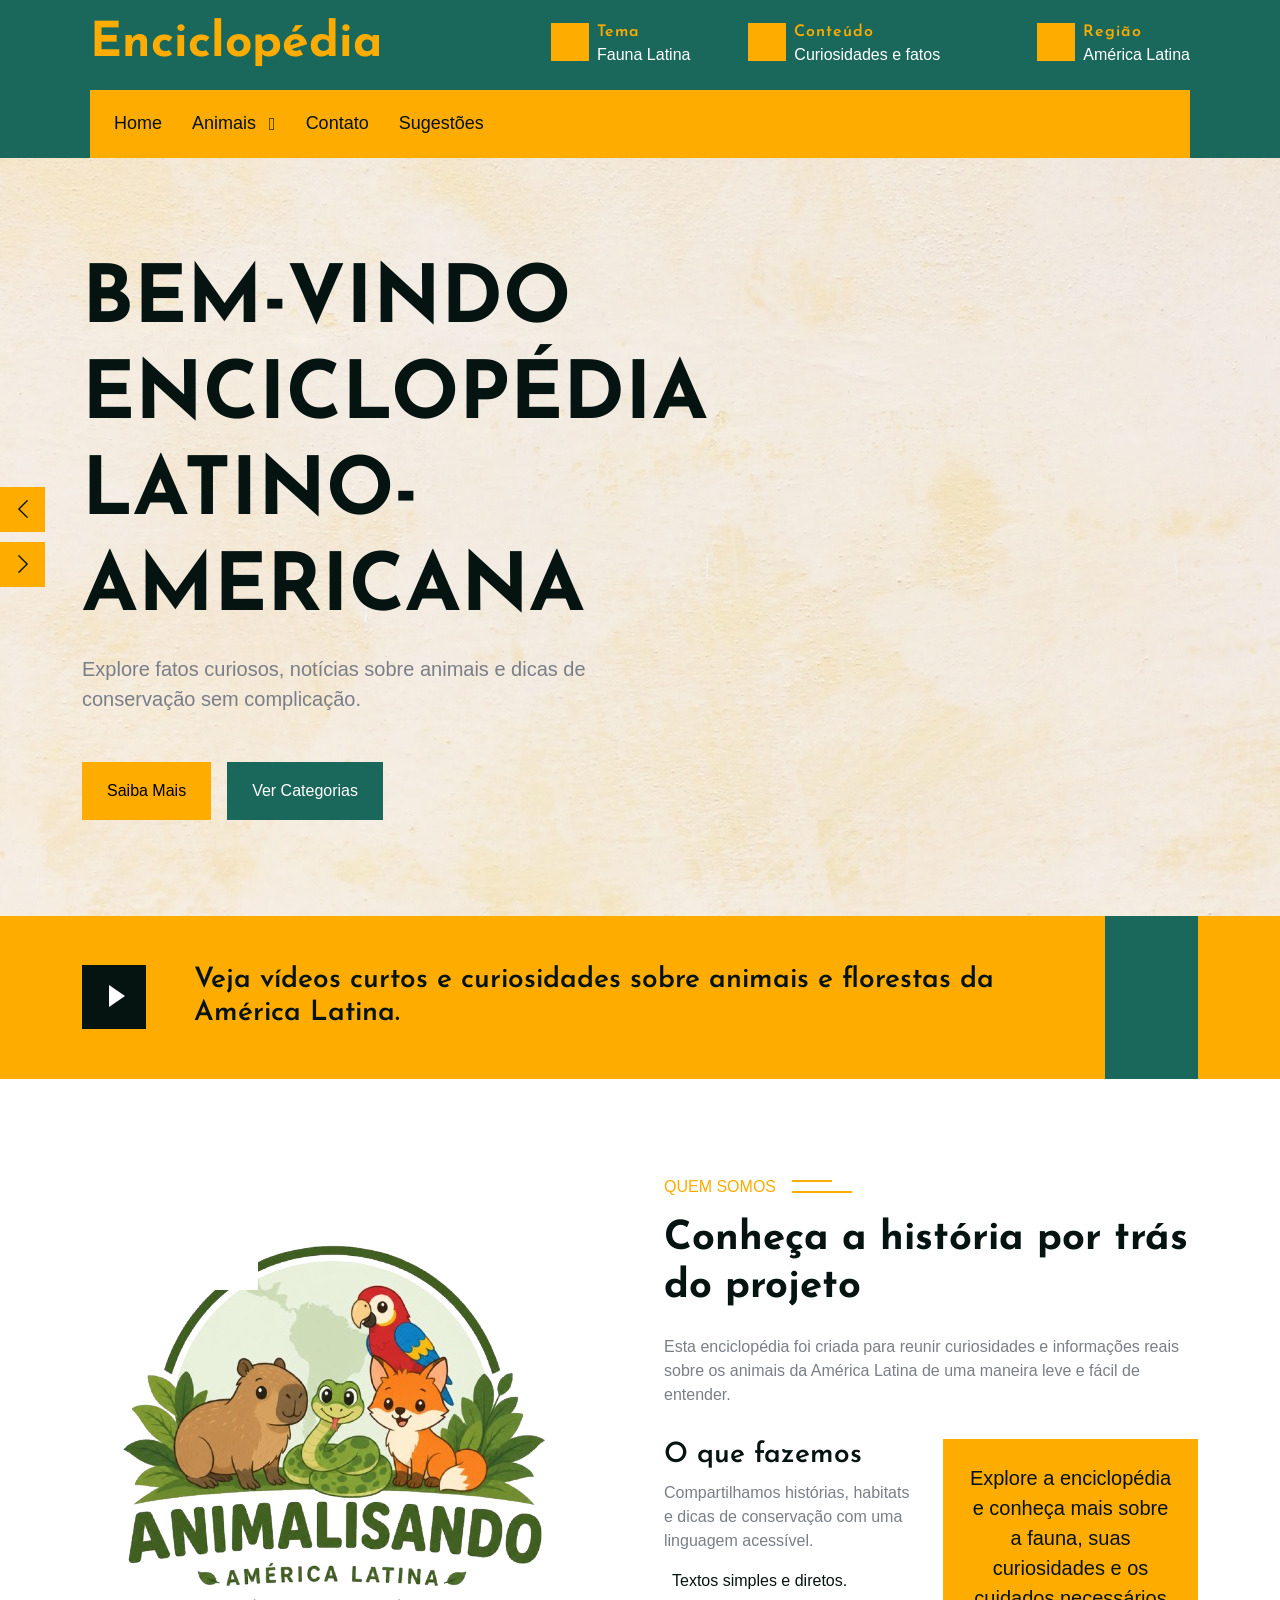
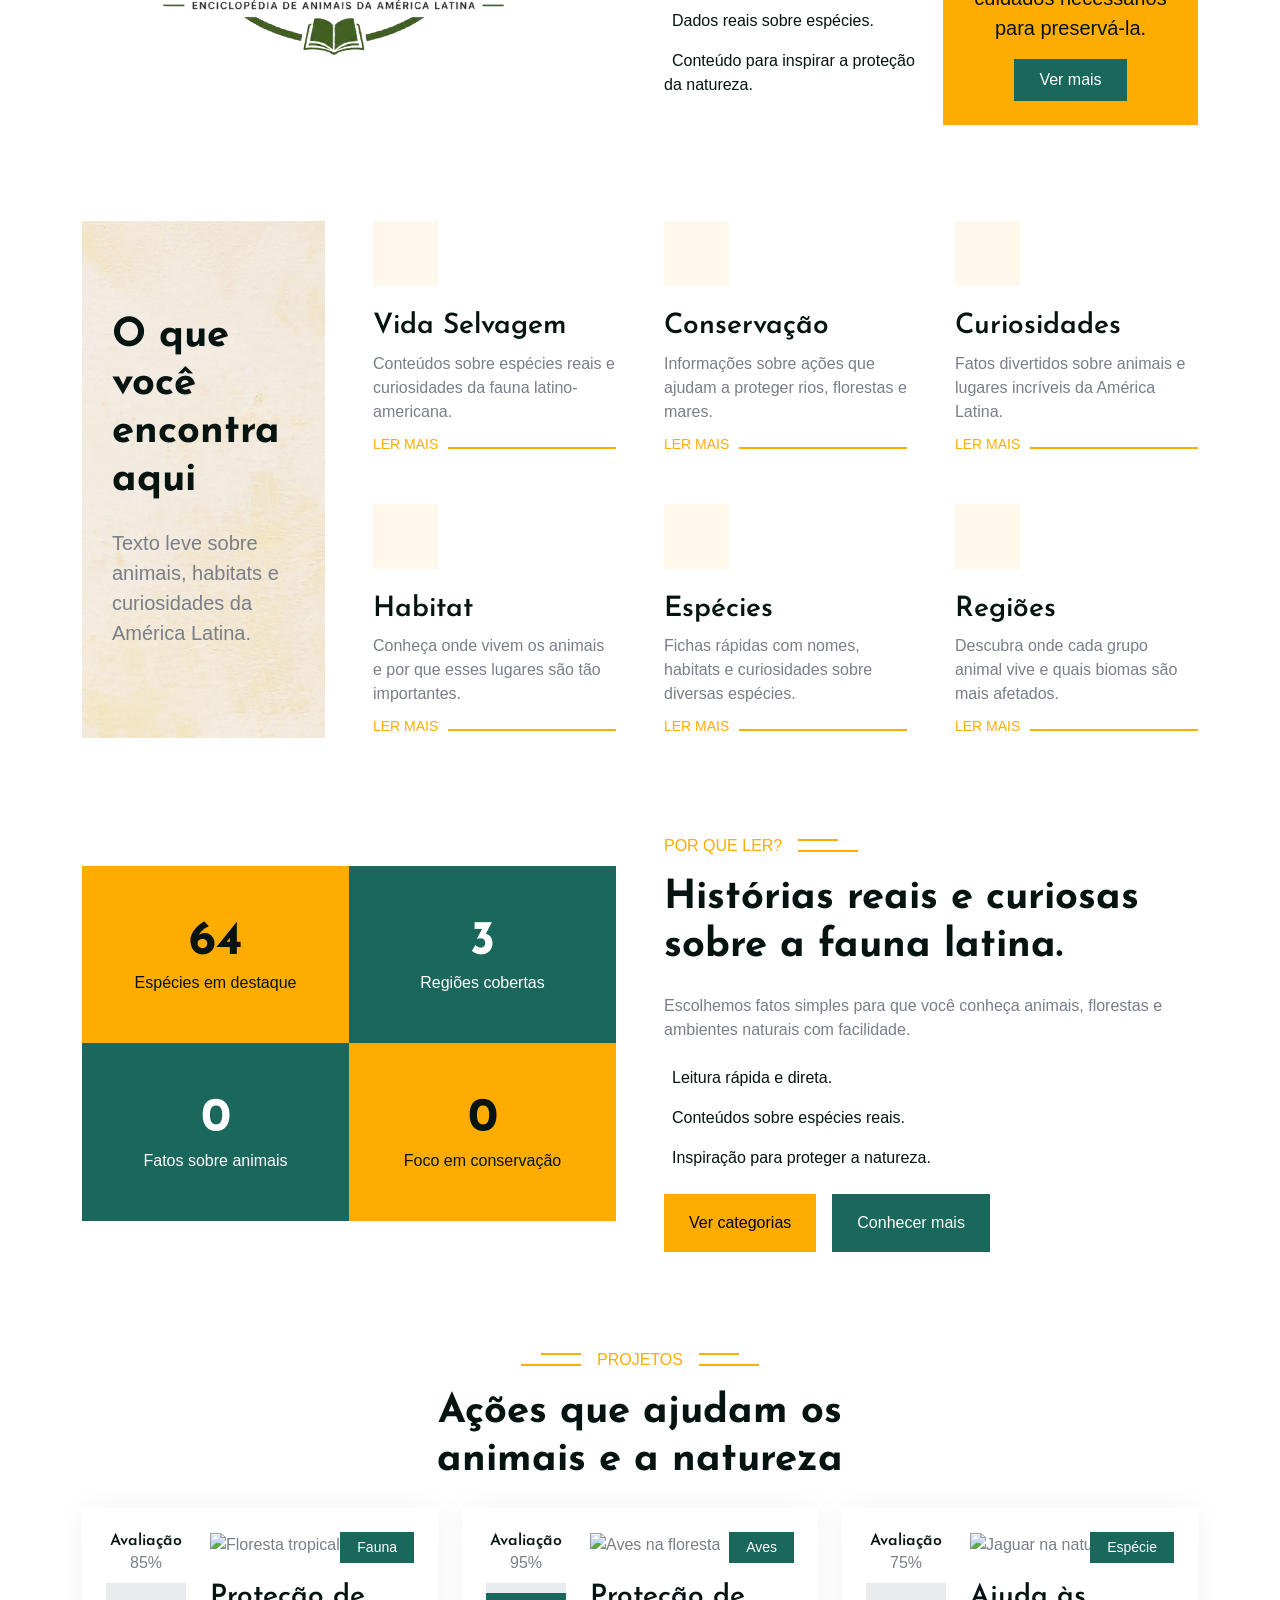
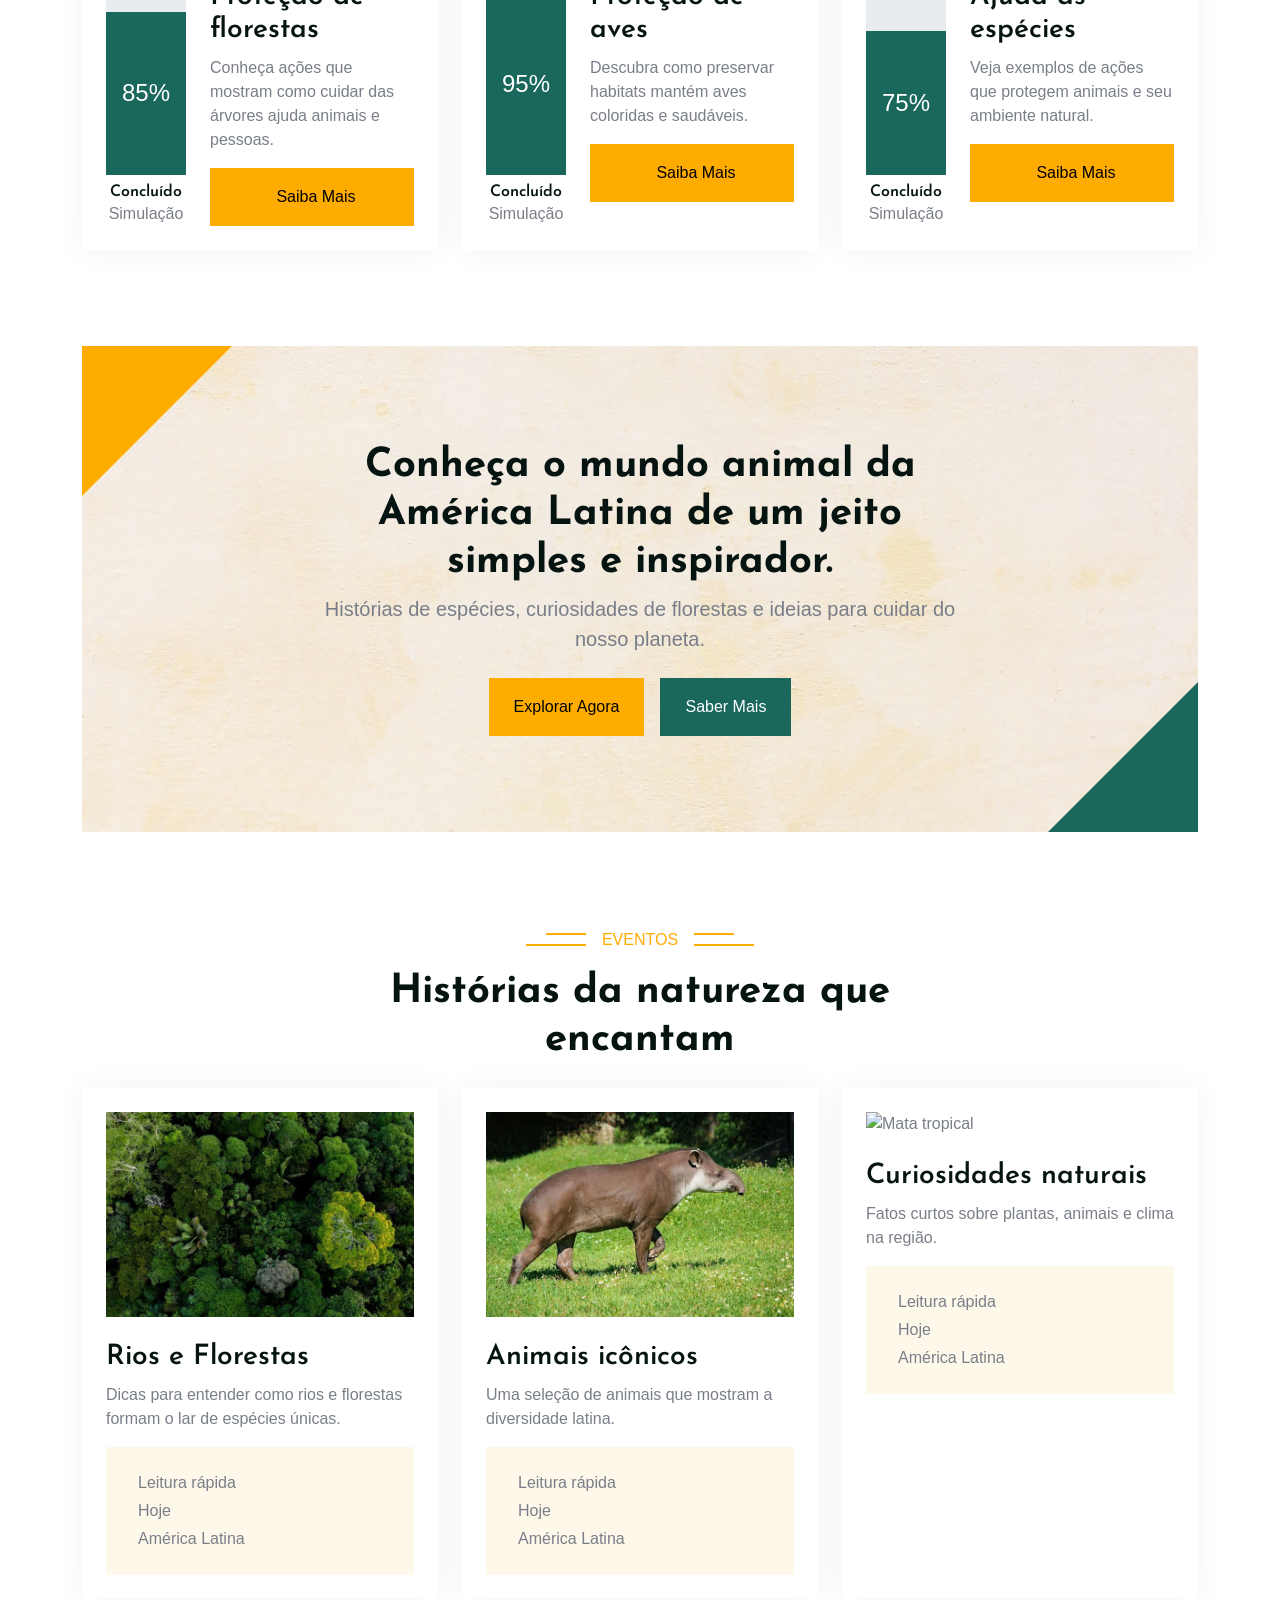
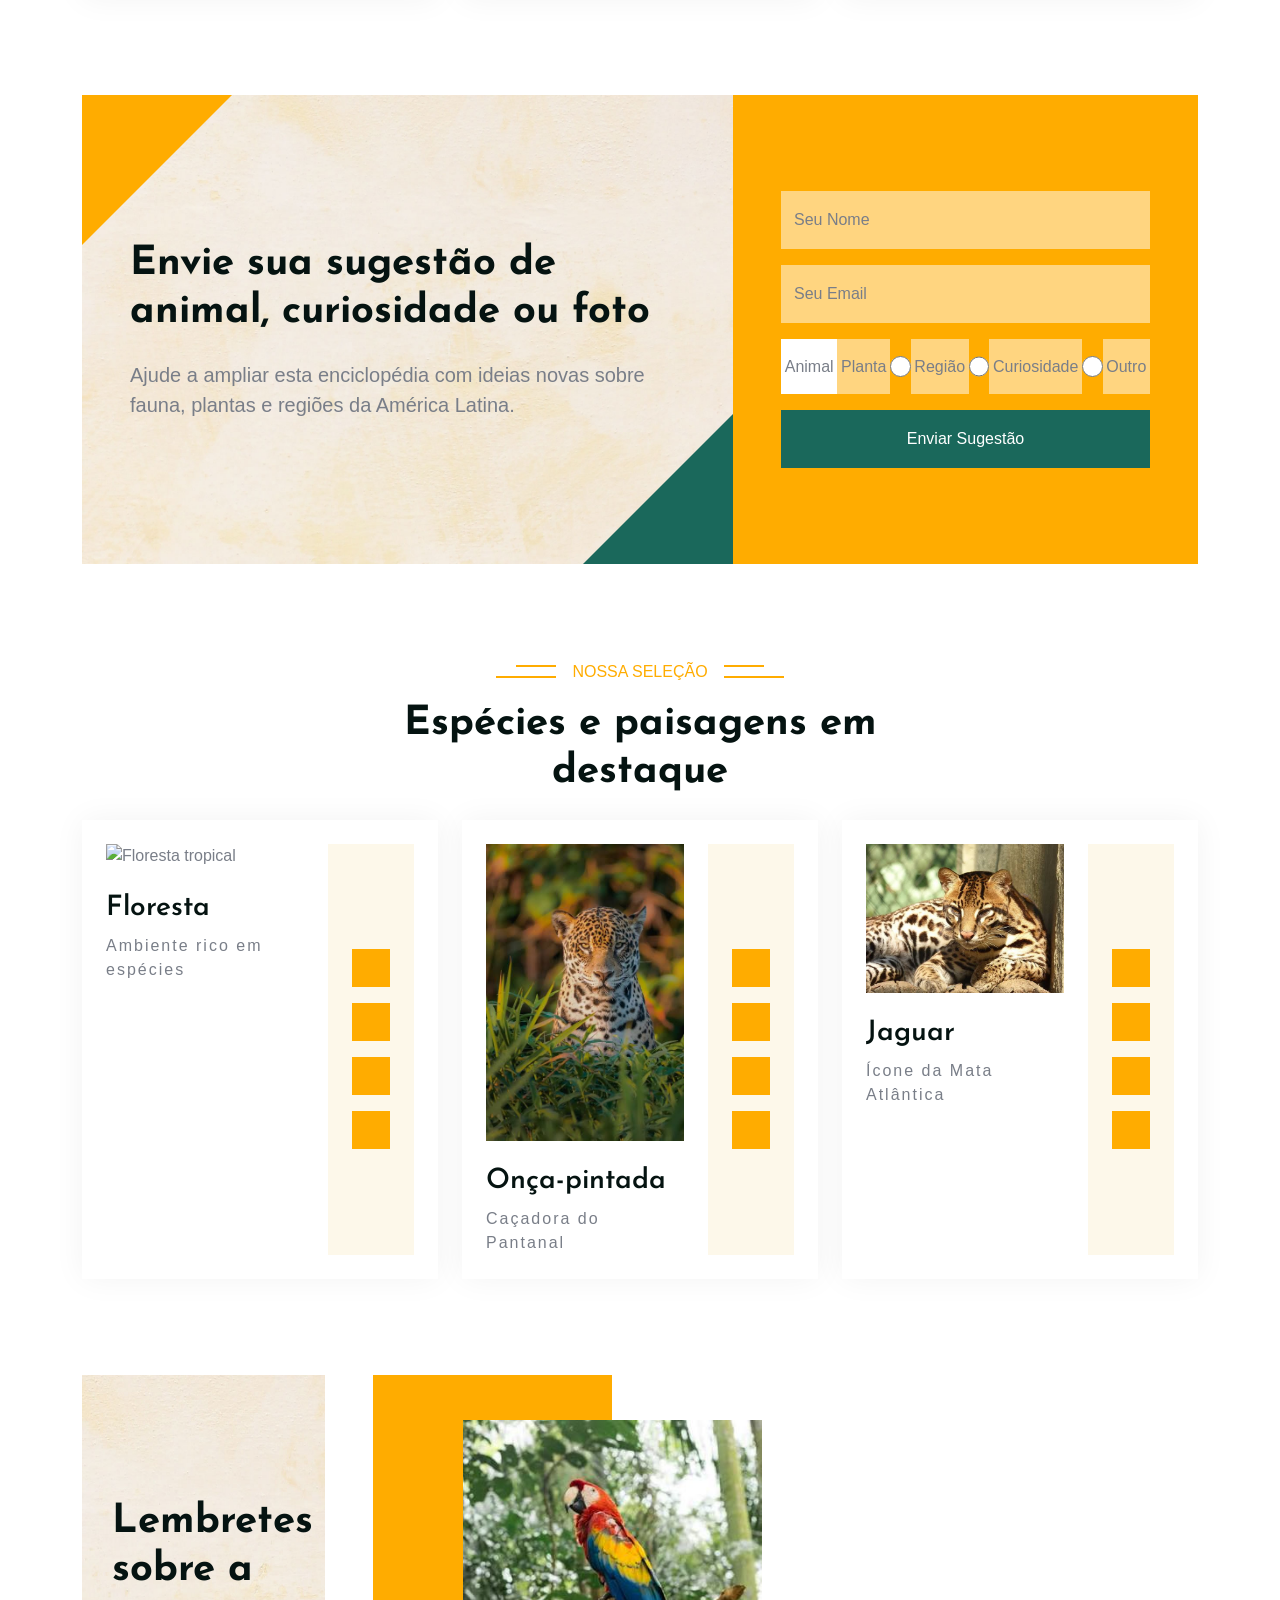
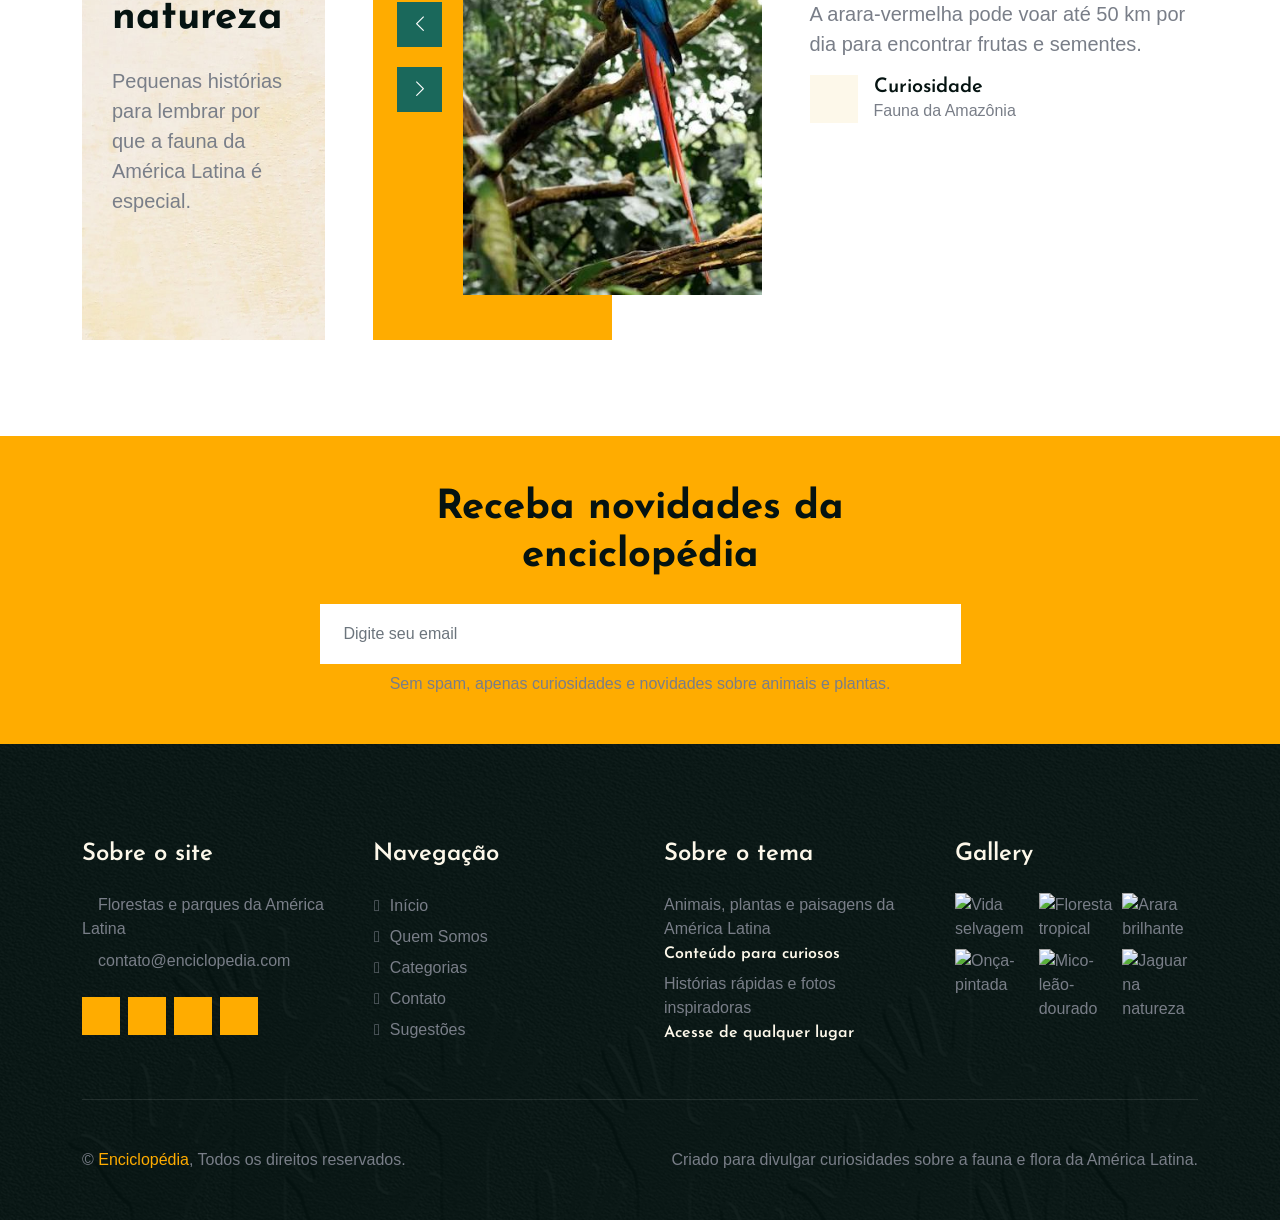
==== index.html @ 6407f8a0 "uyfgyu" ====
<!DOCTYPE html>
<html lang="en">

<head>
    <meta charset="utf-8">
        <title>Enciclopédia de Animais da América Latina</title>
        <meta content="width=device-width, initial-scale=1.0" name="viewport">
        <meta content="Enciclopédia de animais e curiosidades da América Latina" name="keywords">
        <meta content="Site com fatos, imagens e informações sobre flora e fauna da América Latina." name="description">
    <link href="img/favicon.ico" rel="icon">

    <!-- Google Web Fonts -->
    <link rel="preconnect" href="https://fonts.googleapis.com">
    <link rel="preconnect" href="https://fonts.gstatic.com" crossorigin>
    <link href="https://fonts.googleapis.com/css2?family=Josefin+Sans:wght@600;700&family=Open+Sans&display=swap"
        rel="stylesheet">

    <!-- Icon Font Stylesheet -->
    <link href="https://cdnjs.cloudflare.com/ajax/libs/font-awesome/7.0.0/css/all.min.css" rel="stylesheet">
    <link href="https://cdn.jsdelivr.net/npm/bootstrap-icons@1.4.1/font/bootstrap-icons.css" rel="stylesheet">

    <!-- Libraries Stylesheet -->
    <link href="lib/animate/animate.min.css" rel="stylesheet">
    <link href="lib/owlcarousel/assets/owl.carousel.min.css" rel="stylesheet">

    <!-- Customized Bootstrap Stylesheet -->
    <link href="css/bootstrap.min.css" rel="stylesheet">

    <!-- Template Stylesheet -->
    <link href="css/style.css" rel="stylesheet">
</head>

<body>
    <!-- Spinner Start -->
    <div id="spinner"
        class="show bg-white position-fixed translate-middle w-100 vh-100 top-50 start-50 d-flex align-items-center justify-content-center">
        <div class="spinner-border text-primary" role="status" style="width: 3rem; height: 3rem;"></div>
    </div>
    <!-- Spinner End -->


    <!-- Topbar Start -->
    <div class="container-fluid bg-secondary top-bar wow fadeIn" data-wow-delay="0.1s">
        <div class="row align-items-center h-100">
            <div class="col-lg-4 text-center text-lg-start">
                <a href="index.html">
                    <h1 class="display-5 text-primary m-0">Enciclopédia</h1>
                </a>
            </div>
            <div class="col-lg-8 d-none d-lg-block">
                <div class="row">
                    <div class="col-lg-4">
                        <div class="d-flex justify-content-end">
                            <div class="flex-shrink-0 btn-square bg-primary">
                                <i class="fa fa-globe text-dark"></i>
                            </div>
                            <div class="ms-2">
                                <h6 class="text-primary mb-0">Tema</h6>
                                <span class="text-white">Fauna Latina</span>
                            </div>
                        </div>
                    </div>
                    <div class="col-lg-4">
                        <div class="d-flex justify-content-end">
                            <div class="flex-shrink-0 btn-square bg-primary">
                                <i class="fa fa-book-open text-dark"></i>
                            </div>
                            <div class="ms-2">
                                <h6 class="text-primary mb-0">Conteúdo</h6>
                                <span class="text-white">Curiosidades e fatos</span>
                            </div>
                        </div>
                    </div>
                    <div class="col-lg-4">
                        <div class="d-flex justify-content-end">
                            <div class="flex-shrink-0 btn-square bg-primary">
                                <i class="fa fa-leaf text-dark"></i>
                            </div>
                            <div class="ms-2">
                                <h6 class="text-primary mb-0">Região</h6>
                                <span class="text-white">América Latina</span>
                            </div>
                        </div>
                    </div>
                </div>
            </div>
        </div>
    </div>
    <!-- Topbar End -->


    <!-- Navbar Start -->
    <div class="container-fluid bg-secondary px-0 wow fadeIn" data-wow-delay="0.1s">
        <div class="nav-bar">
            <nav class="navbar navbar-expand-lg bg-primary navbar-dark px-4 py-lg-0">
                <h4 class="d-lg-none m-0">Menu</h4>
                <button type="button" class="navbar-toggler me-0" data-bs-toggle="collapse"
                    data-bs-target="#navbarCollapse">
                    <span class="navbar-toggler-icon"></span>
                </button>
                <div class="collapse navbar-collapse" id="navbarCollapse">
                    <div class="navbar-nav">
                        <a class="nav-item nav-link" href="index.html">Home</a>
                        
                        <div class="nav-item dropdown">
                            <a class="nav-item nav-link dropdown-toggle" href="#" id="animaisDropdown" role="button" data-bs-toggle="dropdown" aria-expanded="false">
                                Animais
                            </a>
                            <ul class="dropdown-menu" aria-labelledby="animaisDropdown">
                                <li><a class="dropdown-item" href="animais/mamiferos.html">Mamíferos</a></li>
                                <li><a class="dropdown-item" href="animais/aves.html">Aves</a></li>
                                <li><a class="dropdown-item" href="animais/repteis.html">Répteis</a></li>
                                <li><a class="dropdown-item" href="animais/anfibios.html">Anfíbios</a></li>
                                <li><a class="dropdown-item" href="animais/peixes.html">Peixes</a></li>
                                <li><a class="dropdown-item" href="animais/insetos.html">Insetos</a></li>
                                <li><a class="dropdown-item" href="animais/aracnideos.html">Aracnídeos</a></li>
                                <li><a class="dropdown-item" href="animais/crustaceos.html">Crustáceos</a></li>
                                <li><a class="dropdown-item" href="animais/moluscos.html">Moluscos</a></li>
                                <li><a class="dropdown-item" href="animais/outros-invertebrados.html">Outros invertebrados</a></li>
                            </ul>
                        </div>
                        
                        <a class="nav-item nav-link" href="contato.html">Contato</a>
                        <a class="nav-item nav-link" href="formulario.html">Sugestões</a>
                    </div>
                </div>
            </nav>
        </div>
    </div>
    <!-- Navbar End -->


    <!-- Carousel Start -->
    <div class="container-fluid p-0 wow fadeIn" data-wow-delay="0.1s">
        <div class="owl-carousel header-carousel py-5">
            <div class="container py-5">
                <div class="row g-5 align-items-center">
                    <div class="col-lg-6">
                        <div class="carousel-text">
                            <h1 class="display-1 text-uppercase mb-3">Bem-vindo Enciclopédia Latino-Americana</h1>
                            <p class="fs-5 mb-5">Explore fatos curiosos, notícias sobre animais e dicas de conservação sem complicação.</p>
                            <div class="d-flex">
                                <a class="btn btn-primary py-3 px-4 me-3" href="quem-somos.html">Saiba Mais</a>
                                <a class="btn btn-secondary py-3 px-4" href="categorias.html">Ver Categorias</a>
                            </div>
                        </div>
                    </div>
                    <div class="col-lg-6">
                    
                    </div>
                </div>
            </div>
            <div class="container py-5">
                <div class="row g-5 align-items-center">
                    <div class="col-lg-6">
                        <div class="carousel-text">
                            <h1 class="display-1 text-uppercase mb-3">Notícias e Curiosidades da Fauna</h1>
                            <p class="fs-5 mb-5">Fique por dentro de descobertas, espécies incríveis e ações que ajudam a natureza.</p>
                            <div class="d-flex mt-4">
                                <a class="btn btn-primary py-3 px-4 me-3" href="#!">Ler Agora</a>
                                <a class="btn btn-secondary py-3 px-4" href="#!">Ver Histórias</a>
                            </div>
                        </div>
                    </div>
                    <div class="col-lg-6">
                        <div class="carousel-img">
                            <img class="w-100" src="https://images.unsplash.com/photo-1441974231531-c6227db76b6e?auto=format&fit=crop&w=1200&q=80" alt="Arara brilhante na floresta">
                        </div>
                    </div>
                </div>
            </div>
        </div>
    </div>
    <!-- Carousel End -->


    <!-- Video Start -->
    <div class="container-fluid bg-primary mb-5 wow fadeIn" data-wow-delay="0.1s">
        <div class="container">
            <div class="row g-0">
                <div class="col-lg-11">
                    <div class="h-100 py-5 d-flex align-items-center">
                        <button type="button" class="btn-play" data-bs-toggle="modal"
                            data-src="https://www.youtube.com/embed/DWRcNpR6Kdc" data-bs-target="#videoModal">
                            <span></span>
                        </button>
                        <h3 class="ms-5 mb-0">Veja vídeos curtos e curiosidades sobre animais e florestas da América Latina.</h3>
                    </div>
                </div>
                <div class="d-none d-lg-block col-lg-1">
                    <div class="h-100 w-100 bg-secondary d-flex align-items-center justify-content-center">
                      
                    </div>
                </div>
            </div>
        </div>
    </div>
    <!-- Video End -->


    <!-- Video Modal Start -->
    <div class="modal fade" id="videoModal" tabindex="-1" aria-labelledby="exampleModalLabel" aria-hidden="true">
        <div class="modal-dialog">
            <div class="modal-content rounded-0">
                <div class="modal-header">
                    <h5 class="modal-title" id="exampleModalLabel">Youtube Video</h5>
                    <button type="button" class="btn-close" data-bs-dismiss="modal" aria-label="Close"></button>
                </div>
                <div class="modal-body">
                    <!-- 16:9 aspect ratio -->
                    <div class="ratio ratio-16x9">
                        <iframe class="embed-responsive-item" src="" id="video" allowfullscreen
                            allowscriptaccess="always" allow="autoplay"></iframe>
                    </div>
                </div>
            </div>
        </div>
    </div>
    <!-- Video Modal End -->


    <!-- About Start -->
    <div class="container-fluid py-5">
        <div class="container">
            <div class="row g-5 align-items-center">
                <div class="col-lg-6 wow fadeIn" data-wow-delay="0.2s">
                    <div class="about-img">
                        <img src="img/logo-animalizando.png" alt="Logo Animalizando - Enciclopédia da Fauna Latina">
                    </div>
                </div>
                <div class="col-lg-6">
                    <p class="section-title bg-white text-start text-primary pe-3">Quem Somos</p>
                    <h1 class="display-6 mb-4 wow fadeIn" data-wow-delay="0.2s">Conheça a história por trás do projeto</h1>
                    <p class="mb-4 wow fadeIn" data-wow-delay="0.3s">Esta enciclopédia foi criada para reunir curiosidades e informações reais sobre os animais da América Latina de uma maneira leve e fácil de entender.</p>
                    <div class="row g-4 pt-2">
                        <div class="col-sm-6 wow fadeIn" data-wow-delay="0.4s">
                            <div class="h-100">
                                <h3>O que fazemos</h3>
                                <p>Compartilhamos histórias, habitats e dicas de conservação com uma linguagem acessível.</p>
                                <p class="text-dark"><i class="fa fa-check text-primary me-2"></i>Textos simples e diretos.</p>
                                <p class="text-dark"><i class="fa fa-check text-primary me-2"></i>Dados reais sobre espécies.</p>
                                <p class="text-dark mb-0"><i class="fa fa-check text-primary me-2"></i>Conteúdo para inspirar a proteção da natureza.</p>
                            </div>
                        </div>
                        <div class="col-sm-6 wow fadeIn" data-wow-delay="0.5s">
                            <div class="h-100 bg-primary p-4 text-center">
                                <p class="fs-5 text-dark">Explore a enciclopédia e conheça mais sobre a fauna, suas curiosidades e os cuidados necessários para preservá-la.</p>
                                <a class="btn btn-secondary py-2 px-4" href="#!">Ver mais</a>
                            </div>
                        </div>
                    </div>
                </div>
            </div>
        </div>
    </div>
    <!-- About End -->


    <!-- Service Start -->
    <div class="container-fluid py-5">
        <div class="container">
            <div class="row g-5">
                <div class="col-md-12 col-lg-4 col-xl-3 wow fadeIn" data-wow-delay="0.1s">
                    <div class="service-title">
                        <h1 class="display-6 mb-4">O que você encontra aqui</h1>
                        <p class="fs-5 mb-0">Texto leve sobre animais, habitats e curiosidades da América Latina.</p>
                    </div>
                </div>
                <div class="col-md-12 col-lg-8 col-xl-9">
                    <div class="row g-5">
                        <div class="col-sm-6 col-md-4 wow fadeIn" data-wow-delay="0.1s">
                            <div class="service-item h-100">
                                <div class="btn-square bg-light mb-4">
                                    <i class="fa fa-tree fa-2x text-secondary"></i>
                                </div>
                                <h3>Vida Selvagem</h3>
                                <p class="mb-2">Conteúdos sobre espécies reais e curiosidades da fauna latino-americana.</p>
                                <a href="#!">Ler mais</a>
                            </div>
                        </div>
                        <div class="col-sm-6 col-md-4 wow fadeIn" data-wow-delay="0.3s">
                            <div class="service-item h-100">
                                <div class="btn-square bg-light mb-4">
                                    <i class="fa fa-leaf fa-2x text-secondary"></i>
                                </div>
                                <h3>Conservação</h3>
                                <p class="mb-2">Informações sobre ações que ajudam a proteger rios, florestas e mares.</p>
                                <a href="#!">Ler mais</a>
                            </div>
                        </div>
                        <div class="col-sm-6 col-md-4 wow fadeIn" data-wow-delay="0.5s">
                            <div class="service-item h-100">
                                <div class="btn-square bg-light mb-4">
                                    <i class="fa fa-butterfly fa-2x text-secondary"></i>
                                </div>
                                <h3>Curiosidades</h3>
                                <p class="mb-2">Fatos divertidos sobre animais e lugares incríveis da América Latina.</p>
                                <a href="#!">Ler mais</a>
                            </div>
                        </div>
                        <div class="col-sm-6 col-md-4 wow fadeIn" data-wow-delay="0.1s">
                            <div class="service-item h-100">
                                <div class="btn-square bg-light mb-4">
                                    <i class="fa fa-map fa-2x text-secondary"></i>
                                </div>
                                <h3>Habitat</h3>
                                <p class="mb-2">Conheça onde vivem os animais e por que esses lugares são tão importantes.</p>
                                <a href="#!">Ler mais</a>
                            </div>
                        </div>
                        <div class="col-sm-6 col-md-4 wow fadeIn" data-wow-delay="0.3s">
                            <div class="service-item h-100">
                                <div class="btn-square bg-light mb-4">
                                    <i class="fa fa-paw fa-2x text-secondary"></i>
                                </div>
                                <h3>Espécies</h3>
                                <p class="mb-2">Fichas rápidas com nomes, habitats e curiosidades sobre diversas espécies.</p>
                                <a href="#!">Ler mais</a>
                            </div>
                        </div>
                        <div class="col-sm-6 col-md-4 wow fadeIn" data-wow-delay="0.5s">
                            <div class="service-item h-100">
                                <div class="btn-square bg-light mb-4">
                                    <i class="fa fa-globe fa-2x text-secondary"></i>
                                </div>
                                <h3>Regiões</h3>
                                <p class="mb-2">Descubra onde cada grupo animal vive e quais biomas são mais afetados.</p>
                                <a href="#!">Ler mais</a>
                            </div>
                        </div>
                    </div>
                </div>
            </div>
        </div>
    </div>
    <!-- Service End -->


    <!-- Features Start -->
    <div class="container-fluid py-5">
        <div class="container">
            <div class="row g-5 align-items-center">
                <div class="col-lg-6">
                    <div class="rounded overflow-hidden">
                        <div class="row g-0">
                            <div class="col-sm-6 wow fadeIn" data-wow-delay="0.1s">
                                <div class="text-center bg-primary py-5 px-4 h-100">
                                    <i class="fa fa-tree fa-3x text-secondary mb-3"></i>
                                    <h1 class="display-5 mb-0" data-toggle="counter-up">120</h1>
                                    <span class="text-dark">Espécies em destaque</span>
                                </div>
                            </div>
                            <div class="col-sm-6 wow fadeIn" data-wow-delay="0.3s">
                                <div class="text-center bg-secondary py-5 px-4 h-100">
                                    <i class="fa fa-map fa-3x text-primary mb-3"></i>
                                    <h1 class="display-5 text-white mb-0" data-toggle="counter-up">6</h1>
                                    <span class="text-white">Regiões cobertas</span>
                                </div>
                            </div>
                            <div class="col-sm-6 wow fadeIn" data-wow-delay="0.5s">
                                <div class="text-center bg-secondary py-5 px-4 h-100">
                                    <i class="fa fa-paw fa-3x text-primary mb-3"></i>
                                    <h1 class="display-5 text-white mb-0" data-toggle="counter-up">400+</h1>
                                    <span class="text-white">Fatos sobre animais</span>
                                </div>
                            </div>
                            <div class="col-sm-6 wow fadeIn" data-wow-delay="0.7s">
                                <div class="text-center bg-primary py-5 px-4 h-100">
                                    <i class="fa fa-leaf fa-3x text-secondary mb-3"></i>
                                    <h1 class="display-5 mb-0" data-toggle="counter-up">100%</h1>
                                    <span class="text-dark">Foco em conservação</span>
                                </div>
                            </div>
                        </div>
                    </div>
                </div>
                <div class="col-lg-6">
                    <p class="section-title bg-white text-start text-primary pe-3">Por que ler?</p>
                    <h1 class="display-6 mb-4 wow fadeIn" data-wow-delay="0.2s">Histórias reais e curiosas sobre a fauna latina.</h1>
                    <p class="mb-4 wow fadeIn" data-wow-delay="0.3s">Escolhemos fatos simples para que você conheça animais, florestas e ambientes naturais com facilidade.</p>
                    <p class="text-dark wow fadeIn" data-wow-delay="0.4s"><i class="fa fa-check text-primary me-2"></i>Leitura rápida e direta.</p>
                    <p class="text-dark wow fadeIn" data-wow-delay="0.5s"><i class="fa fa-check text-primary me-2"></i>Conteúdos sobre espécies reais.</p>
                    <p class="text-dark wow fadeIn" data-wow-delay="0.6s"><i class="fa fa-check text-primary me-2"></i>Inspiração para proteger a natureza.</p>
                    <div class="d-flex mt-4 wow fadeIn" data-wow-delay="0.7s">
                        <a class="btn btn-primary py-3 px-4 me-3" href="categorias.html">Ver categorias</a>
                        <a class="btn btn-secondary py-3 px-4" href="quem-somos.html">Conhecer mais</a>
                    </div>
                </div>
            </div>
        </div>
    </div>
    <!-- Features End -->


    <!-- Donation Start -->
    <div class="container-fluid py-5">
        <div class="container">
            <div class="text-center mx-auto wow fadeIn" data-wow-delay="0.1s" style="max-width: 500px;">
                <p class="section-title bg-white text-center text-primary px-3">Projetos</p>
                <h1 class="display-6 mb-4">Ações que ajudam os animais e a natureza</h1>
            </div>
            <div class="row g-4">
                <div class="col-md-6 col-lg-4 wow fadeIn" data-wow-delay="0.1s">
                    <div class="donation-item d-flex h-100 p-4">
                        <div class="donation-progress d-flex flex-column flex-shrink-0 text-center me-4">
                            <h6 class="mb-0">Avaliação</h6>
                            <span class="mb-2">85%</span>
                            <div class="progress d-flex align-items-end w-100 h-100 mb-2">
                                <div class="progress-bar w-100 bg-secondary" role="progressbar" aria-valuenow="85"
                                    aria-valuemin="0" aria-valuemax="100">
                                    <span class="fs-4">85%</span>
                                </div>
                            </div>
                            <h6 class="mb-0">Concluído</h6>
                            <span>Simulação</span>
                        </div>
                        <div class="donation-detail">
                            <div class="position-relative mb-4">
                                <img class="img-fluid w-100" src="https://images.unsplash.com/photo-1517423440428-a5a00ad493e8?auto=format&fit=crop&w=900&q=80" alt="Floresta tropical">
                                <a href="#!"
                                    class="btn btn-sm btn-secondary px-3 position-absolute top-0 end-0">Fauna</a>
                            </div>
                            <a href="#!" class="h3 d-inline-block">Proteção de florestas</a>
                            <p>Conheça ações que mostram como cuidar das árvores ajuda animais e pessoas.</p>
                            <a href="#!" class="btn btn-primary w-100 py-3"><i class="fa fa-plus me-2"></i>Saiba Mais</a>
                        </div>
                    </div>
                </div>
                <div class="col-md-6 col-lg-4 wow fadeIn" data-wow-delay="0.13s">
                    <div class="donation-item d-flex h-100 p-4">
                        <div class="donation-progress d-flex flex-column flex-shrink-0 text-center me-4">
                            <h6 class="mb-0">Avaliação</h6>
                            <span class="mb-2">95%</span>
                            <div class="progress d-flex align-items-end w-100 h-100 mb-2">
                                <div class="progress-bar w-100 bg-secondary" role="progressbar" aria-valuenow="95"
                                    aria-valuemin="0" aria-valuemax="100">
                                    <span class="fs-4">95%</span>
                                </div>
                            </div>
                            <h6 class="mb-0">Concluído</h6>
                            <span>Simulação</span>
                        </div>
                        <div class="donation-detail">
                            <div class="position-relative mb-4">
                                <img class="img-fluid w-100" src="https://images.unsplash.com/photo-1506744038136-46273834b3fb?auto=format&fit=crop&w=900&q=80" alt="Aves na floresta">
                                <a href="#!"
                                    class="btn btn-sm btn-secondary px-3 position-absolute top-0 end-0">Aves</a>
                            </div>
                            <a href="#!" class="h3 d-inline-block">Proteção de aves</a>
                            <p>Descubra como preservar habitats mantém aves coloridas e saudáveis.</p>
                            <a href="#!" class="btn btn-primary w-100 py-3"><i class="fa fa-plus me-2"></i>Saiba Mais</a>
                        </div>
                    </div>
                </div>
                <div class="col-md-6 col-lg-4 wow fadeIn" data-wow-delay="0.5s">
                    <div class="donation-item d-flex h-100 p-4">
                        <div class="donation-progress d-flex flex-column flex-shrink-0 text-center me-4">
                            <h6 class="mb-0">Avaliação</h6>
                            <span class="mb-2">75%</span>
                            <div class="progress d-flex align-items-end w-100 h-100 mb-2">
                                <div class="progress-bar w-100 bg-secondary" role="progressbar" aria-valuenow="75"
                                    aria-valuemin="0" aria-valuemax="100">
                                    <span class="fs-4">75%</span>
                                </div>
                            </div>
                            <h6 class="mb-0">Concluído</h6>
                            <span>Simulação</span>
                        </div>
                        <div class="donation-detail">
                            <div class="position-relative mb-4">
                                <img class="img-fluid w-100" src="https://images.unsplash.com/photo-1517849845537-4d257902454a?auto=format&fit=crop&w=900&q=80" alt="Jaguar na natureza">
                                <a href="#!"
                                    class="btn btn-sm btn-secondary px-3 position-absolute top-0 end-0">Espécie</a>
                            </div>
                            <a href="#!" class="h3 d-inline-block">Ajuda às espécies</a>
                            <p>Veja exemplos de ações que protegem animais e seu ambiente natural.</p>
                            <a href="#!" class="btn btn-primary w-100 py-3"><i class="fa fa-plus me-2"></i>Saiba Mais</a>
                        </div>
                    </div>
                </div>
            </div>
        </div>
    </div>
    <!-- Donation End -->


    <!-- Banner Start -->
    <div class="container-fluid banner py-5">
        <div class="container">
            <div class="banner-inner bg-light p-5 wow fadeIn" data-wow-delay="0.1s">
                <div class="row justify-content-center">
                    <div class="col-lg-8 py-5 text-center">
                        <h1 class="display-6 wow fadeIn" data-wow-delay="0.3s">Conheça o mundo animal da América Latina de um jeito simples e inspirador.</h1>
                        <p class="fs-5 mb-4 wow fadeIn" data-wow-delay="0.5s">Histórias de espécies, curiosidades de florestas e ideias para cuidar do nosso planeta.</p>
                        <div class="d-flex justify-content-center wow fadeIn" data-wow-delay="0.7s">
                            <a class="btn btn-primary py-3 px-4 me-3" href="categorias.html">Explorar Agora</a>
                            <a class="btn btn-secondary py-3 px-4" href="quem-somos.html">Saber Mais</a>
                        </div>
                    </div>
                </div>
            </div>
        </div>
    </div>
    <!-- Banner End -->


    <!-- Event Start -->
    <div class="container-fluid py-5">
        <div class="container">
            <div class="text-center mx-auto wow fadeIn" data-wow-delay="0.1s" style="max-width: 500px;">
                <p class="section-title bg-white text-center text-primary px-3">Eventos</p>
                <h1 class="display-6 mb-4">Histórias da natureza que encantam</h1>
            </div>
            <div class="row g-4">
                <div class="col-md-6 col-lg-4 wow fadeIn" data-wow-delay="0.1s">
                    <div class="event-item h-100 p-4">
                         <img class="img-fluid w-100 mb-4" src="img/floresta.jpeg" alt="floresta - Enciclopédia da Fauna Latina">
                        <a href="#!" class="h3 d-inline-block">Rios e Florestas</a>
                        <p>Dicas para entender como rios e florestas formam o lar de espécies únicas.</p>
                        <div class="bg-light p-4">
                            <p class="mb-1"><i class="fa fa-clock text-primary me-2"></i>Leitura rápida</p>
                            <p class="mb-1"><i class="fa fa-calendar-alt text-primary me-2"></i>Hoje</p>
                            <p class="mb-0"><i class="fa fa-map-marker-alt text-primary me-2"></i>América Latina</p>
                        </div>
                    </div>
                </div>
                <div class="col-md-6 col-lg-4 wow fadeIn" data-wow-delay="0.3s">
                    <div class="event-item h-100 p-4">
                        <img class="img-fluid w-100 mb-4" src="img/capivara.jpeg" alt="Vida selvagem">
                        <a href="#!" class="h3 d-inline-block">Animais icônicos</a>
                        <p>Uma seleção de animais que mostram a diversidade latina.</p>
                        <div class="bg-light p-4">
                            <p class="mb-1"><i class="fa fa-clock text-primary me-2"></i>Leitura rápida</p>
                            <p class="mb-1"><i class="fa fa-calendar-alt text-primary me-2"></i>Hoje</p>
                            <p class="mb-0"><i class="fa fa-map-marker-alt text-primary me-2"></i>América Latina</p>
                        </div>
                    </div>
                </div>
                <div class="col-md-6 col-lg-4 wow fadeIn" data-wow-delay="0.5s">
                    <div class="event-item h-100 p-4">
                        <img class="img-fluid w-100 mb-4" src="https://images.unsplash.com/photo-1517423440428-a5a00ad493e8?auto=format&fit=crop&w=900&q=80" alt="Mata tropical">
                        <a href="#!" class="h3 d-inline-block">Curiosidades naturais</a>
                        <p>Fatos curtos sobre plantas, animais e clima na região.</p>
                        <div class="bg-light p-4">
                            <p class="mb-1"><i class="fa fa-clock text-primary me-2"></i>Leitura rápida</p>
                            <p class="mb-1"><i class="fa fa-calendar-alt text-primary me-2"></i>Hoje</p>
                            <p class="mb-0"><i class="fa fa-map-marker-alt text-primary me-2"></i>América Latina</p>
                        </div>
                    </div>
                </div>
            </div>
        </div>
    </div>
    <!-- Event End -->


    <!-- Donate Start -->
    <div class="container-fluid donate py-5">
        <div class="container">
            <div class="row g-0">
                <div class="col-lg-7 donate-text bg-light py-5 wow fadeIn" data-wow-delay="0.1s">
                    <div class="d-flex flex-column justify-content-center h-100 p-5 wow fadeIn" data-wow-delay="0.3s">
                        <h1 class="display-6 mb-4">Envie sua sugestão de animal, curiosidade ou foto</h1>
                        <p class="fs-5 mb-0">Ajude a ampliar esta enciclopédia com ideias novas sobre fauna, plantas e regiões da América Latina.</p>
                    </div>
                </div>
                <div class="col-lg-5 donate-form bg-primary py-5 text-center wow fadeIn" data-wow-delay="0.5s">
                    <div class="h-100 p-5">
                        <form>
                            <div class="row g-3">
                                <div class="col-12">
                                    <div class="form-floating">
                                        <input type="text" class="form-control" id="name" placeholder="Seu Nome">
                                        <label for="name">Seu Nome</label>
                                    </div>
                                </div>
                                <div class="col-12">
                                    <div class="form-floating">
                                        <input type="email" class="form-control" id="email" placeholder="Seu Email">
                                        <label for="email">Seu Email</label>
                                    </div>
                                </div>
                                <div class="col-12">
                                    <div class="btn-group" role="group" aria-label="Basic radio toggle button group">
                                        <input type="radio" class="btn-check" name="btnradio" id="btnradio1"
                                            autocomplete="off" checked>
                                        <label class="btn btn-light" for="btnradio1">Animal</label>

                                        <input type="radio" class="btn-check" name="btnradio" id="btnradio2"
                                            autocomplete="off">
                                        <label class="btn btn-light" for="btnradio2">Planta</label>

                                        <input type="radio" class="btn btn-check" name="btnradio" id="btnradio3"
                                            autocomplete="off">
                                        <label class="btn btn-light" for="btnradio3">Região</label>

                                        <input type="radio" class="btn btn-check" name="btnradio" id="btnradio4"
                                            autocomplete="off">
                                        <label class="btn btn-light" for="btnradio4">Curiosidade</label>

                                        <input type="radio" class="btn btn-check" name="btnradio" id="btnradio5"
                                            autocomplete="off">
                                        <label class="btn btn-light" for="btnradio5">Outro</label>
                                    </div>
                                </div>
                                <div class="col-12">
                                    <button class="btn btn-secondary py-3 w-100" type="submit">Enviar Sugestão</button>
                                </div>
                            </div>
                        </form>
                    </div>
                </div>
            </div>
        </div>
    </div>
    <!-- Donate End -->


    <!-- Team Start -->
    <div class="container-fluid py-5">
        <div class="container">
            <div class="text-center mx-auto wow fadeIn" data-wow-delay="0.1s" style="max-width: 500px;">
                <p class="section-title bg-white text-center text-primary px-3">Nossa Seleção</p>
                <h1 class="display-6 mb-4">Espécies e paisagens em destaque</h1>
            </div>
            <div class="row g-4">
                <div class="col-md-6 col-lg-4 wow fadeIn" data-wow-delay="0.1s">
                    <div class="team-item d-flex h-100 p-4">
                        <div class="team-detail pe-4">
                            <img class="img-fluid mb-4" src="https://images.unsplash.com/photo-1515622112105-54c341f0b5cc?auto=format&fit=crop&w=900&q=80" alt="Floresta tropical">
                            <h3>Floresta</h3>
                            <span>Ambiente rico em espécies</span>
                        </div>
                        <div class="team-social bg-light d-flex flex-column justify-content-center flex-shrink-0 p-4">
                            <a class="btn btn-square btn-primary my-2" href="#!"><i class="fa fa-tree"></i></a>
                            <a class="btn btn-square btn-primary my-2" href="#!"><i class="fa fa-water"></i></a>
                            <a class="btn btn-square btn-primary my-2" href="#!"><i class="fa fa-leaf"></i></a>
                            <a class="btn btn-square btn-primary my-2" href="#!"><i class="fa fa-paw"></i></a>
                        </div>
                    </div>
                </div>
                <div class="col-md-6 col-lg-4 wow fadeIn" data-wow-delay="0.3s">
                    <div class="team-item d-flex h-100 p-4">
                        <div class="team-detail pe-4">
                            <img class="img-fluid mb-4" src="img/onça.jpeg" alt="Onça-pintada">
                            <h3>Onça-pintada</h3>
                            <span>Caçadora do Pantanal</span>
                        </div>
                        <div class="team-social bg-light d-flex flex-column justify-content-center flex-shrink-0 p-4">
                            <a class="btn btn-square btn-primary my-2" href="#!"><i class="fa fa-paw"></i></a>
                            <a class="btn btn-square btn-primary my-2" href="#!"><i class="fa fa-tree"></i></a>
                            <a class="btn btn-square btn-primary my-2" href="#!"><i class="fa fa-water"></i></a>
                            <a class="btn btn-square btn-primary my-2" href="#!"><i class="fa fa-eye"></i></a>
                        </div>
                    </div>
                </div>
                <div class="col-md-6 col-lg-4 wow fadeIn" data-wow-delay="0.5s">
                    <div class="team-item d-flex h-100 p-4">
                        <div class="team-detail pe-4">
                            <img class="img-fluid mb-4" src="img/jaguar.jpeg" alt="Jaguar na natureza">
                            <h3>Jaguar</h3>
                            <span>Ícone da Mata Atlântica</span>
                        </div>
                        <div class="team-social bg-light d-flex flex-column justify-content-center flex-shrink-0 p-4">
                            <a class="btn btn-square btn-primary my-2" href="#!"><i class="fa fa-paw"></i></a>
                            <a class="btn btn-square btn-primary my-2" href="#!"><i class="fa fa-leaf"></i></a>
                            <a class="btn btn-square btn-primary my-2" href="#!"><i class="fa fa-water"></i></a>
                            <a class="btn btn-square btn-primary my-2" href="#!"><i class="fa fa-star"></i></a>
                        </div>
                    </div>
                </div>
            </div>
        </div>
    </div>
    <!-- Team End -->


    <!-- Testimonial Start -->
    <div class="container-fluid py-5">
        <div class="container">
            <div class="row g-5">
                <div class="col-md-12 col-lg-4 col-xl-3 wow fadeIn" data-wow-delay="0.1s">
                    <div class="testimonial-title">
                        <h1 class="display-6 mb-4">Lembretes sobre a natureza</h1>
                        <p class="fs-5 mb-0">Pequenas histórias para lembrar por que a fauna da América Latina é especial.</p>
                    </div>
                </div>
                <div class="col-md-12 col-lg-8 col-xl-9">
                    <div class="owl-carousel testimonial-carousel wow fadeIn" data-wow-delay="0.3s">
                        <div class="testimonial-item">
                            <div class="row g-5 align-items-center">
                                <div class="col-md-6">
                                    <div class="testimonial-img">
                                        <img class="img-fluid" src="img/Arara-vermelha.jpeg" alt="Arara">
                                    </div>
                                </div>
                                <div class="col-md-6">
                                    <div class="testimonial-text pb-5 pb-md-0">
                                        <div class="mb-2">
                                            <i class="fa fa-star text-primary"></i>
                                            <i class="fa fa-star text-primary"></i>
                                            <i class="fa fa-star text-primary"></i>
                                            <i class="fa fa-star text-primary"></i>
                                            <i class="fa fa-star text-primary"></i>
                                        </div>
                                        <p class="fs-5">A arara-vermelha pode voar até 50 km por dia para encontrar frutas e sementes.</p>
                                        <div class="d-flex align-items-center">
                                            <div class="btn-lg-square bg-light text-secondary flex-shrink-0">
                                                <i class="fa fa-quote-right fa-2x"></i>
                                            </div>
                                            <div class="ps-3">
                                                <h5 class="mb-0">Curiosidade</h5>
                                                <span>Fauna da Amazônia</span>
                                            </div>
                                        </div>
                                    </div>
                                </div>
                            </div>
                        </div>
                        <div class="testimonial-item">
                            <div class="row g-5 align-items-center">
                                <div class="col-md-6">
                                    <div class="testimonial-img">
                                        <img class="img-fluid" src="img/onça.jpeg" alt="Onça">
                                    </div>
                                </div>
                                <div class="col-md-6">
                                    <div class="testimonial-text pb-5 pb-md-0">
                                        <div class="mb-2">
                                            <i class="fa fa-star text-primary"></i>
                                            <i class="fa fa-star text-primary"></i>
                                            <i class="fa fa-star text-primary"></i>
                                            <i class="fa fa-star text-primary"></i>
                                            <i class="fa fa-star text-primary"></i>
                                        </div>
                                        <p class="fs-5">A onça-pintada é o maior felino das Américas e pode nadar muito bem.</p>
                                        <div class="d-flex align-items-center">
                                            <div class="btn-lg-square bg-light text-secondary flex-shrink-0">
                                                <i class="fa fa-quote-right fa-2x"></i>
                                            </div>
                                            <div class="ps-3">
                                                <h5 class="mb-0">Curiosidade</h5>
                                                <span>Pantanal</span>
                                            </div>
                                        </div>
                                    </div>
                                </div>
                            </div>
                        </div>
                        <div class="testimonial-item">
                            <div class="row g-5 align-items-center">
                                <div class="col-md-6">
                                    <div class="testimonial-img">
                                        <img class="img-fluid" src="img/mico-leão.jpeg" alt="Mico-leão-dourado">
                                    </div>
                                </div>
                                <div class="col-md-6">
                                    <div class="testimonial-text pb-5 pb-md-0">
                                        <div class="mb-2">
                                            <i class="fa fa-star text-primary"></i>
                                            <i class="fa fa-star text-primary"></i>
                                            <i class="fa fa-star text-primary"></i>
                                            <i class="fa fa-star text-primary"></i>
                                            <i class="fa fa-star text-primary"></i>
                                        </div>
                                        <p class="fs-5">O mico-leão-dourado vive na Mata Atlântica e é um símbolo de conservação no Brasil.</p>
                                        <div class="d-flex align-items-center">
                                            <div class="btn-lg-square bg-light text-secondary flex-shrink-0">
                                                <i class="fa fa-quote-right fa-2x"></i>
                                            </div>
                                            <div class="ps-3">
                                                <h5 class="mb-0">Curiosidade</h5>
                                                <span>Mata Atlântica</span>
                                            </div>
                                        </div>
                                    </div>
                                </div>
                            </div>
                        </div>
                    </div>
                </div>
            </div>
        </div>
    </div>
    <!-- Testimonial End -->


    <!-- Newsletter Start -->
    <div class="container-fluid bg-primary py-5 mt-5 wow fadeIn" data-wow-delay="0.1s">
        <div class="container">
            <div class="row justify-content-center">
                <div class="col-lg-7 text-center wow fadeIn" data-wow-delay="0.5s">
                    <h1 class="display-6 mb-4">Receba novidades da enciclopédia</h1>
                    <div class="position-relative w-100 mb-2">
                        <input class="form-control border-0 w-100 ps-4 pe-5" type="text" placeholder="Digite seu email"
                            style="height: 60px;">
                        <button type="button"
                            class="btn btn-lg-square shadow-none position-absolute top-0 end-0 mt-2 me-2"><i
                                class="fa fa-paper-plane text-primary fs-4"></i></button>
                    </div>
                    <p class="mb-0">Sem spam, apenas curiosidades e novidades sobre animais e plantas.</p>
                </div>
            </div>
        </div>
    </div>
    <!-- Newsletter End -->


    <!-- Footer Start -->
    <div class="container-fluid footer py-5 wow fadeIn" data-wow-delay="0.1s">
        <div class="container">
            <div class="row g-5 py-5">
                <div class="col-lg-3 col-md-6">
                    <h4 class="text-light mb-4">Sobre o site</h4>
                    <p class="mb-2"><i class="fa fa-map-marker-alt me-3"></i>Florestas e parques da América Latina</p>
                    <p class="mb-2"><i class="fa fa-envelope me-3"></i>contato@enciclopedia.com</p>
                    <div class="d-flex pt-3">
                        <a class="btn btn-square btn-primary me-2" href="#!"><i class="fa fa-tree"></i></a>
                        <a class="btn btn-square btn-primary me-2" href="#!"><i class="fa fa-leaf"></i></a>
                        <a class="btn btn-square btn-primary me-2" href="#!"><i class="fa fa-paw"></i></a>
                        <a class="btn btn-square btn-primary me-2" href="#!"><i class="fa fa-globe"></i></a>
                    </div>
                </div>
                <div class="col-lg-3 col-md-6">
                    <h4 class="text-light mb-4">Navegação</h4>
                    <a class="btn btn-link" href="index.html">Início</a>
                    <a class="btn btn-link" href="quem-somos.html">Quem Somos</a>
                    <a class="btn btn-link" href="categorias.html">Categorias</a>
                    <a class="btn btn-link" href="contato.html">Contato</a>
                    <a class="btn btn-link" href="formulario.html">Sugestões</a>
                </div>
                <div class="col-lg-3 col-md-6">
                    <h4 class="text-light mb-4">Sobre o tema</h4>
                    <p class="mb-1">Animais, plantas e paisagens da América Latina</p>
                    <h6 class="text-light">Conteúdo para curiosos</h6>
                    <p class="mb-1">Histórias rápidas e fotos inspiradoras</p>
                    <h6 class="text-light">Acesse de qualquer lugar</h6>
                </div>
                <div class="col-lg-3 col-md-6">
                    <h4 class="text-light mb-4">Gallery</h4>
                    <div class="row g-2">
                        <div class="col-4">
                            <img class="img-fluid w-100" src="https://images.unsplash.com/photo-1500530855697-b586d89ba3ee?auto=format&fit=crop&w=300&q=80" alt="Vida selvagem">
                        </div>
                        <div class="col-4">
                            <img class="img-fluid w-100" src="https://images.unsplash.com/photo-1517423440428-a5a00ad493e8?auto=format&fit=crop&w=300&q=80" alt="Floresta tropical">
                        </div>
                        <div class="col-4">
                            <img class="img-fluid w-100" src="https://images.unsplash.com/photo-1441974231531-c6227db76b6e?auto=format&fit=crop&w=300&q=80" alt="Arara brilhante">
                        </div>
                        <div class="col-4">
                            <img class="img-fluid w-100" src="https://images.unsplash.com/photo-1500534314209-a25ddb2bd429?auto=format&fit=crop&w=300&q=80" alt="Onça-pintada">
                        </div>
                        <div class="col-4">
                            <img class="img-fluid w-100" src="https://images.unsplash.com/photo-1470770903676-69b98201ea1c?auto=format&fit=crop&w=300&q=80" alt="Mico-leão-dourado">
                        </div>
                        <div class="col-4">
                            <img class="img-fluid w-100" src="https://images.unsplash.com/photo-1517849845537-4d257902454a?auto=format&fit=crop&w=300&q=80" alt="Jaguar na natureza">
                        </div>
                    </div>
                </div>
            </div>
            <div class="copyright pt-5">
                <div class="row">
                    <div class="col-md-6 text-center text-md-start mb-3 mb-md-0">
                        &copy; <a class="fw-semi-bold" href="index.html">Enciclopédia</a>, Todos os direitos reservados.
                    </div>
                    <div class="col-md-6 text-center text-md-end">
                        Criado para divulgar curiosidades sobre a fauna e flora da América Latina.
                    </div>
                </div>
            </div>
        </div>
    </div>
    <!-- Footer End -->


    <!-- Back to Top -->
    <a href="#!" class="btn btn-lg btn-primary btn-lg-square back-to-top"><i class="bi bi-arrow-up"></i></a>


    <!-- JavaScript Libraries -->
    <script src="https://code.jquery.com/jquery-3.4.1.min.js"></script>
    <script src="https://cdn.jsdelivr.net/npm/bootstrap@5.0.0/dist/js/bootstrap.bundle.min.js"></script>
    <script src="lib/wow/wow.min.js"></script>
    <script src="lib/easing/easing.min.js"></script>
    <script src="lib/waypoints/waypoints.min.js"></script>
    <script src="lib/owlcarousel/owl.carousel.min.js"></script>
    <script src="lib/counterup/counterup.min.js"></script>

    <!-- Template Javascript -->
    <script src="js/main.js"></script>
</body>

</html>
---- css/style.css ----
/********** Template CSS **********/
:root {
    --bs-tertiary: #797E88;
}

.back-to-top {
    position: fixed;
    display: none;
    right: 30px;
    bottom: 30px;
    z-index: 99;
}

.fw-bold {
    font-weight: 700 !important;
}

.fw-medium {
    font-weight: 600 !important;
}

.fw-normal {
    font-weight: 400 !important;
}


/*** Spinner ***/
#spinner {
    opacity: 0;
    visibility: hidden;
    transition: opacity .5s ease-out, visibility 0s linear .5s;
    z-index: 99999;
}

#spinner.show {
    transition: opacity .5s ease-out, visibility 0s linear 0s;
    visibility: visible;
    opacity: 1;
}


/*** Button ***/
.btn {
    transition: .5s;
}

.btn-square {
    width: 38px;
    height: 38px;
}

.btn-sm-square {
    width: 32px;
    height: 32px;
}

.btn-lg-square {
    width: 48px;
    height: 48px;
}

.btn-square,
.btn-sm-square,
.btn-lg-square {
    padding: 0;
    display: flex;
    align-items: center;
    justify-content: center;
    font-weight: normal;
}


/*** Top Bar ***/
.top-bar {
    height: 90px;
    padding: 0 90px;
}

.top-bar h6 {
    letter-spacing: 1px;
}


/*** Nav Bar ***/
.nav-bar {
    padding: 0 90px;
    transition: .5s;
}

.navbar .navbar-nav .nav-link {
    margin-right: 30px;
    padding: 20px 0;
    color: var(--bs-dark);
    font-size: 18px;
    outline: none;
}

.navbar .nav-item.nav-link {
    color: var(--bs-dark);
}

.navbar .navbar-nav .nav-link:hover,
.navbar .navbar-nav .nav-link.active {
    color: var(--bs-white);
}

.navbar .nav-item.nav-link:hover,
.navbar .nav-item.nav-link.active {
    color: var(--bs-white);
}

.navbar .dropdown-toggle::after {
    border: none;
    content: "\f107";
    font-family: "Font Awesome 5 Free";
    font-weight: 900;
    vertical-align: middle;
    margin-left: 8px;
}

@media (max-width: 991.98px) {
    .navbar .navbar-nav .nav-link {
        margin-right: 0;
        padding: 10px 0;
    }

    .navbar .navbar-nav {
        margin-top: 20px;
        border-top: 1px solid var(--bs-white);
    }
    
    .navbar .dropdown-menu {
        background-color: transparent;
        border: none;
        box-shadow: none;
        padding: 0;
    }
    
    .navbar .dropdown-item {
        padding: 8px 0;
        padding-left: 20px;
        background-color: transparent;
        color: var(--bs-white);
    }
    
    .navbar .dropdown-item:hover {
        background-color: transparent;
        color: var(--bs-light);
    }
}

@media (min-width: 992px) {
    .navbar .nav-item .dropdown-menu {
        display: block;
        border: none;
        margin-top: 0;
        top: 150%;
        opacity: 0;
        visibility: hidden;
        transition: .5s;
        background-color: var(--bs-secondary);
        min-width: 200px;
        box-shadow: 0 8px 16px rgba(0, 0, 0, 0.1);
    }

    .navbar .nav-item:hover .dropdown-menu {
        top: 100%;
        visibility: visible;
        transition: .5s;
        opacity: 1;
    }
}

/*** Dropdown Items ***/
.dropdown-menu {
    background-color: var(--bs-secondary);
    border: none;
    padding: 10px 0;
    border-radius: 4px;
    box-shadow: 0 4px 12px rgba(0, 0, 0, 0.15);
}

.dropdown-item {
    padding: 12px 20px;
    color: var(--bs-dark);
    font-size: 16px;
    transition: .3s;
}

.dropdown-item:hover {
    background-color: var(--bs-primary);
    color: var(--bs-white);
}

.dropdown-item.active {
    background-color: var(--bs-primary);
    color: var(--bs-white);
}


/*** Header Carousel ***/
.header-carousel {
    position: relative;
    background: url(../img/bg.jpg) center center no-repeat;
    background-size: cover;
}

.header-carousel .carousel-img {
    position: relative;
}

.header-carousel .owl-nav {
    position: absolute;
    top: 50%;
    left: 0;
    transform: translateY(-50%);
}

.header-carousel .owl-nav .owl-prev,
.header-carousel .owl-nav .owl-next {
    width: 45px;
    height: 45px;
    margin: 10px 0;
    display: flex;
    align-items: center;
    justify-content: center;
    font-size: 22px;
    color: var(--bs-dark);
    background: var(--bs-primary);
}

.page-header {
    background: url(../img/bg.jpg) center center no-repeat;
    background-size: cover;
}

.page-header .breadcrumb-item+.breadcrumb-item::before {
    color: var(--bs-tertiary);
}

.page-header .breadcrumb-item,
.page-header .breadcrumb-item a {
    font-size: 18px;
    color: var(--bs-primary);
}

.page-header .breadcrumb-item.active {
    color: var(--bs-dark);
}


/*** Video ***/
.btn-play {
    position: relative;
    display: block;
    box-sizing: content-box;
    width: 16px;
    height: 26px;
    border: none;
    outline: none !important;
    padding: 18px 20px 20px 28px;
    background: var(--bs-dark);
}

.btn-play:before {
    content: "";
    position: absolute;
    z-index: 0;
    left: 50%;
    top: 50%;
    transform: translateX(-50%) translateY(-50%);
    display: block;
    width: 60px;
    height: 60px;
    background: var(--bs-dark);
    animation: pulse-border 1500ms ease-out infinite;
}

.btn-play:after {
    content: "";
    position: absolute;
    z-index: 1;
    left: 50%;
    top: 50%;
    transform: translateX(-50%) translateY(-50%);
    display: block;
    width: 60px;
    height: 60px;
    background: var(--bs-dark);
    transition: all 200ms;
}

.btn-play span {
    display: block;
    position: relative;
    z-index: 3;
    width: 0;
    height: 0;
    left: -1px;
    border-left: 16px solid var(--bs-white);
    border-top: 11px solid transparent;
    border-bottom: 11px solid transparent;
}

@keyframes pulse-border {
    0% {
        transform: translateX(-50%) translateY(-50%) translateZ(0) scale(1);
        opacity: 1;
    }

    100% {
        transform: translateX(-50%) translateY(-50%) translateZ(0) scale(2);
        opacity: 0;
    }
}

#videoModal .modal-dialog {
    position: relative;
    max-width: 800px;
    margin: 60px auto 0 auto;
}

#videoModal .modal-body {
    position: relative;
    padding: 0px;
}

#videoModal .close {
    position: absolute;
    width: 30px;
    height: 30px;
    right: 0px;
    top: -30px;
    z-index: 999;
    font-size: 30px;
    font-weight: normal;
    color: var(--bs-white);
    background: #000000;
    opacity: 1;
}


/*** Section Title ***/
.section-title {
    position: relative;
    display: inline-block;
    text-transform: uppercase;
}

.section-title::before {
    position: absolute;
    content: "";
    width: calc(100% + 80px);
    height: 0px;
    top: 5px;
    left: -40px;
    border-top: 2px solid var(--bs-primary);
    z-index: -1;
}

.section-title::after {
    position: absolute;
    content: "";
    width: calc(100% + 120px);
    height: 0px;
    bottom: 6px;
    left: -60px;
    border-bottom: 2px solid var(--bs-primary);
    z-index: -1;
}

.section-title.text-start::before {
    width: calc(100% + 40px);
    left: 0;
}

.section-title.text-start::after {
    width: calc(100% + 60px);
    left: 0;
}


/*** Animal Gallery ***/
.animal-page {
    background: linear-gradient(180deg, #f8f9fa 0%, #eef4f2 100%);
    min-height: 100vh;
}

.animal-grid {
    display: grid;
    grid-template-columns: repeat(auto-fit, minmax(240px, 1fr));
    gap: 30px;
}

.animal-card {
    background: #ffffff;
    border-radius: 18px;
    overflow: hidden;
    box-shadow: 0 10px 30px rgba(0, 0, 0, 0.08);
    transition: transform 0.3s ease, box-shadow 0.3s ease;
    cursor: pointer;
    border: 1px solid rgba(0, 0, 0, 0.04);
}

.animal-card:hover {
    transform: translateY(-8px);
    box-shadow: 0 18px 40px rgba(0, 0, 0, 0.12);
}

.animal-card__image {
    position: relative;
    overflow: hidden;
    height: 280px;
}

.animal-card__image img {
    width: 100%;
    height: 100%;
    object-fit: cover;
    display: block;
    transition: transform 0.4s ease;
}

.animal-card:hover .animal-card__image img {
    transform: scale(1.08);
}

.animal-card__badge {
    position: absolute;
    left: 16px;
    bottom: 16px;
    background: rgba(0, 0, 0, 0.6);
    color: #fff;
    padding: 6px 12px;
    border-radius: 999px;
    font-size: 12px;
    font-weight: 600;
    backdrop-filter: blur(4px);
}

.animal-card__info {
    padding: 20px 18px 22px;
}

.animal-card__info h3 {
    margin: 0 0 10px;
    color: var(--bs-dark);
    font-size: 1.5rem;
}

.animal-card__info p {
    margin: 0;
    color: var(--bs-tertiary);
    line-height: 1.6;
}

.animal-modal {
    position: fixed;
    inset: 0;
    display: none;
    align-items: center;
    justify-content: center;
    z-index: 9999;
}

.animal-modal.show {
    display: flex;
}

.animal-modal__backdrop {
    position: absolute;
    inset: 0;
    background: rgba(0, 0, 0, 0.7);
    backdrop-filter: blur(4px);
}

.animal-modal__content {
    position: relative;
    z-index: 1;
    width: min(900px, 92vw);
    max-height: 90vh;
    overflow: auto;
    background: #fff;
    border-radius: 20px;
    box-shadow: 0 25px 80px rgba(0, 0, 0, 0.25);
    display: grid;
    grid-template-columns: 1.1fr 1fr;
}

.animal-modal__content img {
    width: 100%;
    height: 100%;
    object-fit: cover;
    display: block;
    min-height: 300px;
}

.animal-modal__body {
    padding: 28px 28px 24px;
    background: #f8f9fa;
}

.animal-modal__label {
    margin: 0 0 8px;
    font-size: 12px;
    font-weight: 700;
    text-transform: uppercase;
    letter-spacing: 0.08em;
    color: var(--bs-primary);
}

.animal-modal__body h3 {
    margin: 0 0 18px;
    font-size: 2rem;
    color: var(--bs-dark);
}

.animal-modal__body p {
    color: var(--bs-dark);
    line-height: 1.7;
    margin-bottom: 14px;
}

.animal-modal__close {
    position: absolute;
    top: 14px;
    right: 16px;
    width: 42px;
    height: 42px;
    border: none;
    border-radius: 50%;
    background: rgba(255, 255, 255, 0.9);
    color: var(--bs-dark);
    font-size: 2rem;
    cursor: pointer;
    z-index: 2;
}

@media (max-width: 768px) {
    .animal-modal__content {
        grid-template-columns: 1fr;
    }

    .animal-card__image {
        height: 220px;
    }
}


/*** About ***/
.about-img {
    position: relative;
}

.about-img::before,
.about-img::after {
    position: absolute;
    content: "";
    width: 33%;
    height: 90px;
    background: var(--bs-white);
}

.about-img::before {
    top: 0px;
    left: 0px;
}

.about-img::after {
    right: 0px;
    bottom: 0px;
}


/*** Service ***/
.service-title {
    height: 100%;
    padding: 30px;
    display: flex;
    flex-direction: column;
    justify-content: center;
    background: url(../img/bg.jpg) center center no-repeat;
    background-size: cover;
}

.service-item {
    overflow: hidden;
}

.service-item .btn-square {
    width: 65px;
    height: 65px;
}

.service-item a {
    position: relative;
    padding: 0;
    font-size: 14px;
    line-height: 14px;
    text-transform: uppercase;
    transition: .5s;
}

.service-item a::after {
    position: absolute;
    content: "";
    width: 500%;
    height: 0;
    left: 100%;
    bottom: 3px;
    margin-left: 10px;
    border-bottom: 2px solid var(--bs-primary);
}


/*** Donation ***/
.donation-item {
    box-shadow: 0 0 30px rgba(0, 0, 0, .05);
    transition: .5s;
}

.donation-item:hover {
    box-shadow: 0 0 30px rgba(0, 0, 0, .1);
}

.donation-item .donation-progress {
    width: 80px;
}

.donation-item .progress .progress-bar {
    height: 20px;
    overflow: visible;
    transition: 3s;
}


/*** Banner ***/
.banner .banner-inner {
    position: relative;
    background: url(../img/bg.jpg) center center no-repeat;
    background-size: cover;
}

.banner .banner-inner::before,
.banner .banner-inner::after {
    position: absolute;
    content: "";
    width: 0;
    height: 0;
}

.banner .banner-inner::before {
    top: 0;
    left: 0;
    border-top: 150px solid var(--bs-primary);
    border-right: 150px solid transparent;
}

.banner .banner-inner::after {
    right: 0;
    bottom: 0;
    border-bottom: 150px solid var(--bs-secondary);
    border-left: 150px solid transparent;
}


/*** Event ***/
.event-item {
    box-shadow: 0 0 30px rgba(0, 0, 0, .05);
    transition: .5s;
}

.event-item:hover {
    box-shadow: 0 0 30px rgba(0, 0, 0, .1);
}


/*** Donate ***/
.donate .donate-text {
    position: relative;
    background: url(../img/bg.jpg) center center no-repeat;
    background-size: cover;
}

.donate .donate-text::before,
.donate .donate-text::after {
    position: absolute;
    content: "";
    width: 0;
    height: 0;
}

.donate .donate-text::before {
    top: 0;
    left: 0;
    border-top: 150px solid var(--bs-primary);
    border-right: 150px solid transparent;
}

.donate .donate-text::after {
    right: 0;
    bottom: 0;
    border-bottom: 150px solid var(--bs-secondary);
    border-left: 150px solid transparent;
}

.donate .donate-form .form-control {
    border: none;
    background: rgba(255, 255, 255, .5);
}

.donate .donate-form .btn-group {
    display: flex;
}

.donate .donate-form .btn-group .btn {
    margin: 0;
    padding: 0;
    height: 55px;
    display: flex;
    align-items: center;
    justify-content: center;
    border: none;
    color: var(--bs-tertiary);
    background: rgba(255, 255, 255, .5);
}

.donate .donate-form .btn-group .btn-check:checked+.btn {
    border: none;
    background: var(--bs-white);
}



/*** Team ***/
.team-item {
    box-shadow: 0 0 30px rgba(0, 0, 0, .05);
    transition: .5s;
}

.team-item:hover {
    box-shadow: 0 0 30px rgba(0, 0, 0, .1);
}

.team-item .team-detail span {
    letter-spacing: 2px;
}



/*** Testimonial ***/
.testimonial-title {
    height: 100%;
    padding: 30px;
    display: flex;
    flex-direction: column;
    justify-content: center;
    background: url(../img/bg.jpg) center center no-repeat;
    background-size: cover;
}

.testimonial-img {
    position: relative;
    padding: 45px 0 45px 90px;
}

.testimonial-img::before {
    position: absolute;
    content: "";
    top: 0;
    left: 0;
    width: calc(50% + 45px);
    height: 100%;
    background: var(--bs-primary);
    z-index: -1;
}

.testimonial-carousel .owl-nav {
    position: absolute;
    top: 50%;
    left: 1.5rem;
    transform: translateY(-50%);
    display: flex;
    flex-direction: column;
}

.testimonial-carousel .owl-prev,
.testimonial-carousel .owl-next {
    width: 45px;
    height: 45px;
    margin: 10px 0;
    display: flex;
    align-items: center;
    justify-content: center;
    font-size: 18px;
    color: var(--bs-white);
    background: var(--bs-secondary);
    transition: .5s;
}

.testimonial-carousel .owl-prev:hover,
.testimonial-carousel .owl-next:hover {
    color: var(--bs-secondary);
    background: var(--bs-white);
}

@media (max-width: 768px) {
    .testimonial-carousel .owl-nav {
        top: 6.3rem;
    }
}



/*** Footer ***/
.footer {
    color: var(--bs-tertiary);
    background: linear-gradient(rgba(5, 19, 17, .95), rgba(5, 19, 17, .95)), url(../img/bg-footer.jpg) center center no-repeat;
    background-size: cover;
}

.footer .btn.btn-link {
    display: block;
    margin-bottom: 5px;
    padding: 0;
    text-align: left;
    color: var(--bs-tertiary);
    font-weight: normal;
    text-transform: capitalize;
    transition: .3s;
}

.footer .btn.btn-link::before {
    position: relative;
    content: "\f105";
    font-family: "Font Awesome 5 Free";
    font-weight: 900;
    margin-right: 10px;
}

.footer .btn.btn-link:hover {
    color: var(--bs-light);
    letter-spacing: 1px;
    box-shadow: none;
}

.footer .copyright {
    border-top: 1px solid rgba(255, 255, 255, .1);
}
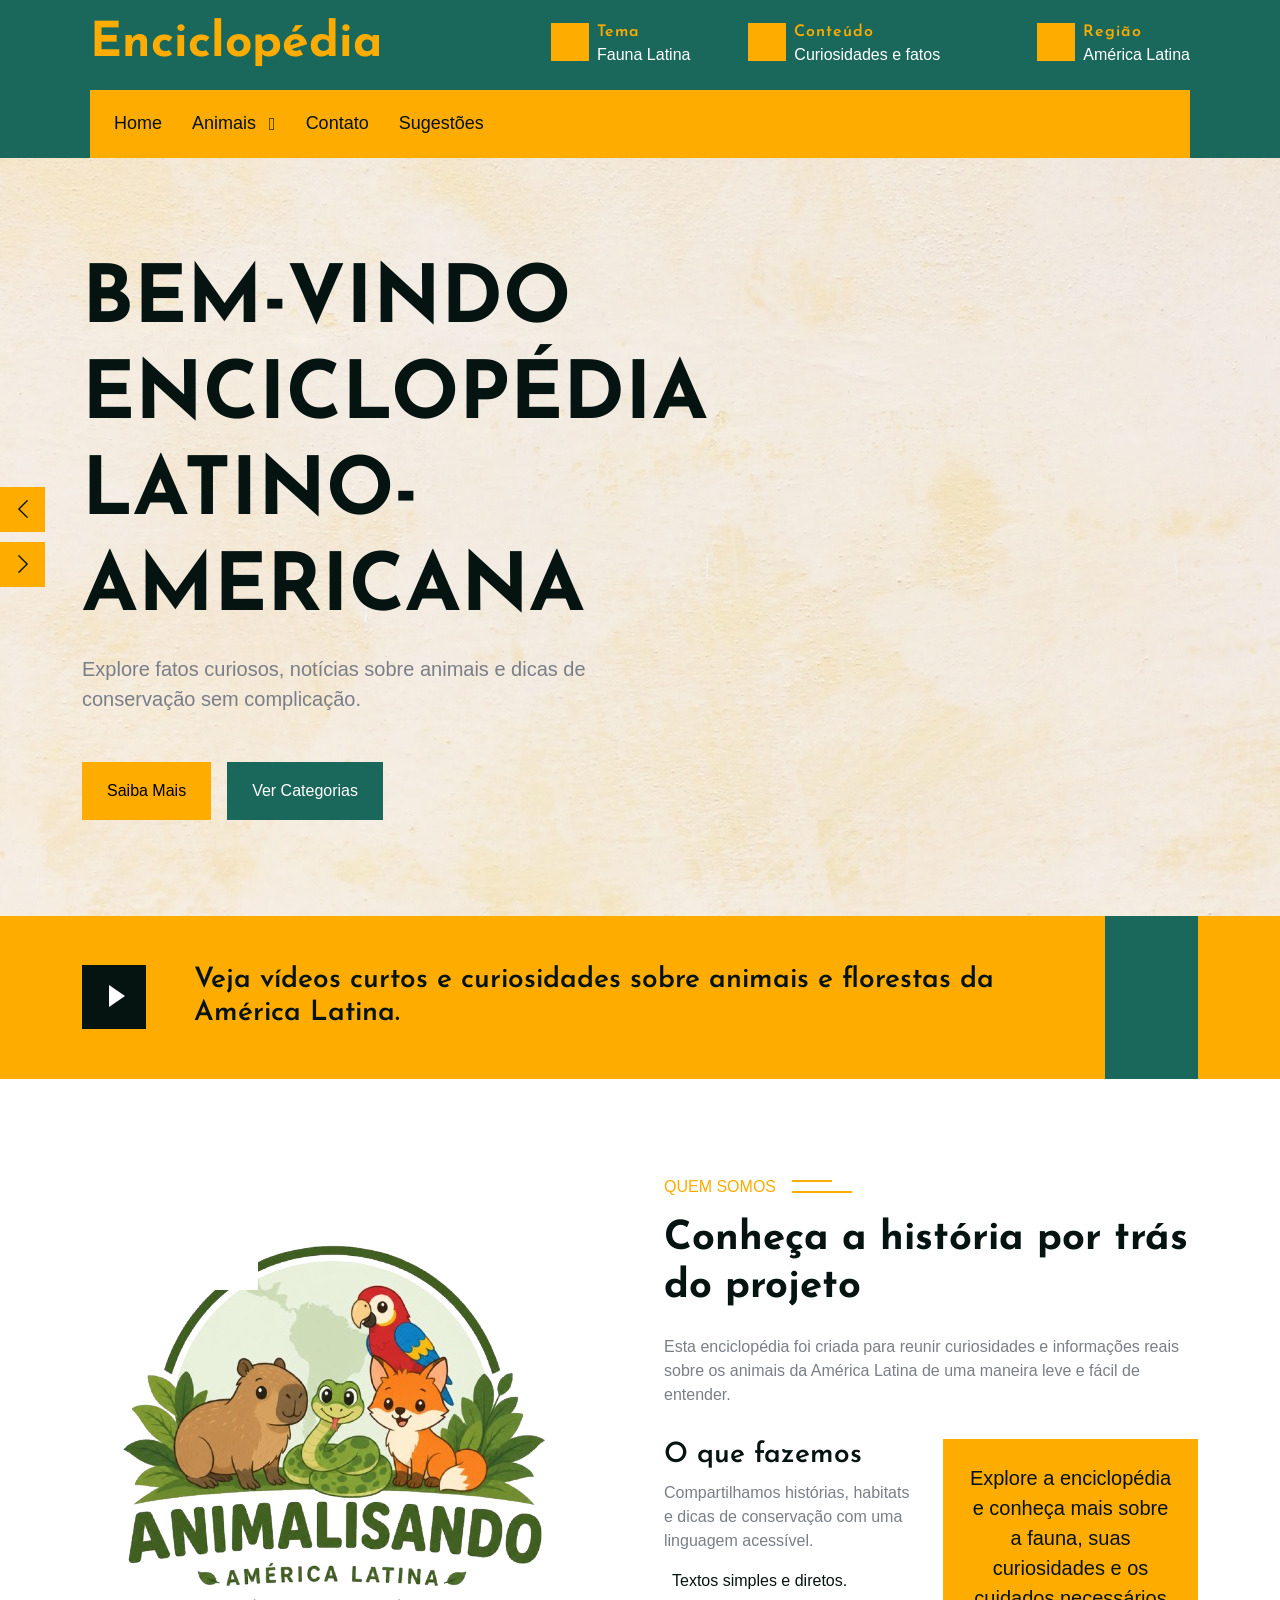
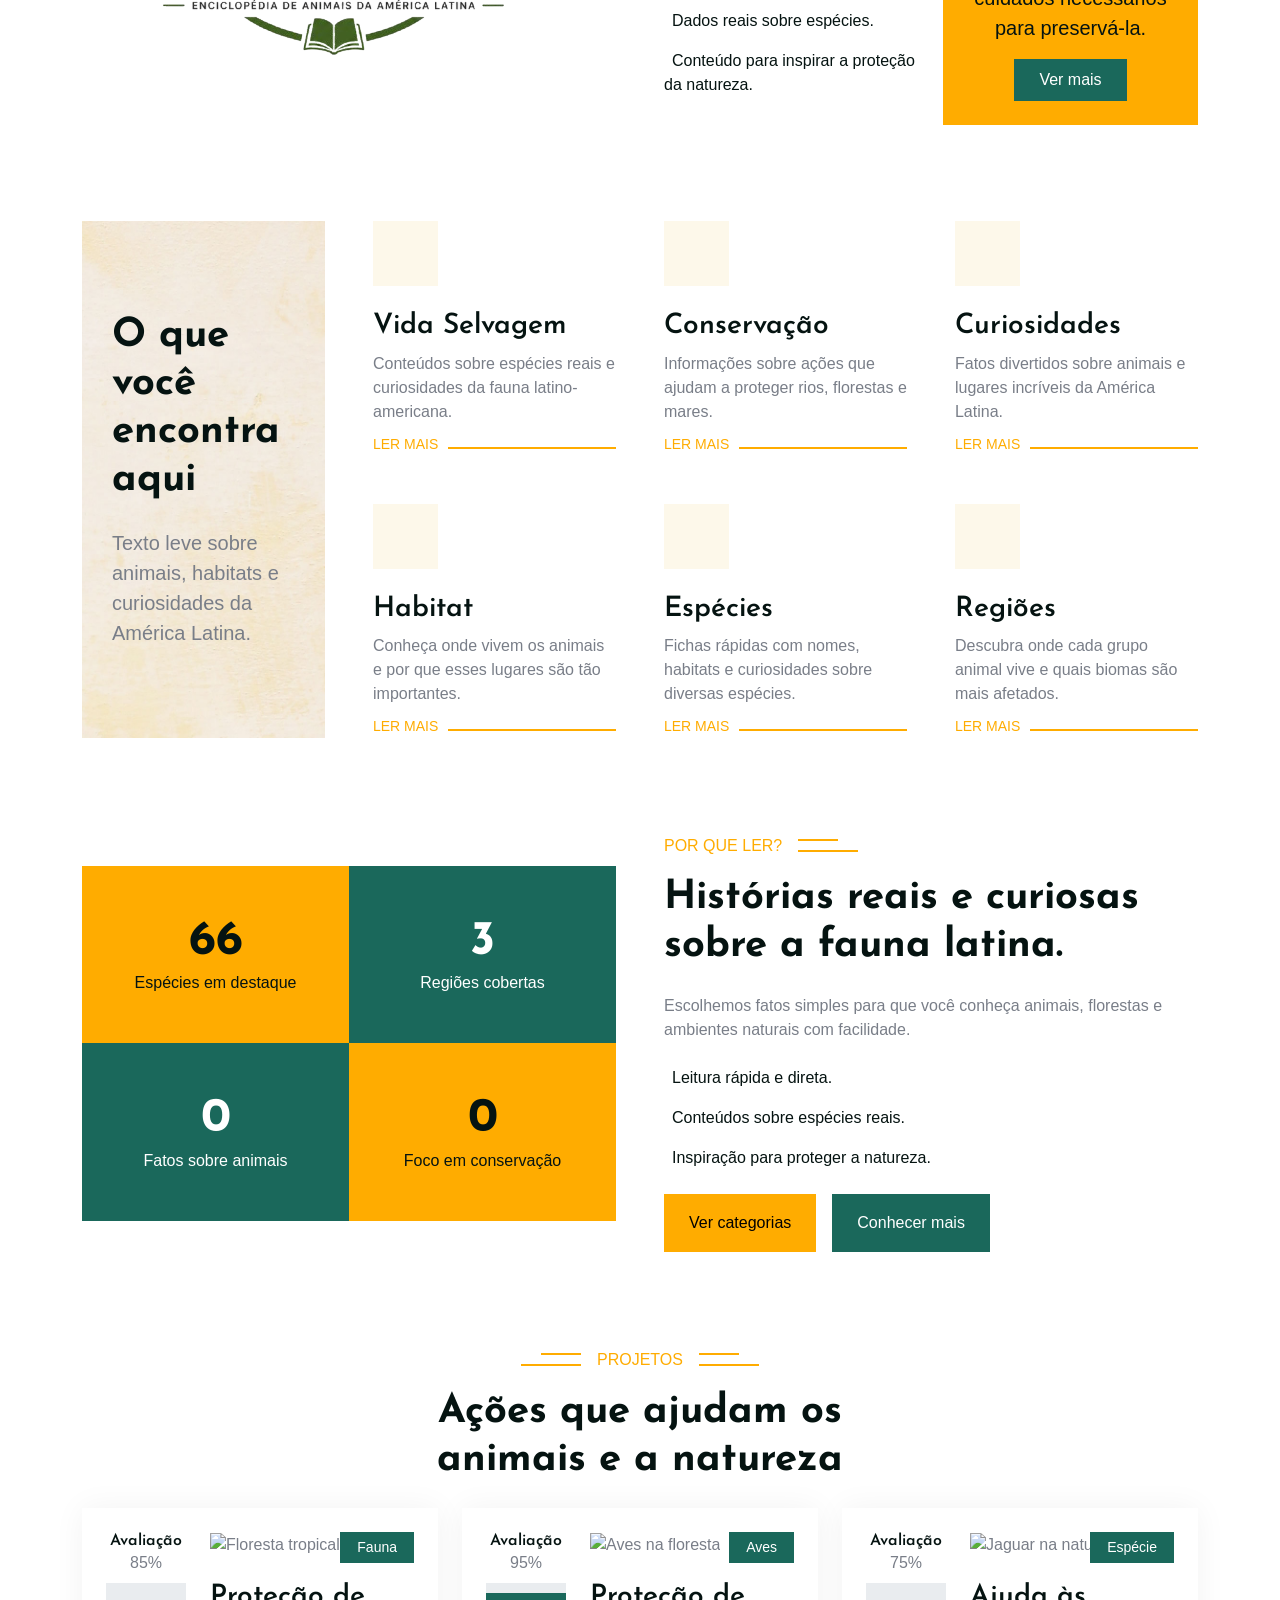
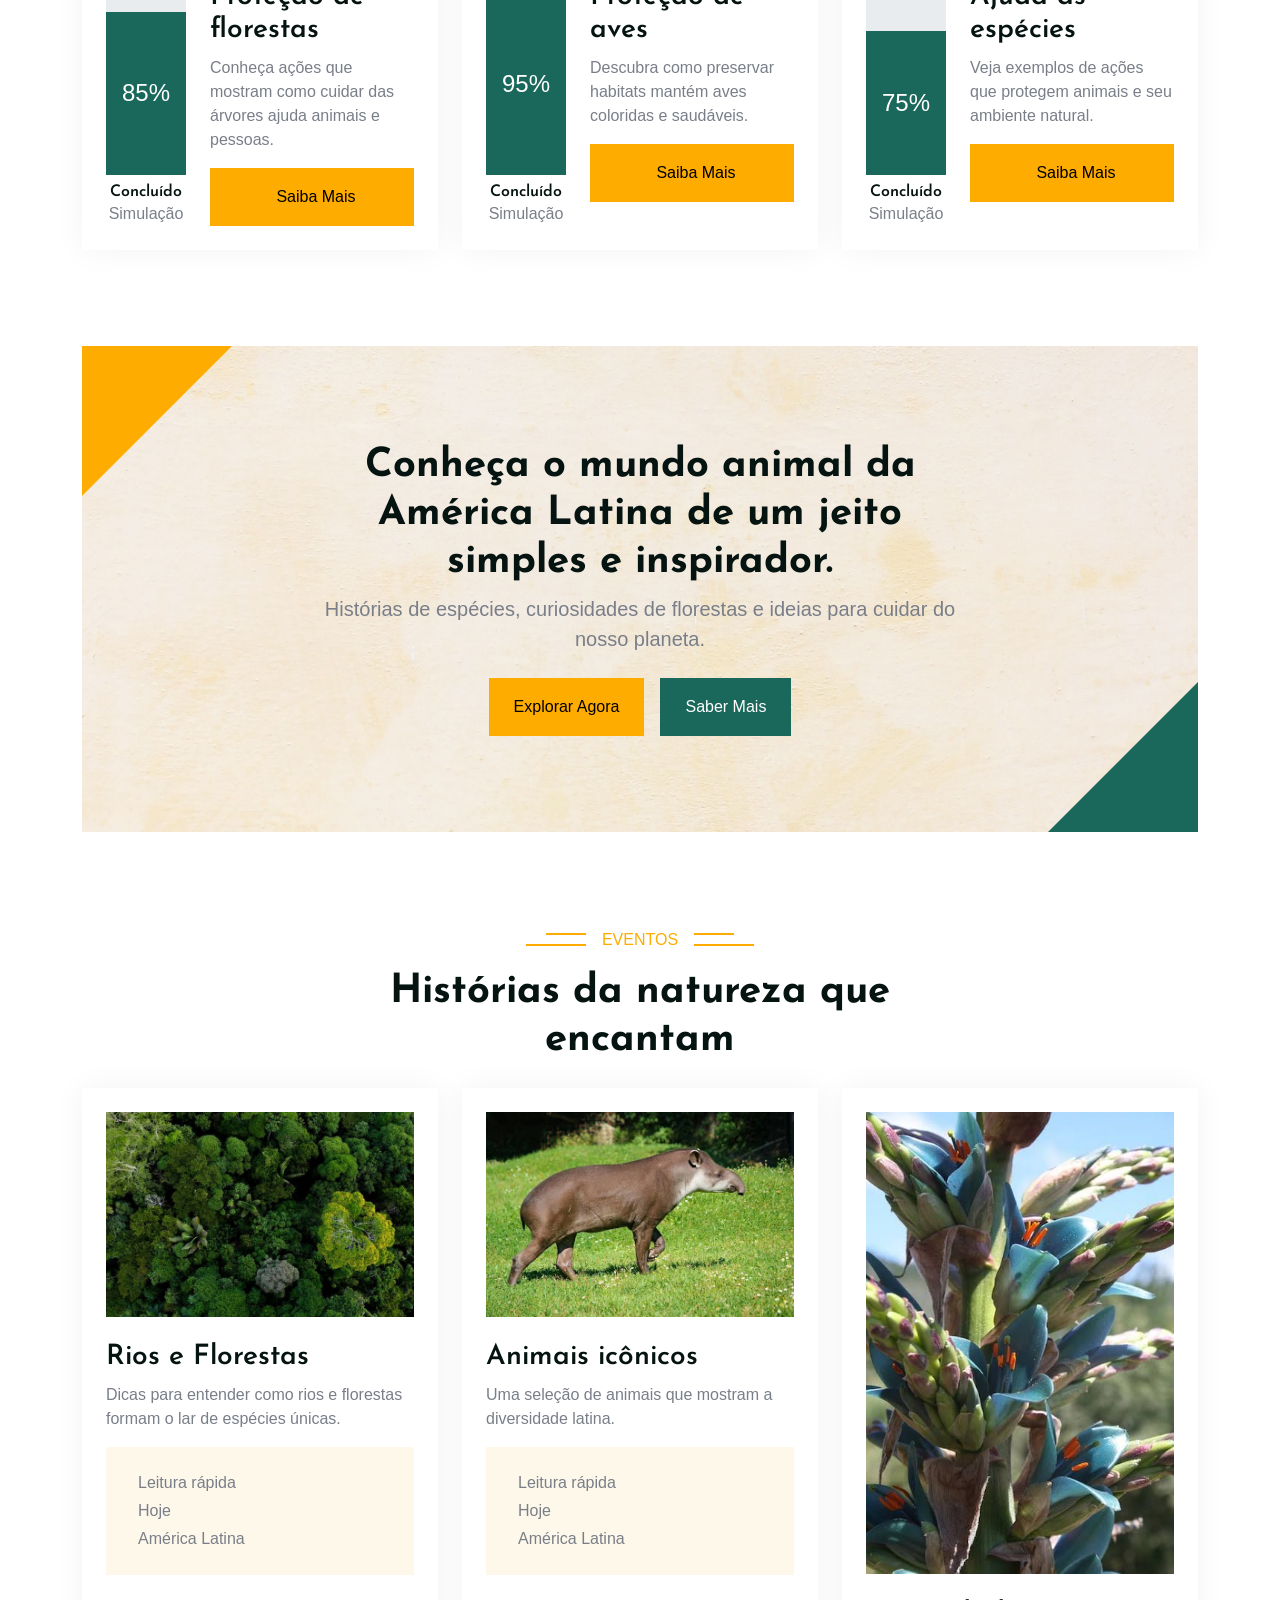
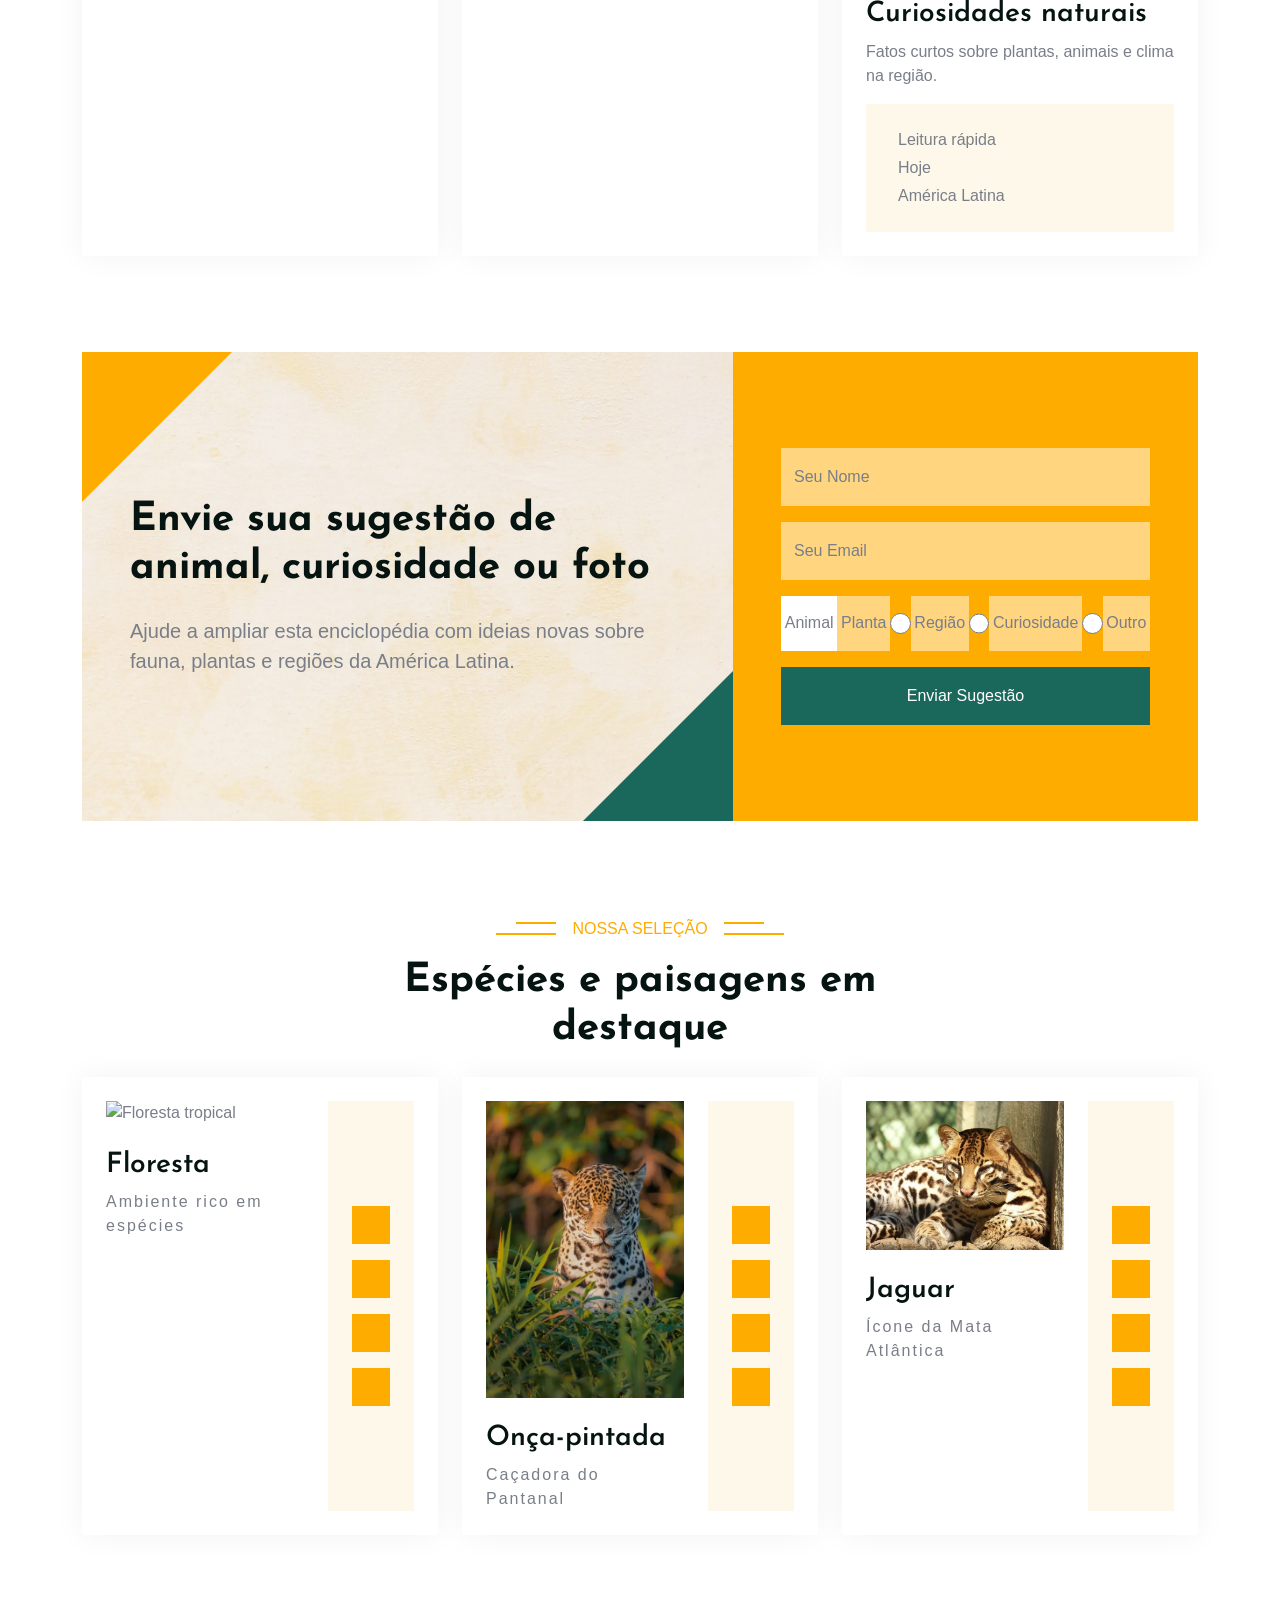
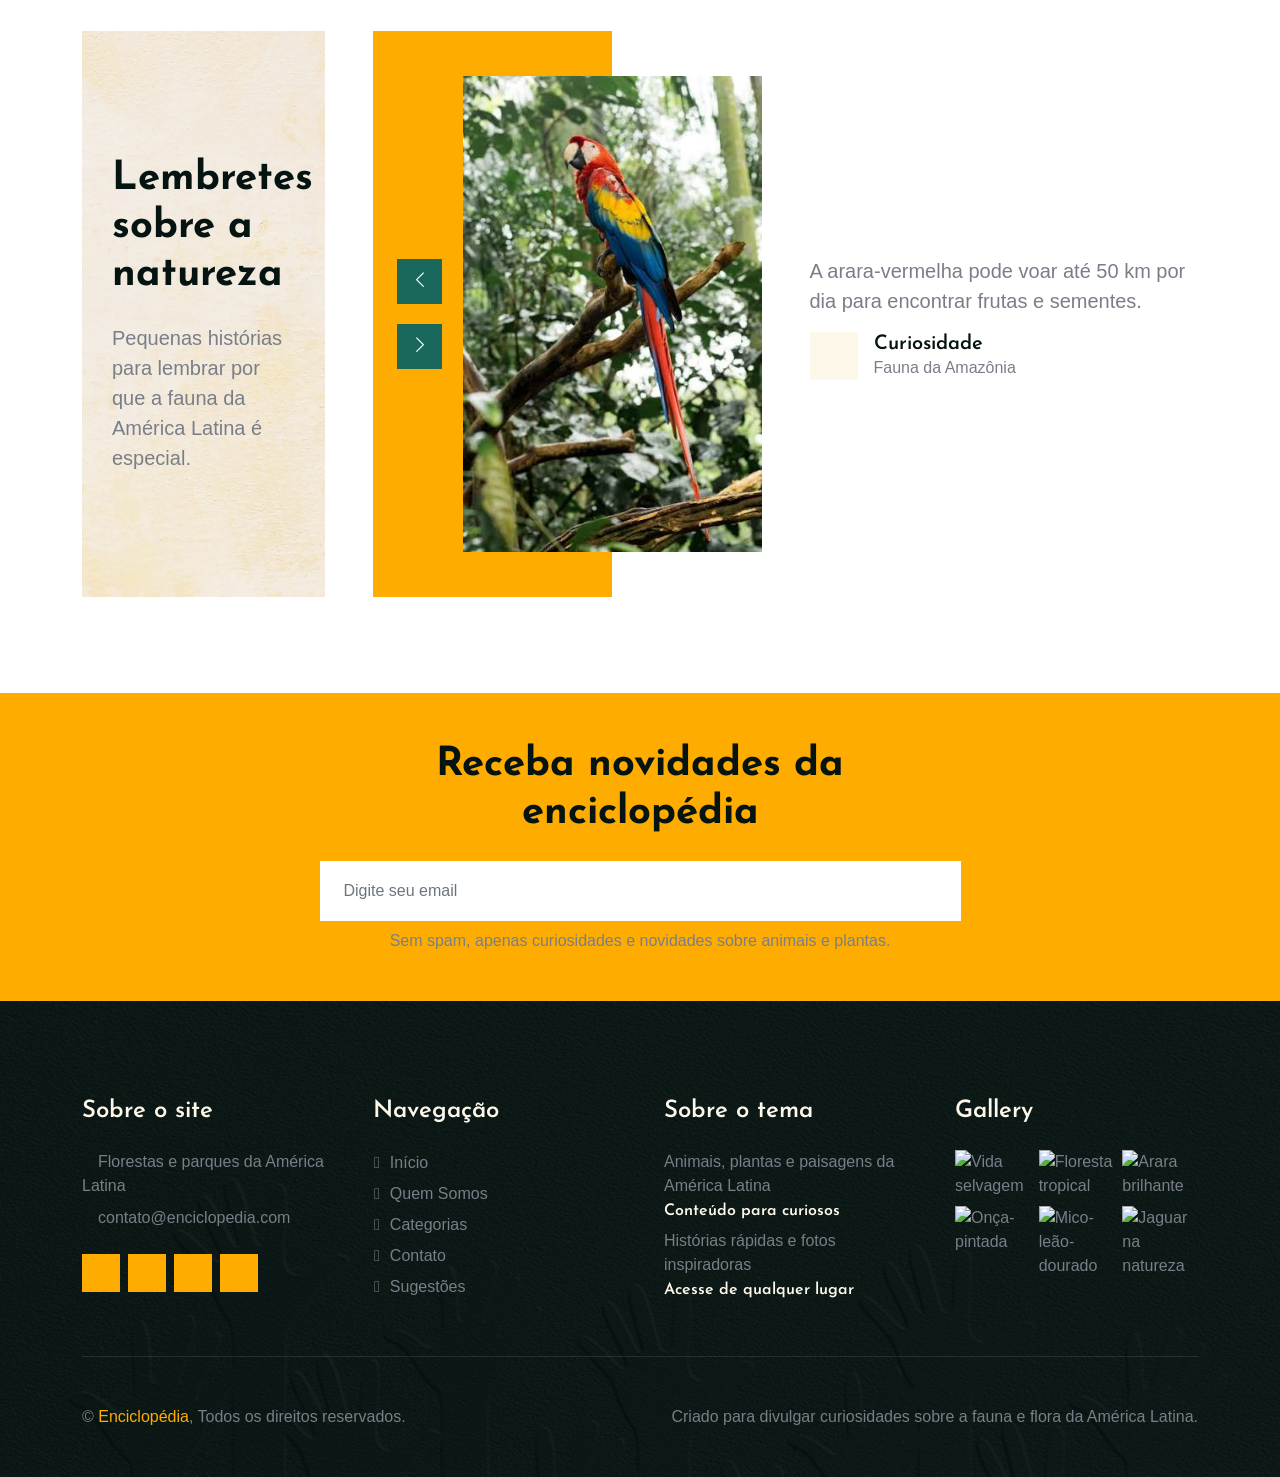
==== commit 41ff7f8c: "deleted imgs" ====
--- a/index.html
+++ b/index.html
@@ -538,7 +538,7 @@
                 </div>
                 <div class="col-md-6 col-lg-4 wow fadeIn" data-wow-delay="0.5s">
                     <div class="event-item h-100 p-4">
-                        <img class="img-fluid w-100 mb-4" src="https://images.unsplash.com/photo-1517423440428-a5a00ad493e8?auto=format&fit=crop&w=900&q=80" alt="Mata tropical">
+                        <img class="img-fluid w-100 mb-4" src="img/planta.jpeg" alt="planta">
                         <a href="#!" class="h3 d-inline-block">Curiosidades naturais</a>
                         <p>Fatos curtos sobre plantas, animais e clima na região.</p>
                         <div class="bg-light p-4">
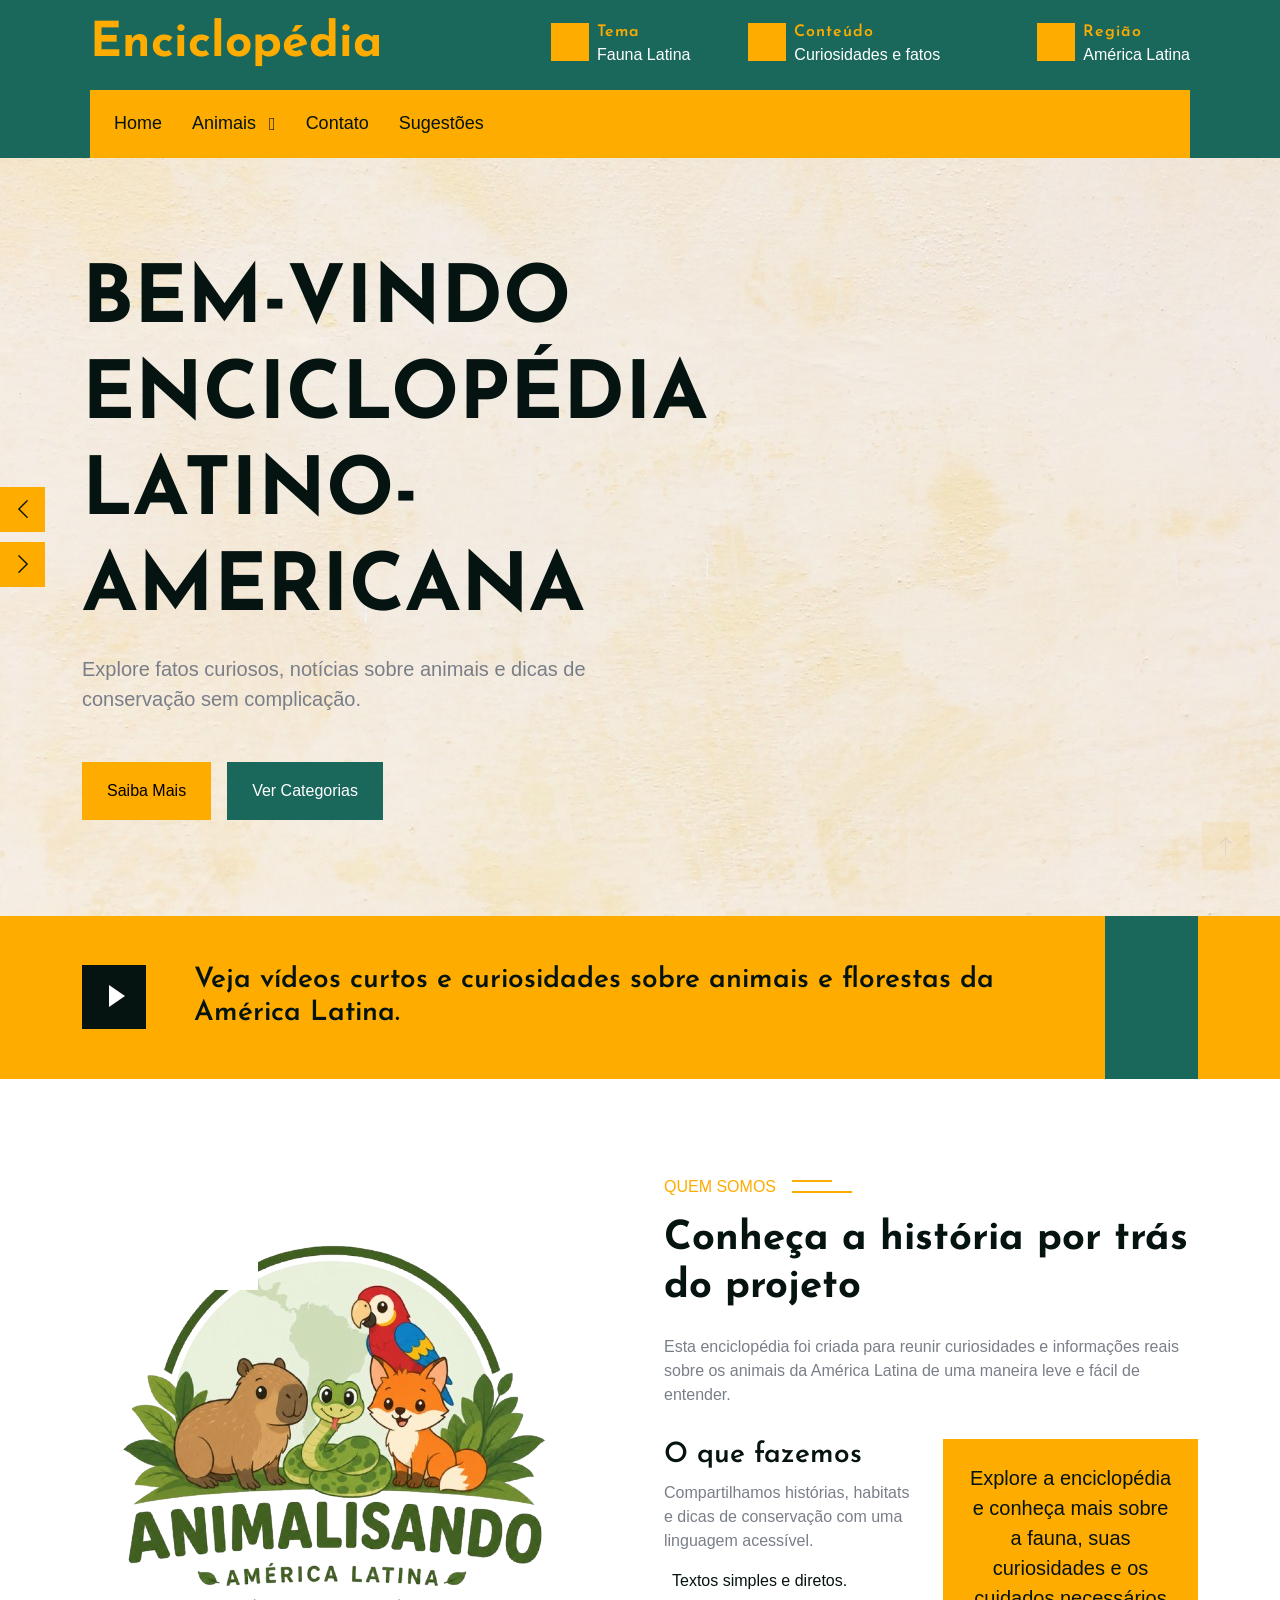
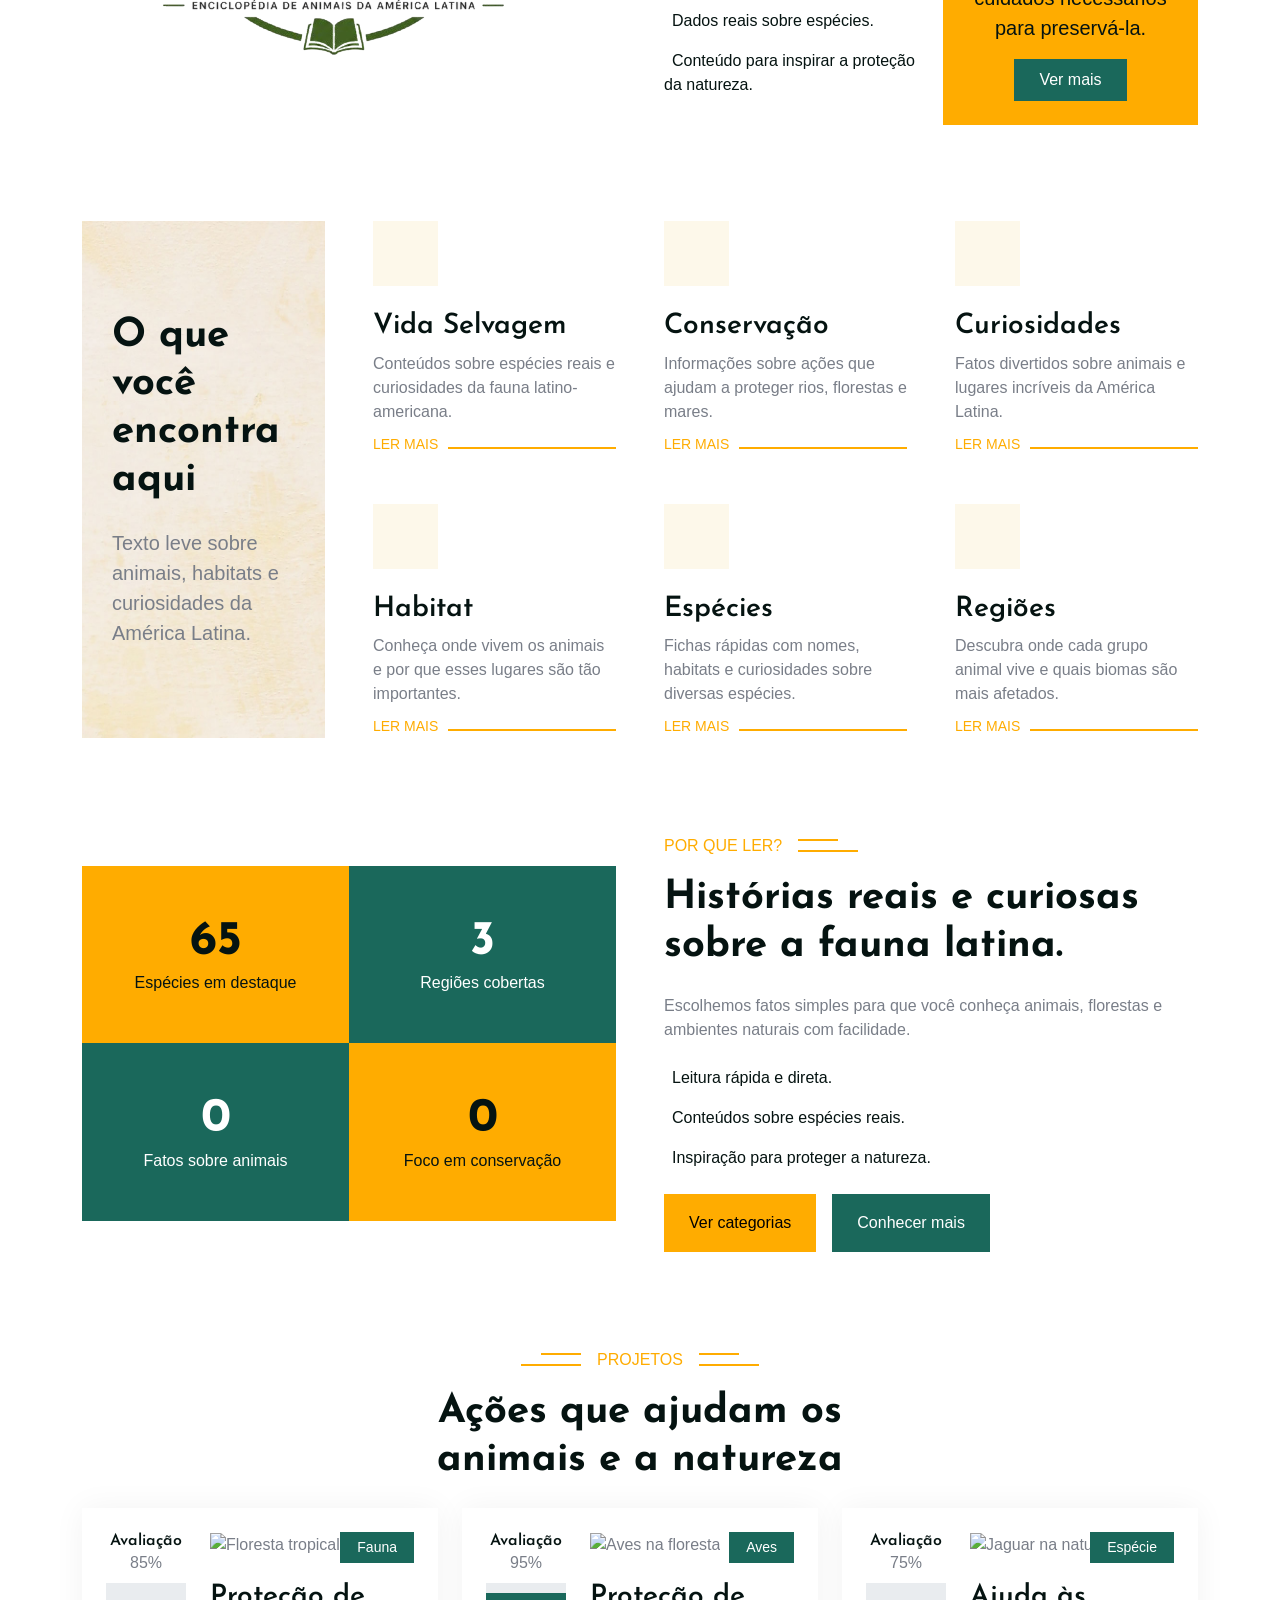
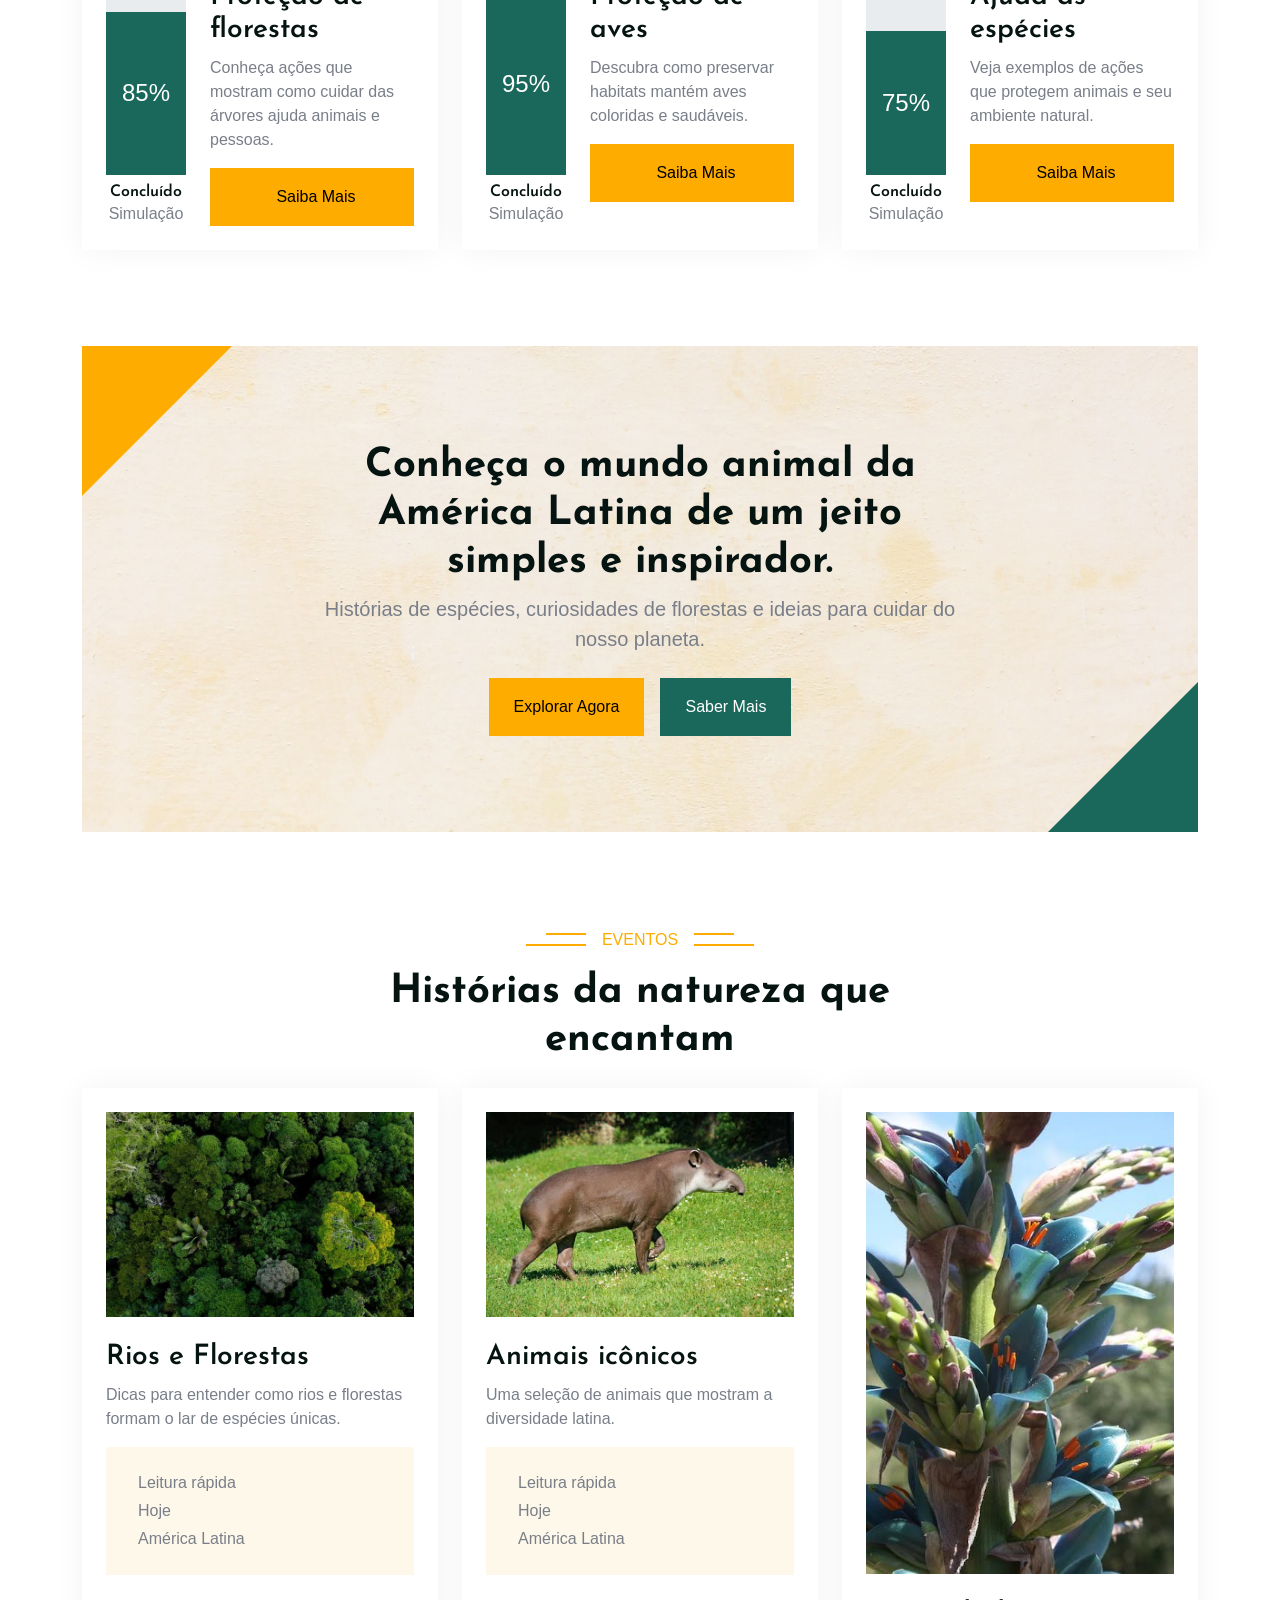
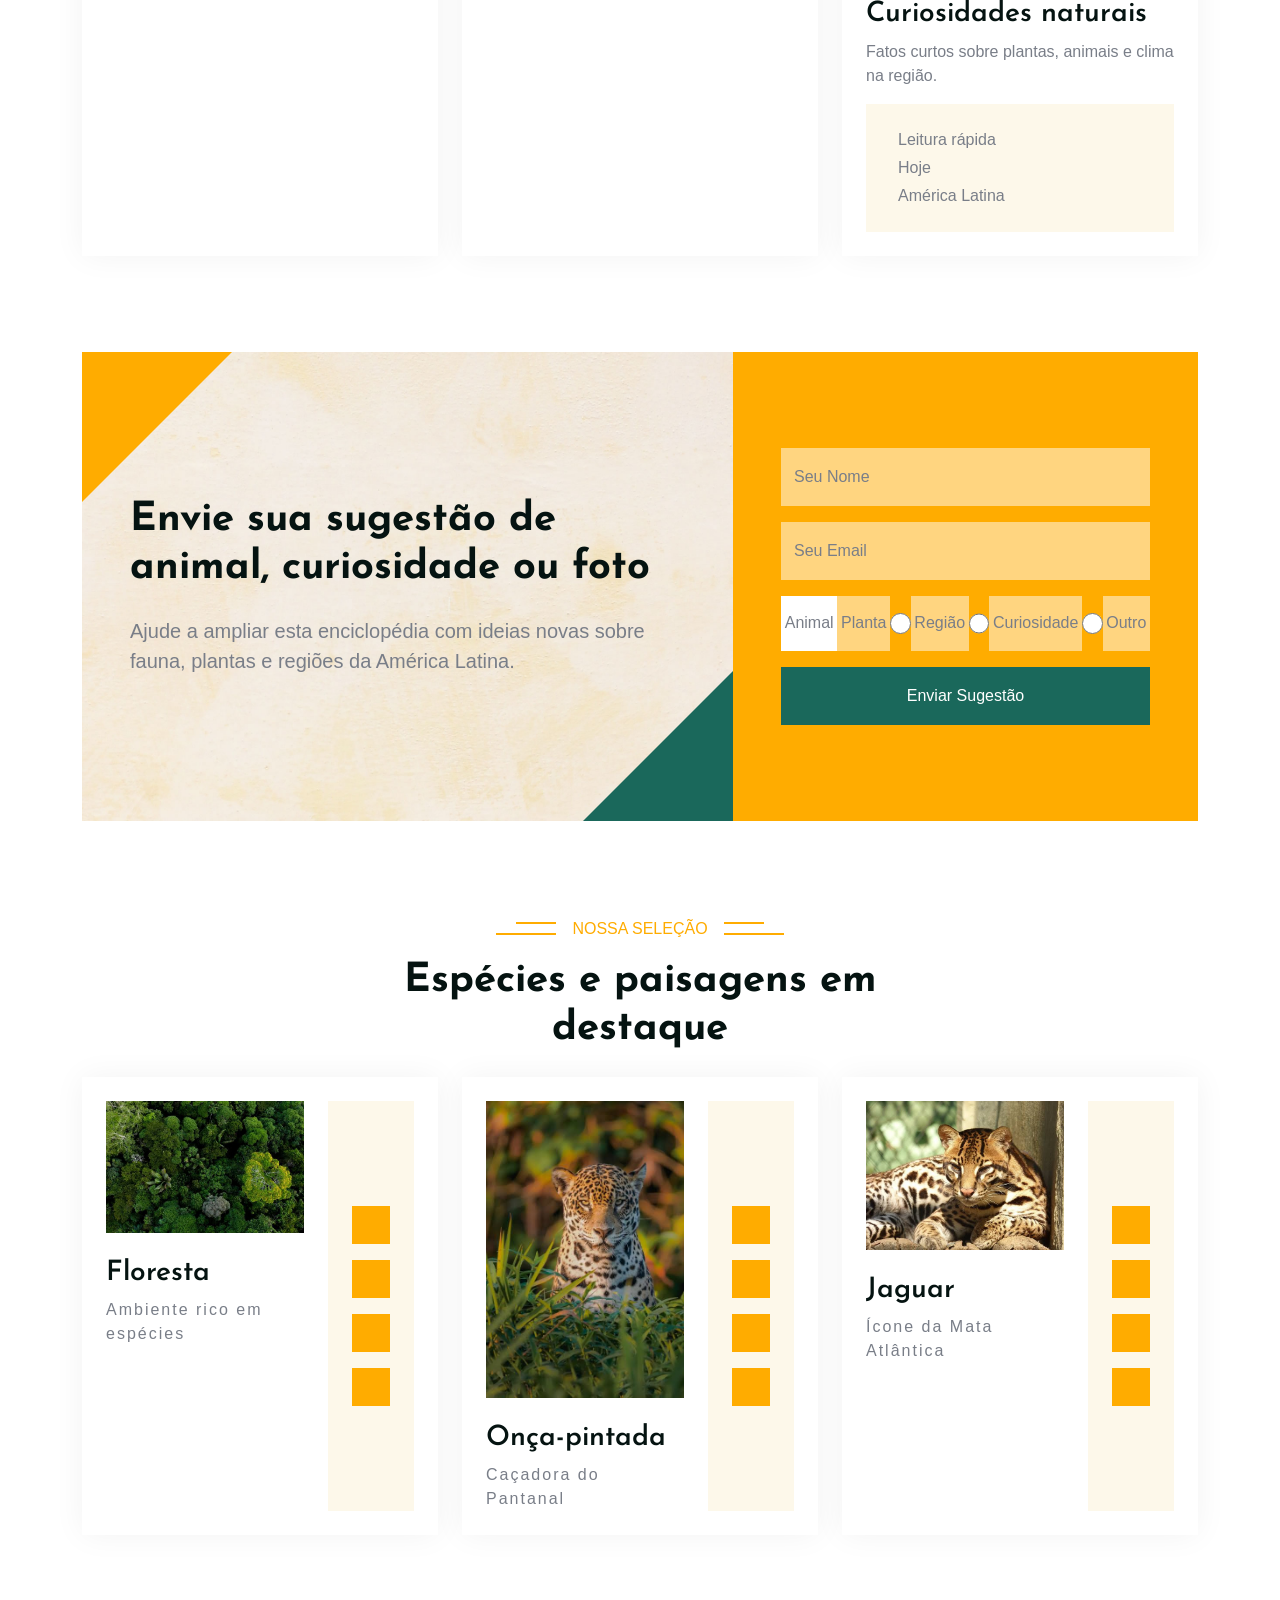
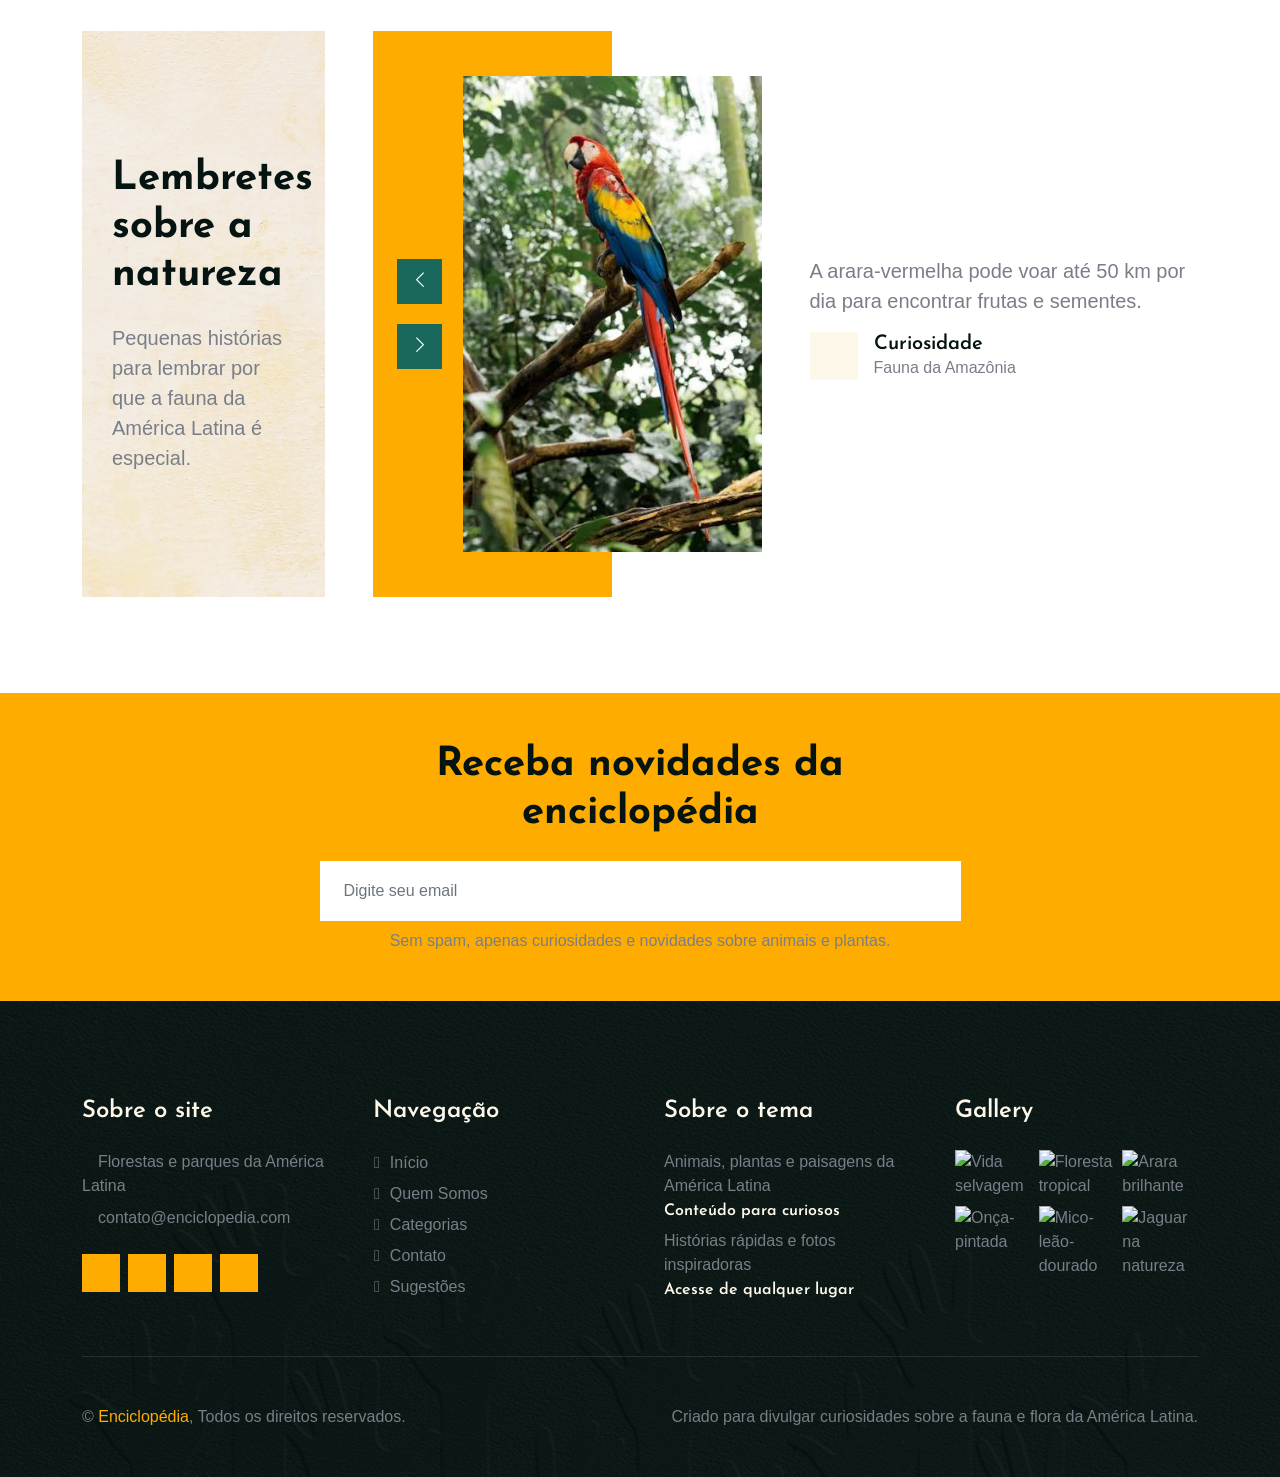
==== commit 6dcef087: "mudar" ====
--- a/index.html
+++ b/index.html
@@ -627,7 +627,7 @@
                 <div class="col-md-6 col-lg-4 wow fadeIn" data-wow-delay="0.1s">
                     <div class="team-item d-flex h-100 p-4">
                         <div class="team-detail pe-4">
-                            <img class="img-fluid mb-4" src="https://images.unsplash.com/photo-1515622112105-54c341f0b5cc?auto=format&fit=crop&w=900&q=80" alt="Floresta tropical">
+                            <img class="img-fluid mb-4" src="img/floresta.jpeg" alt="Floresta tropical">
                             <h3>Floresta</h3>
                             <span>Ambiente rico em espécies</span>
                         </div>
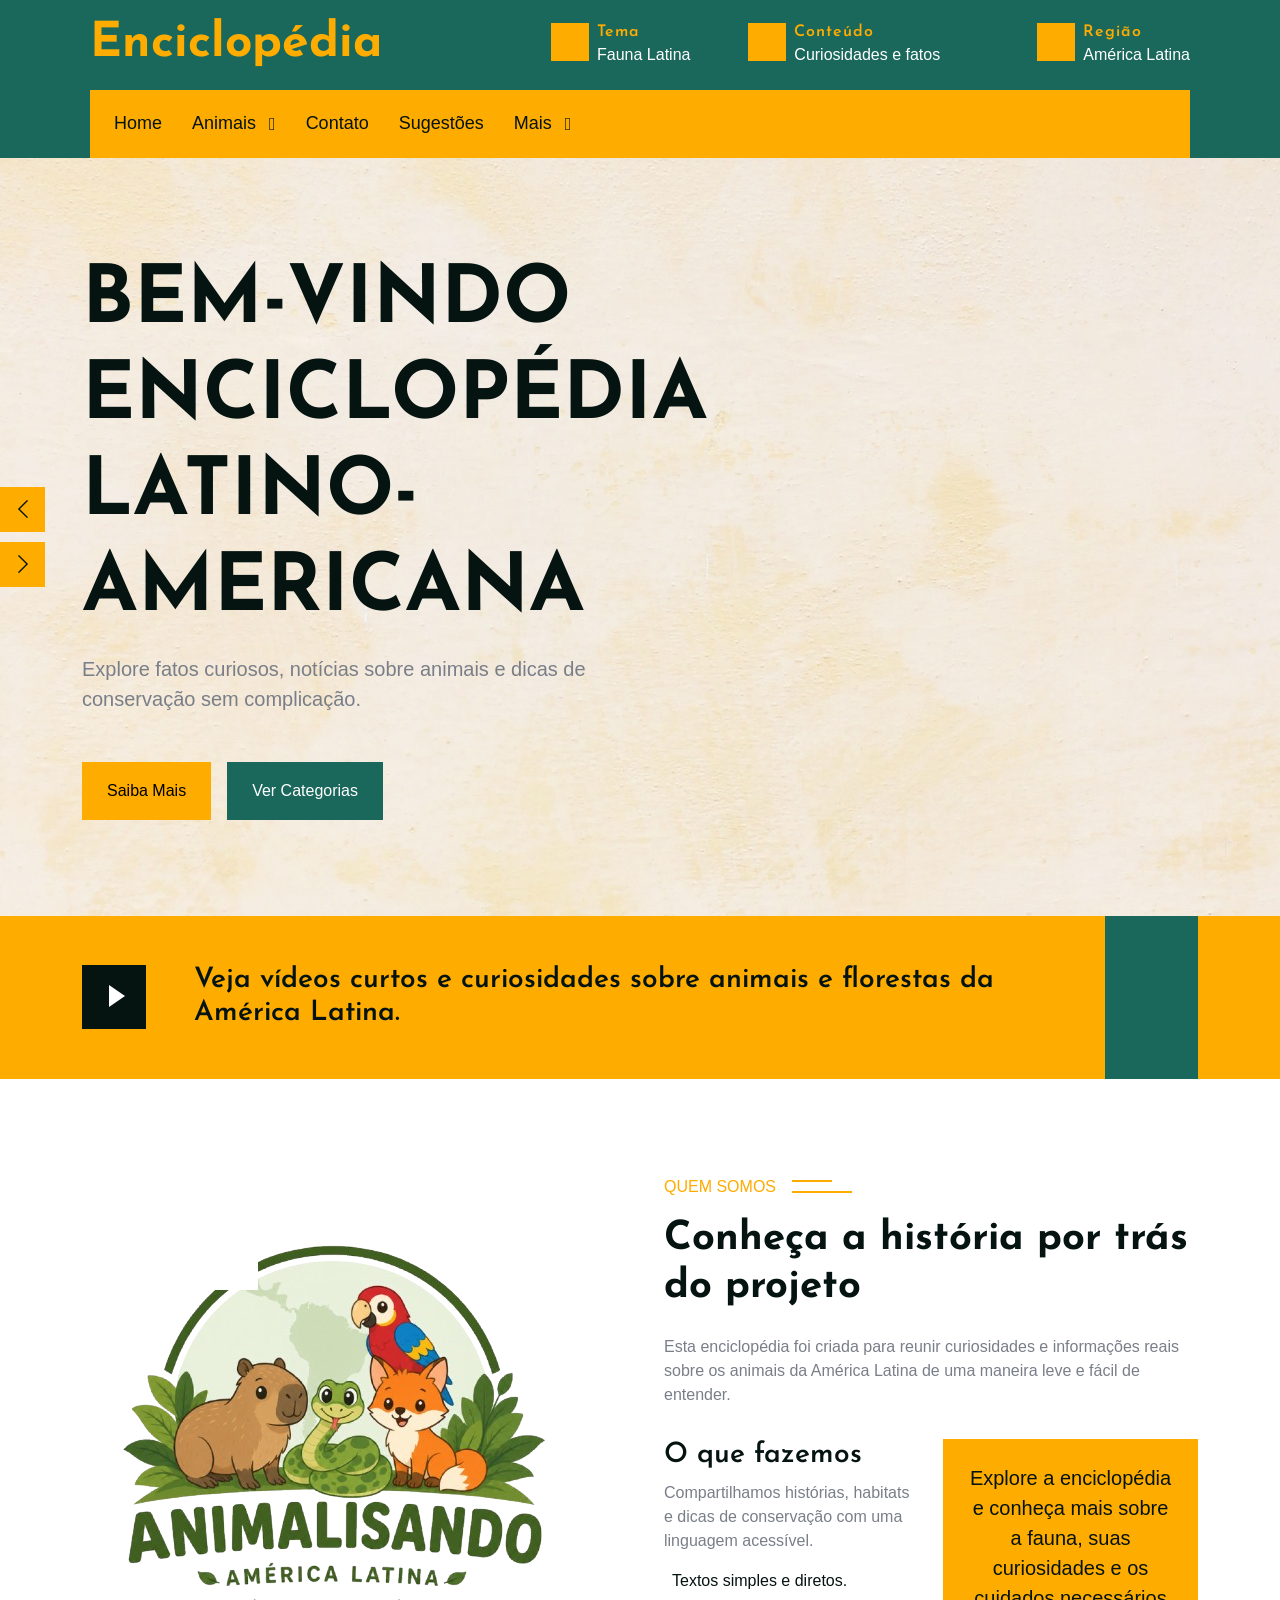
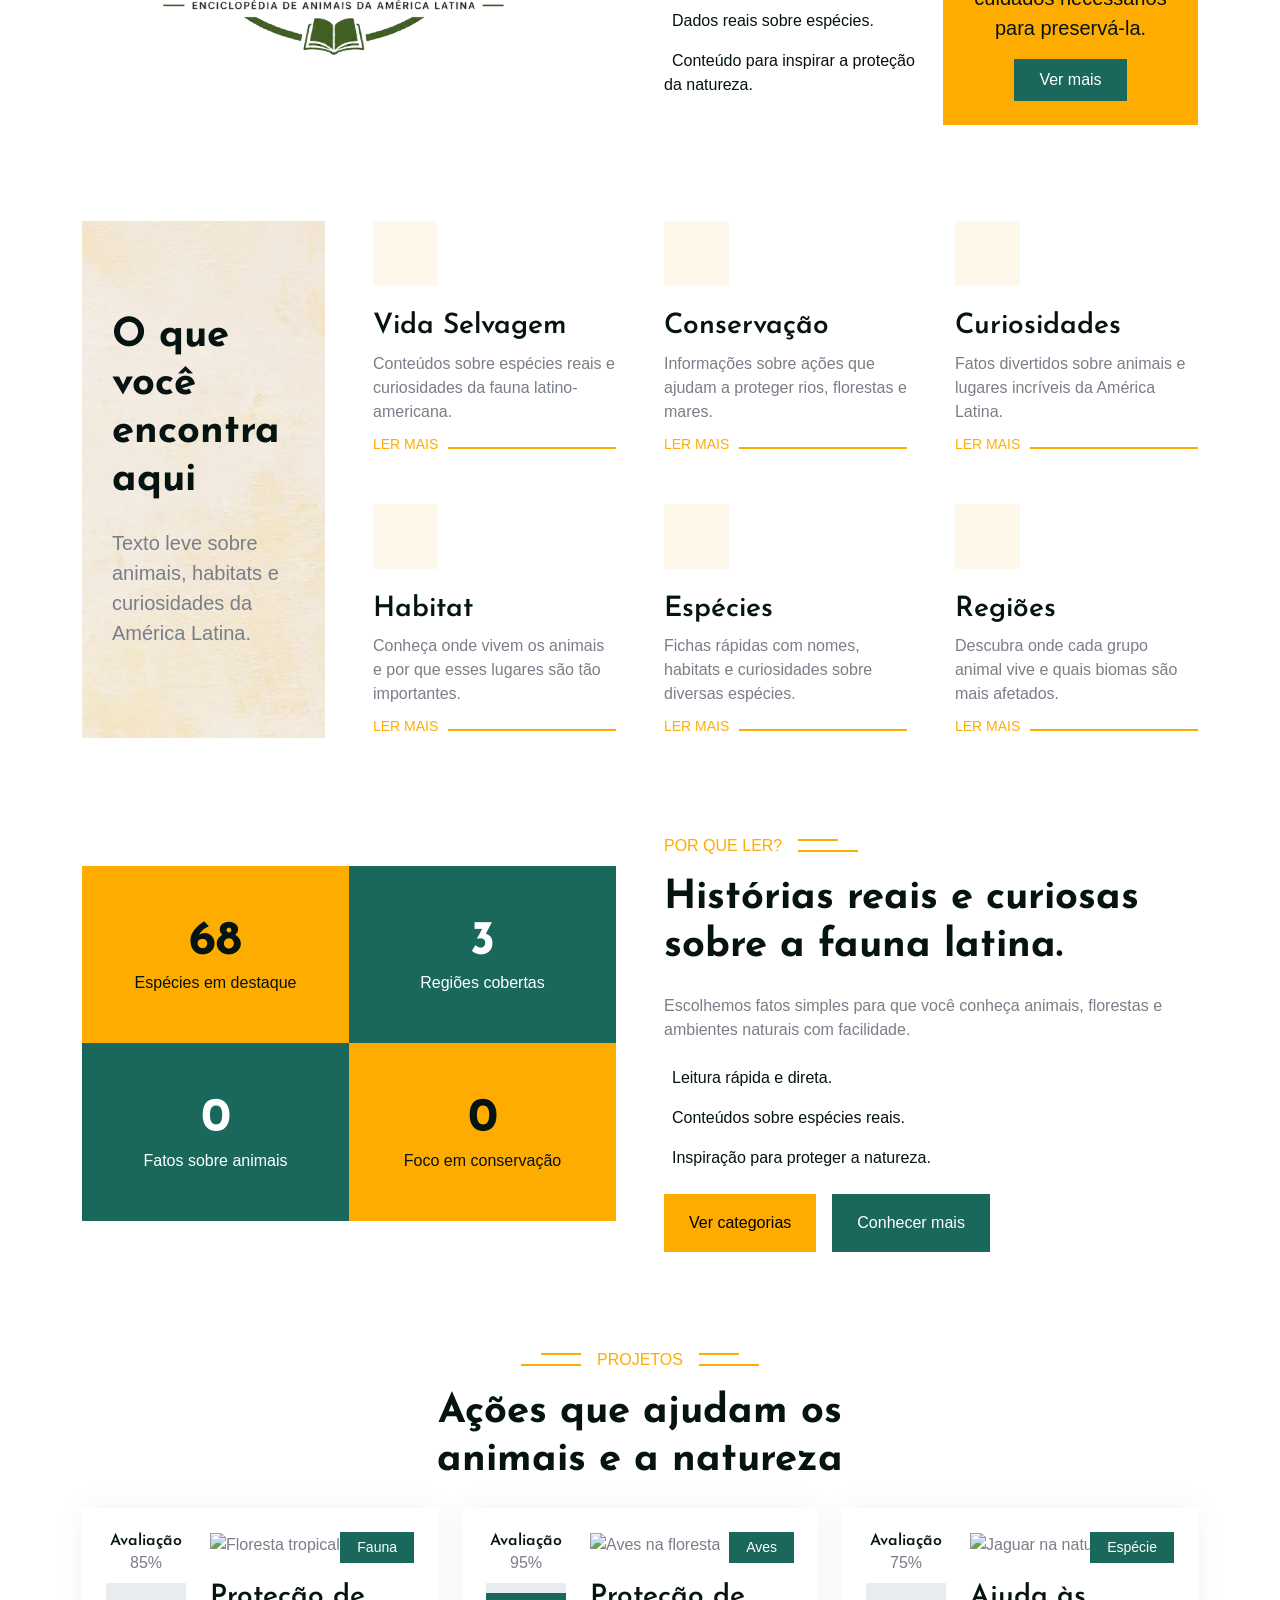
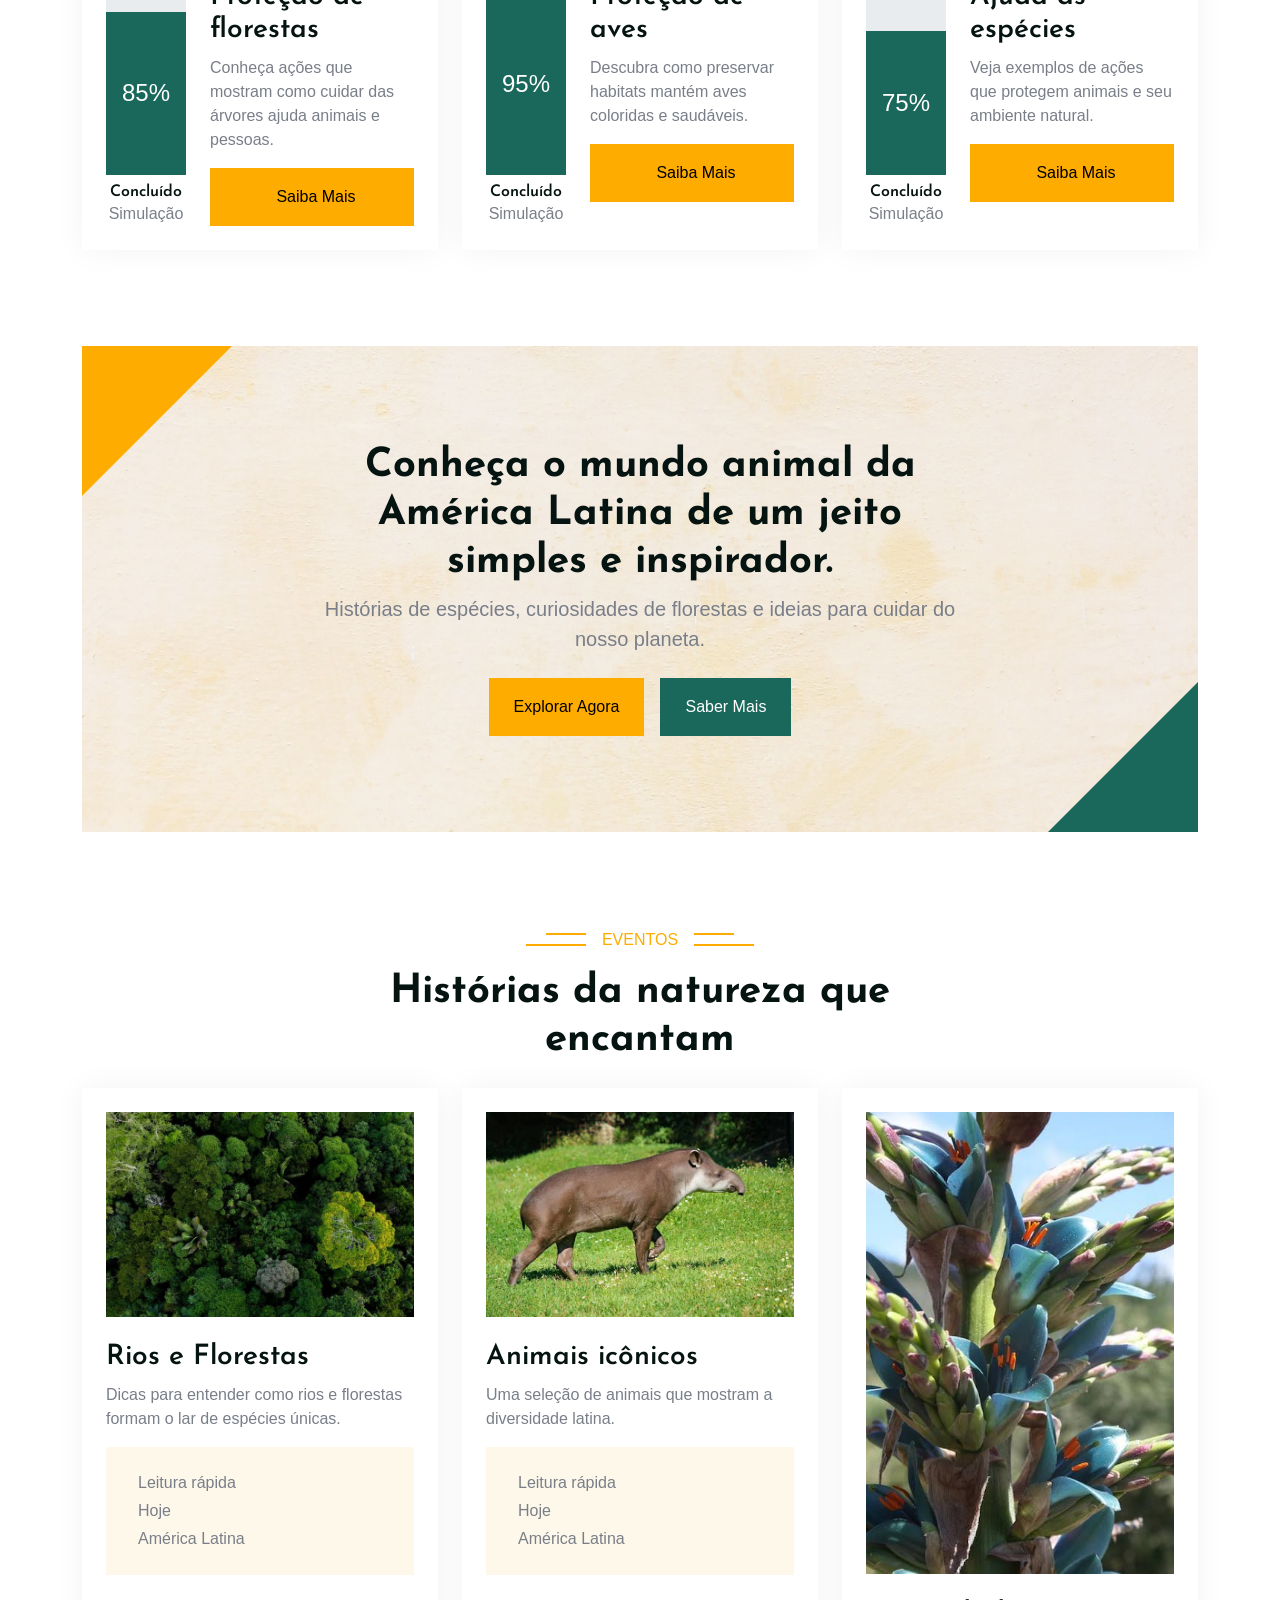
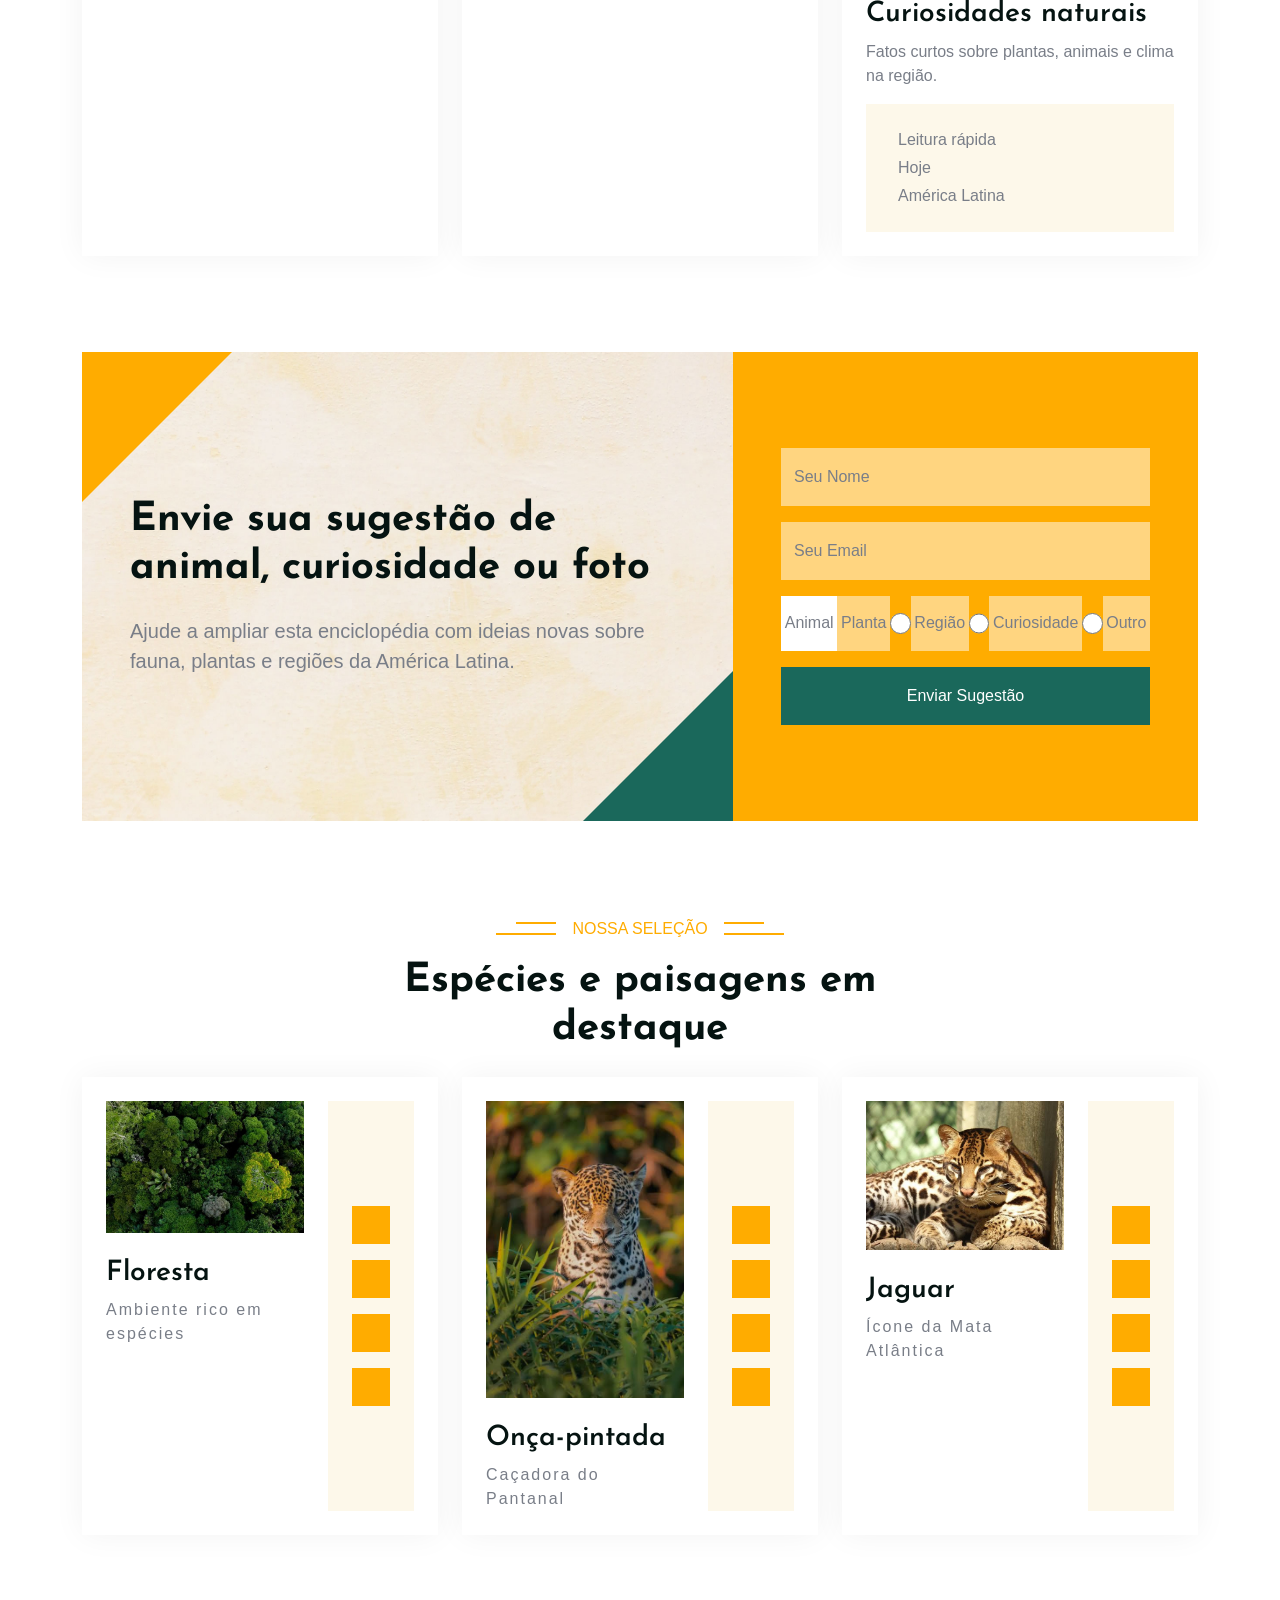
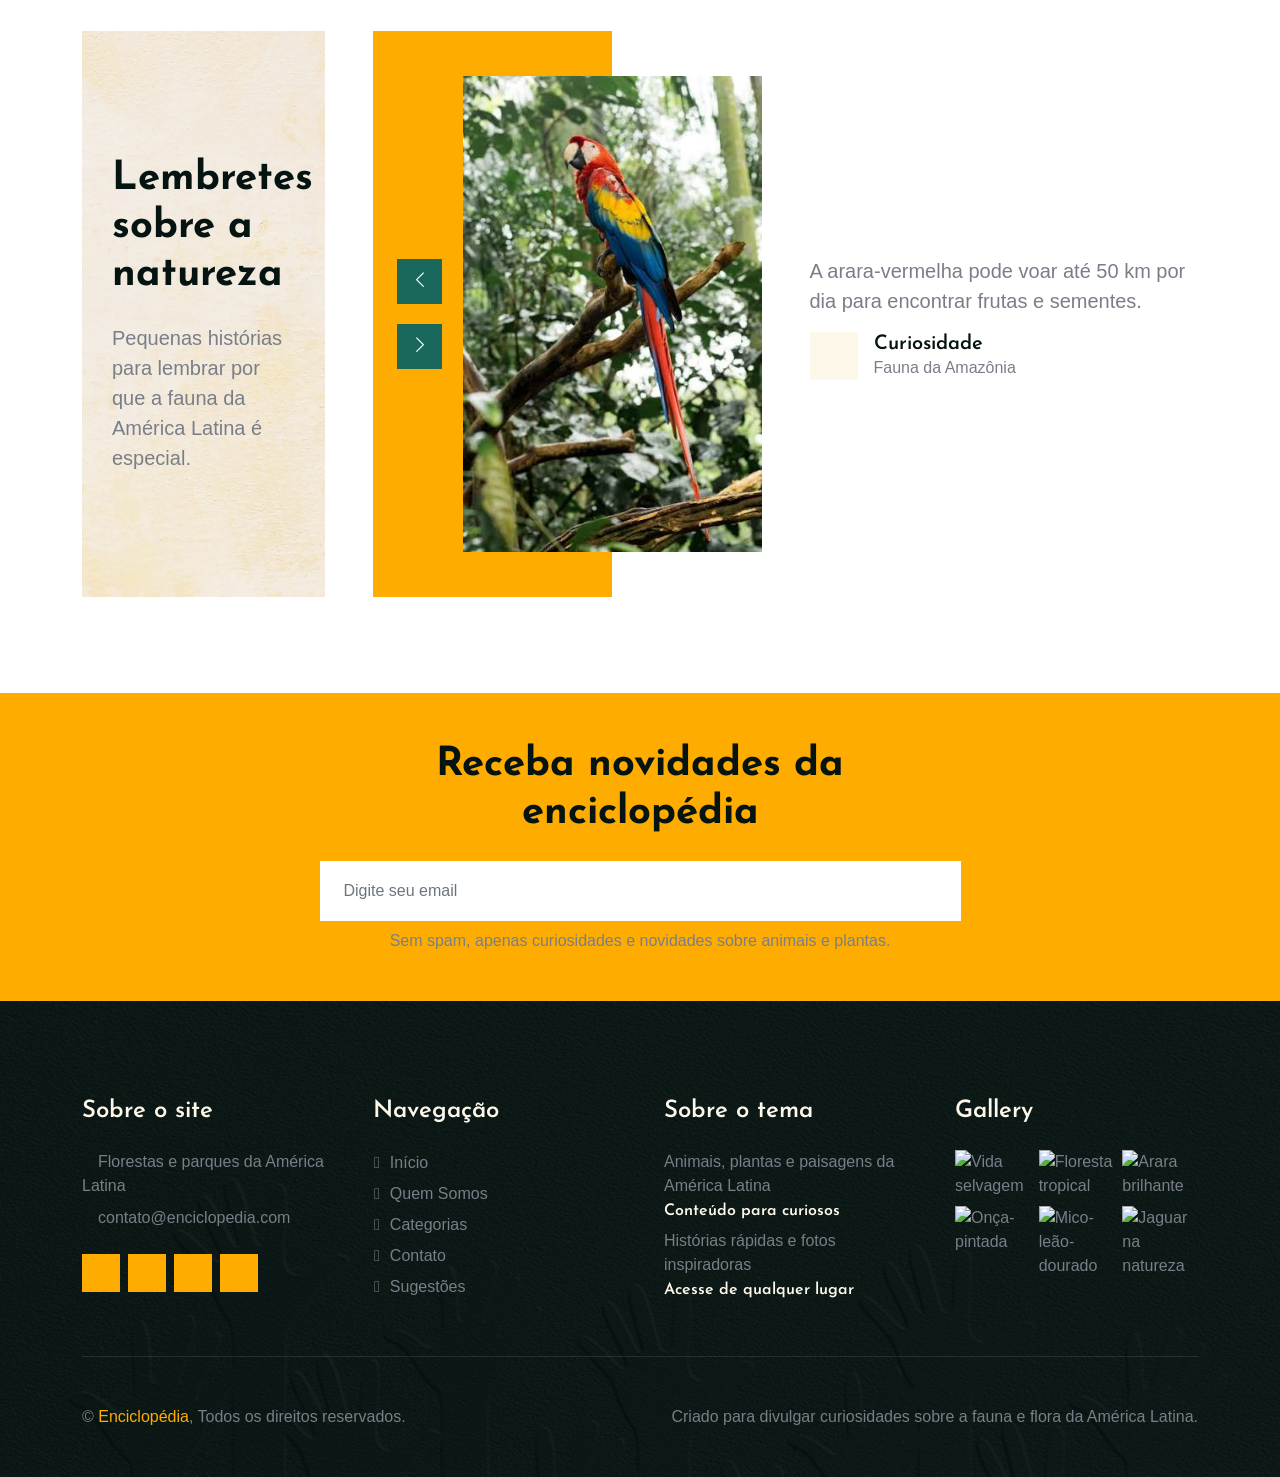
==== commit b22f95ab: "mudança" ====
--- a/index.html
+++ b/index.html
@@ -122,6 +122,15 @@
                         
                         <a class="nav-item nav-link" href="contato.html">Contato</a>
                         <a class="nav-item nav-link" href="formulario.html">Sugestões</a>
+                         <div class="nav-item dropdown">
+                            <a class="nav-item nav-link dropdown-toggle" href="#" id="animaisDropdown" role="button" data-bs-toggle="dropdown" aria-expanded="false">
+                                Mais
+                            </a>
+                            <ul class="dropdown-menu" aria-labelledby="animaisDropdown">
+                                <li><a class="dropdown-item" href="12ODS/src/routes/index.tsx">12 ods</a></li>
+                                <li><a class="dropdown-item" href="contact.html">videos</a></li>
+                            </ul>
+                        </div>
                     </div>
                 </div>
             </nav>
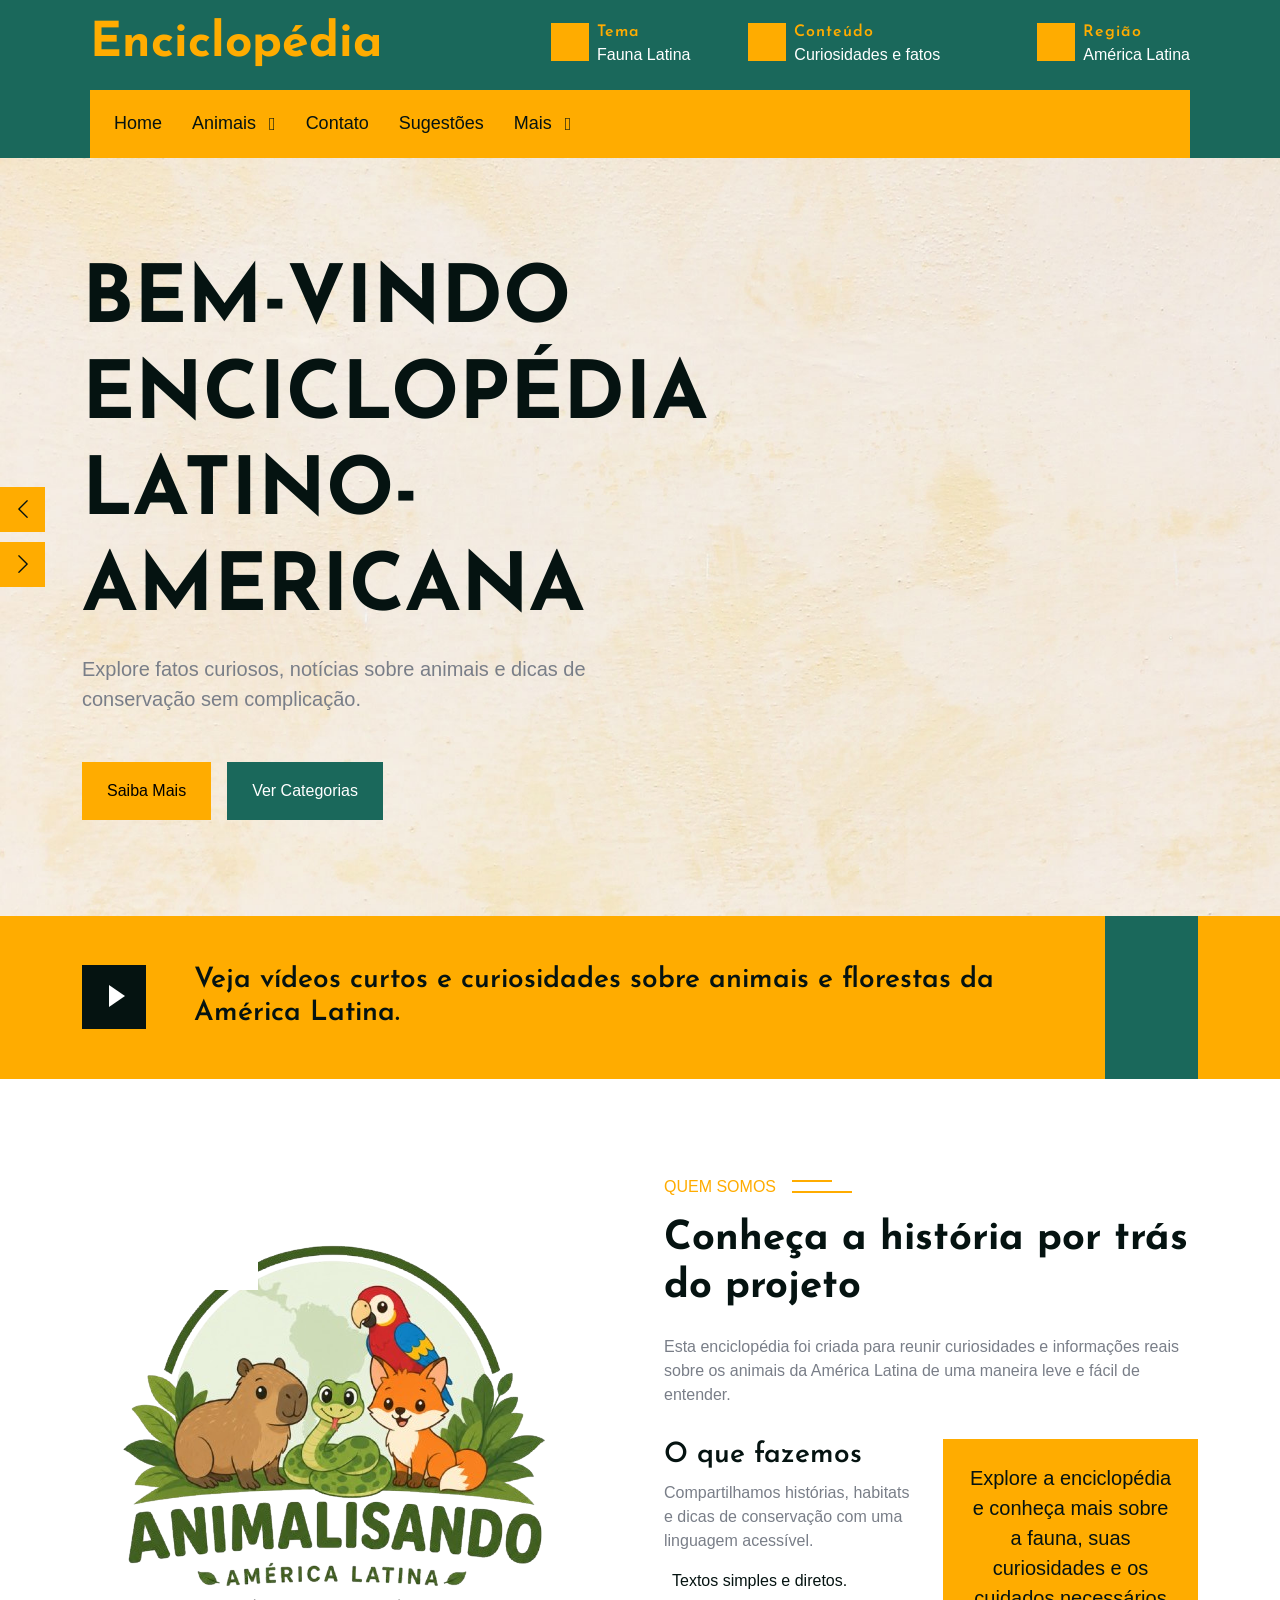
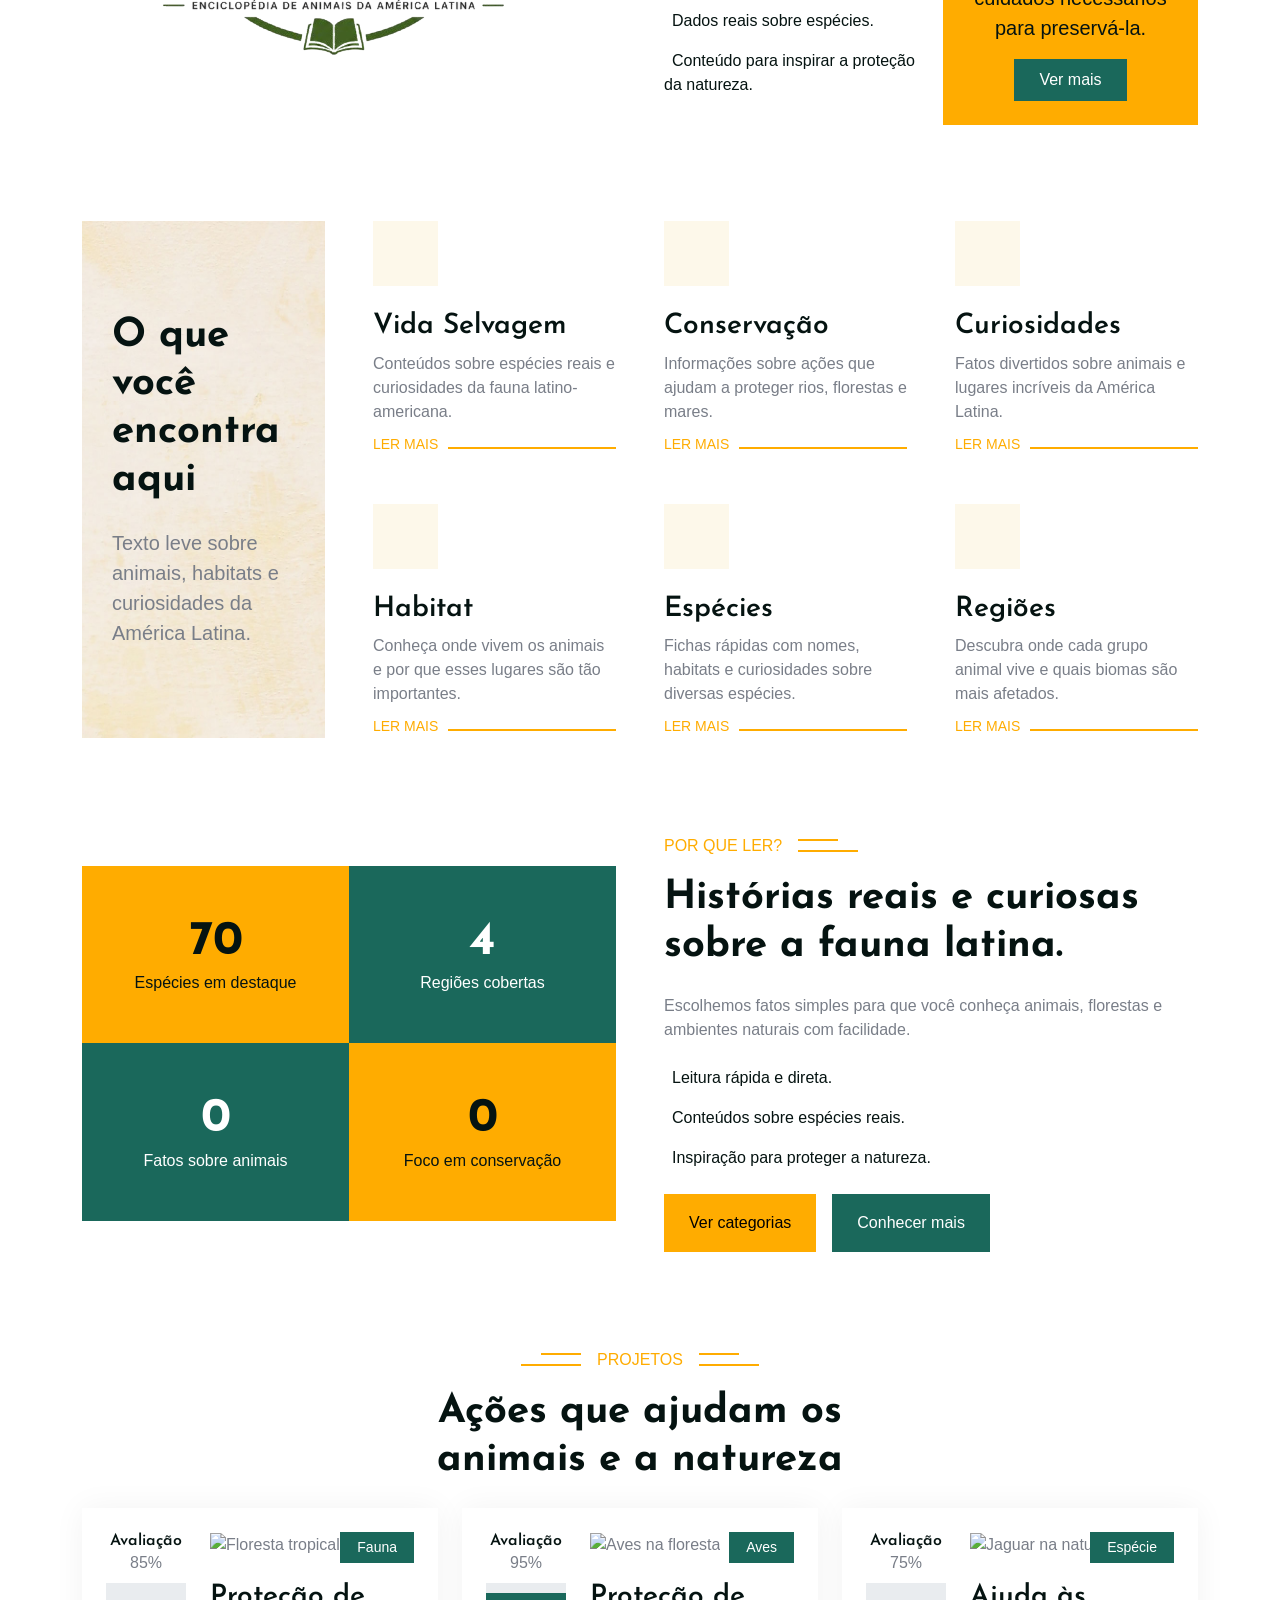
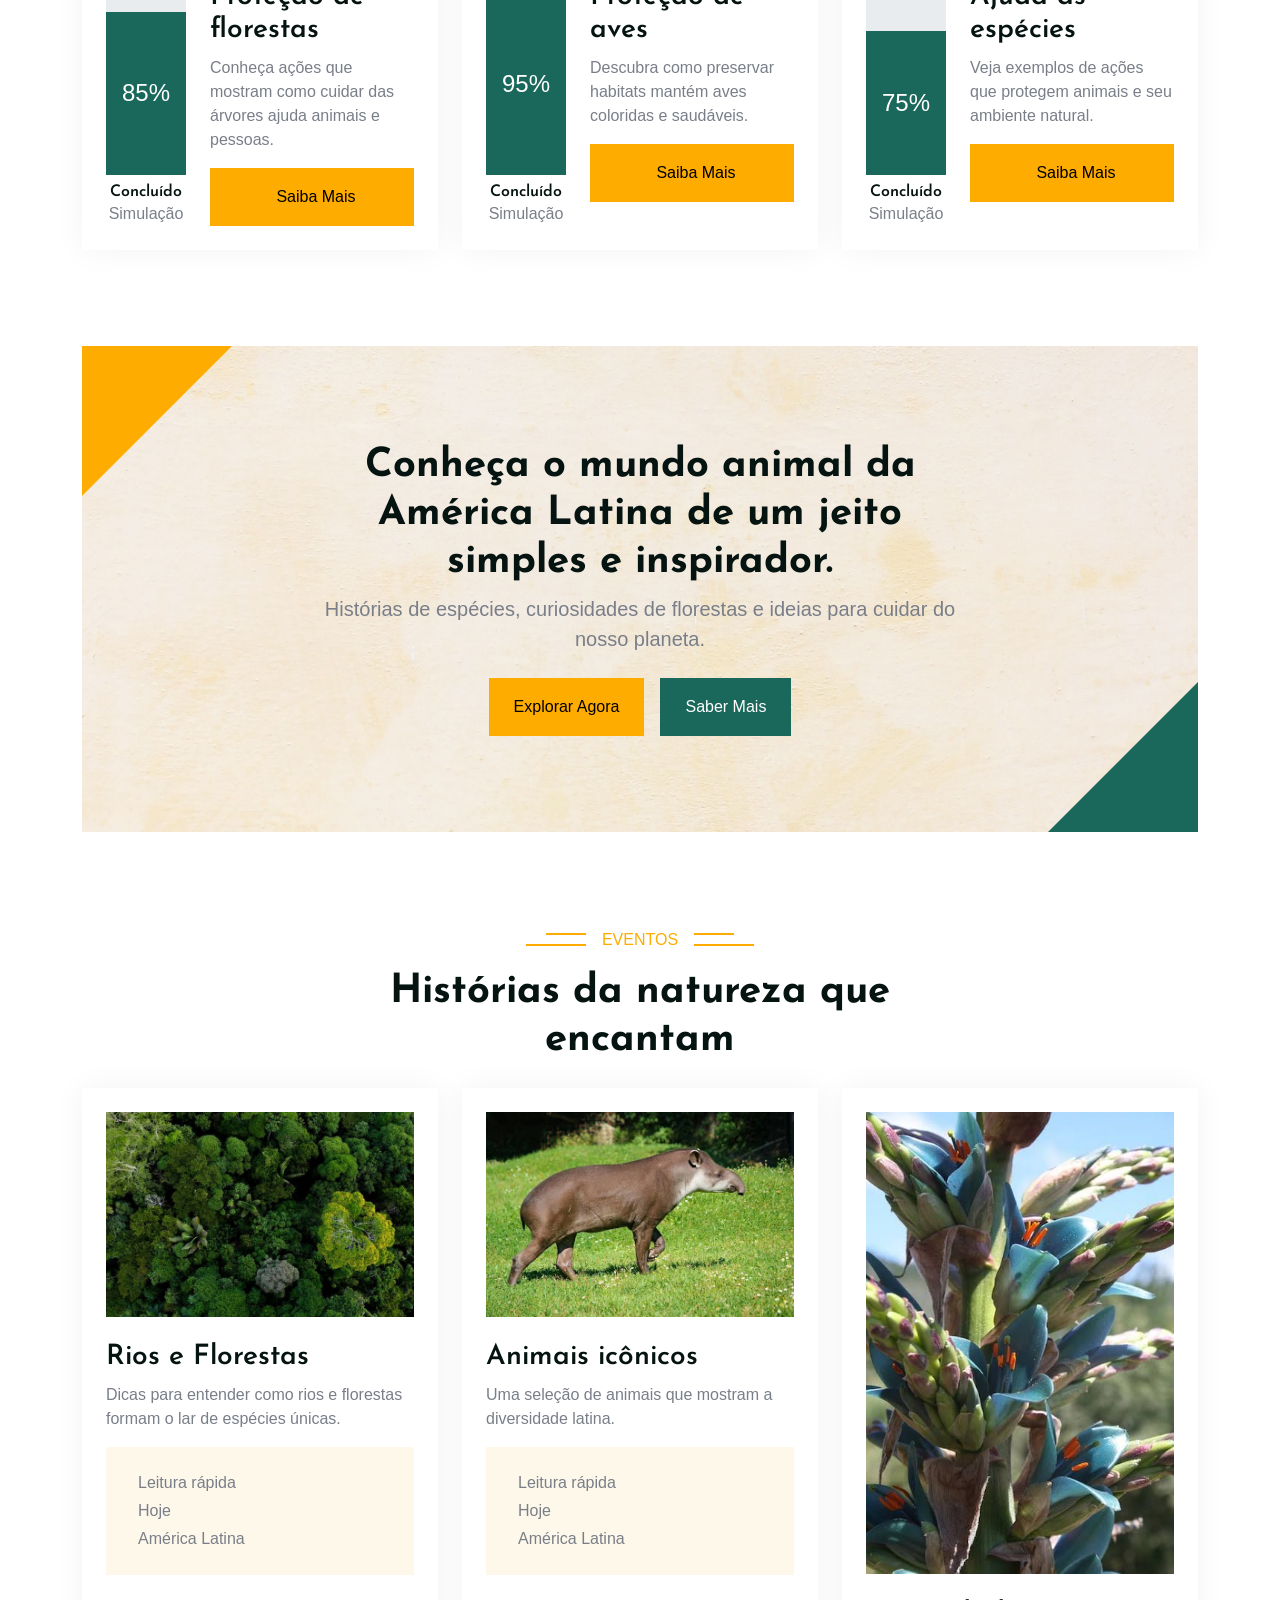
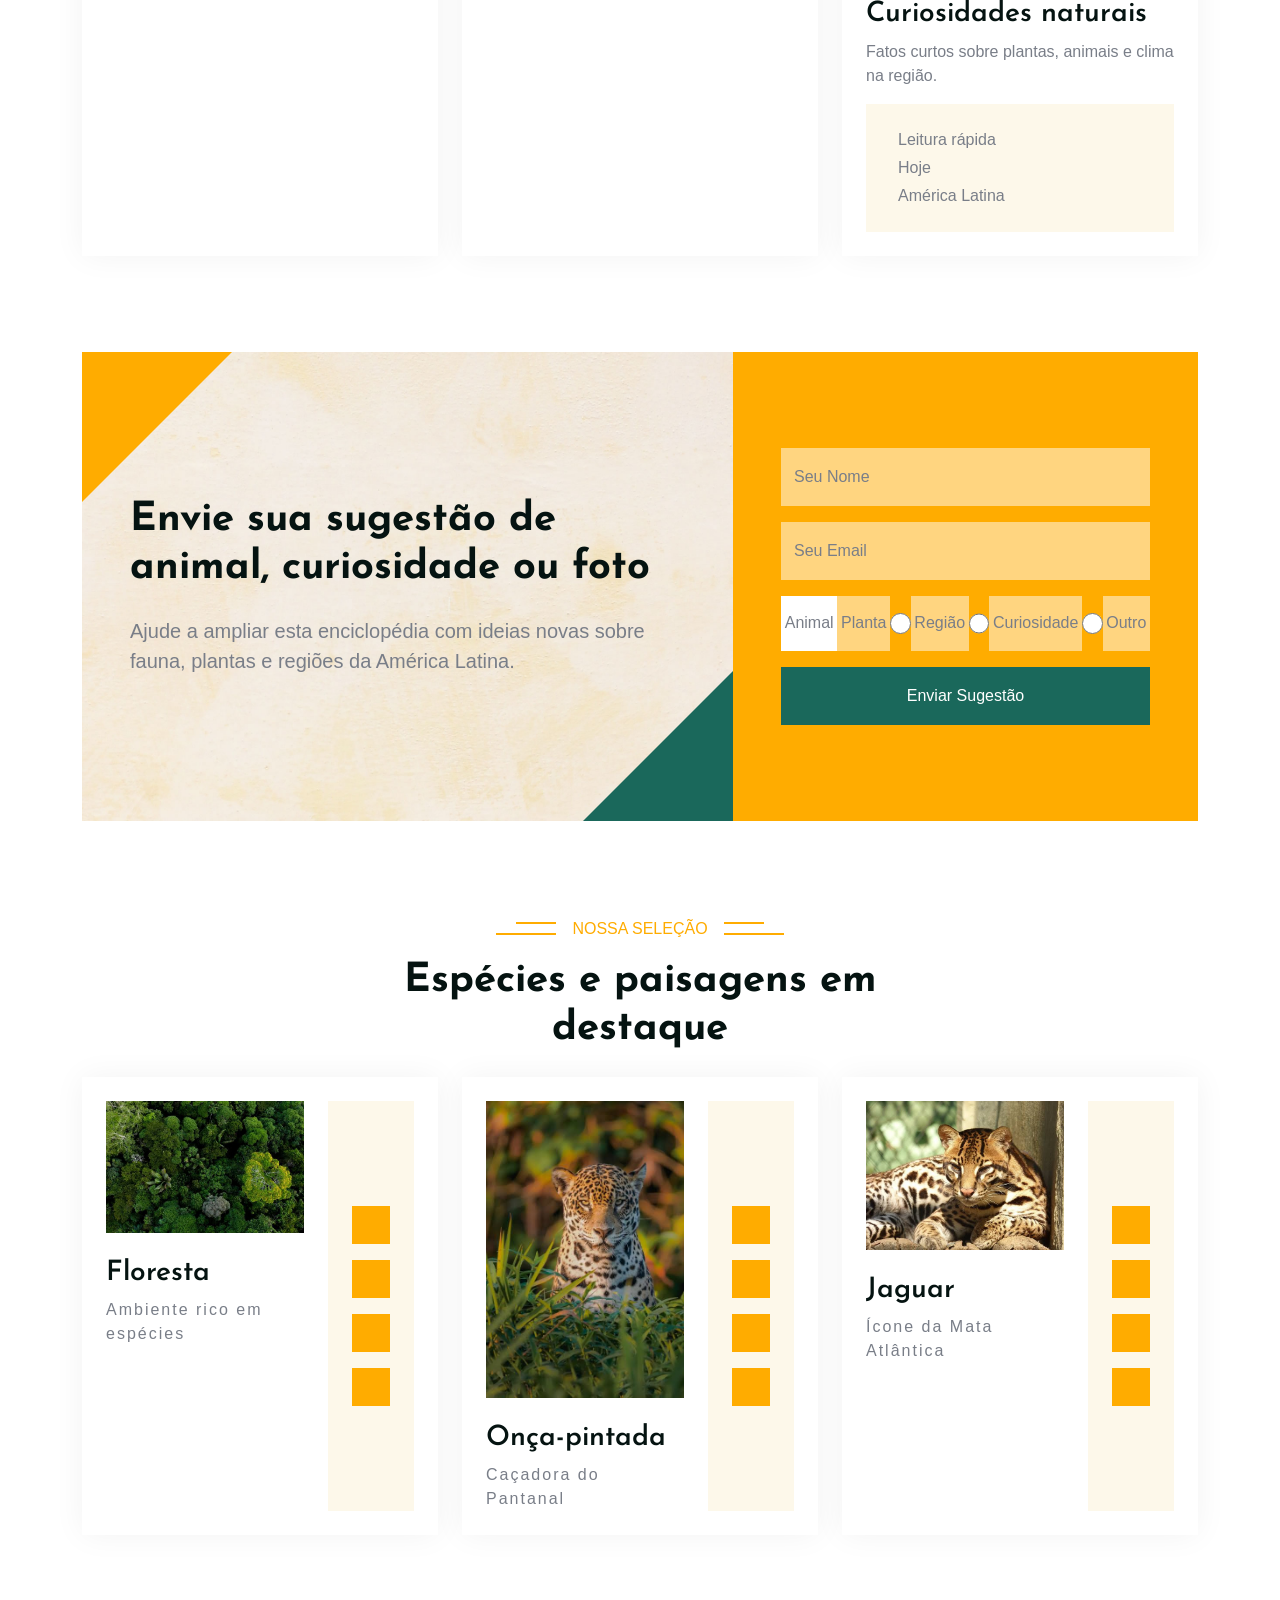
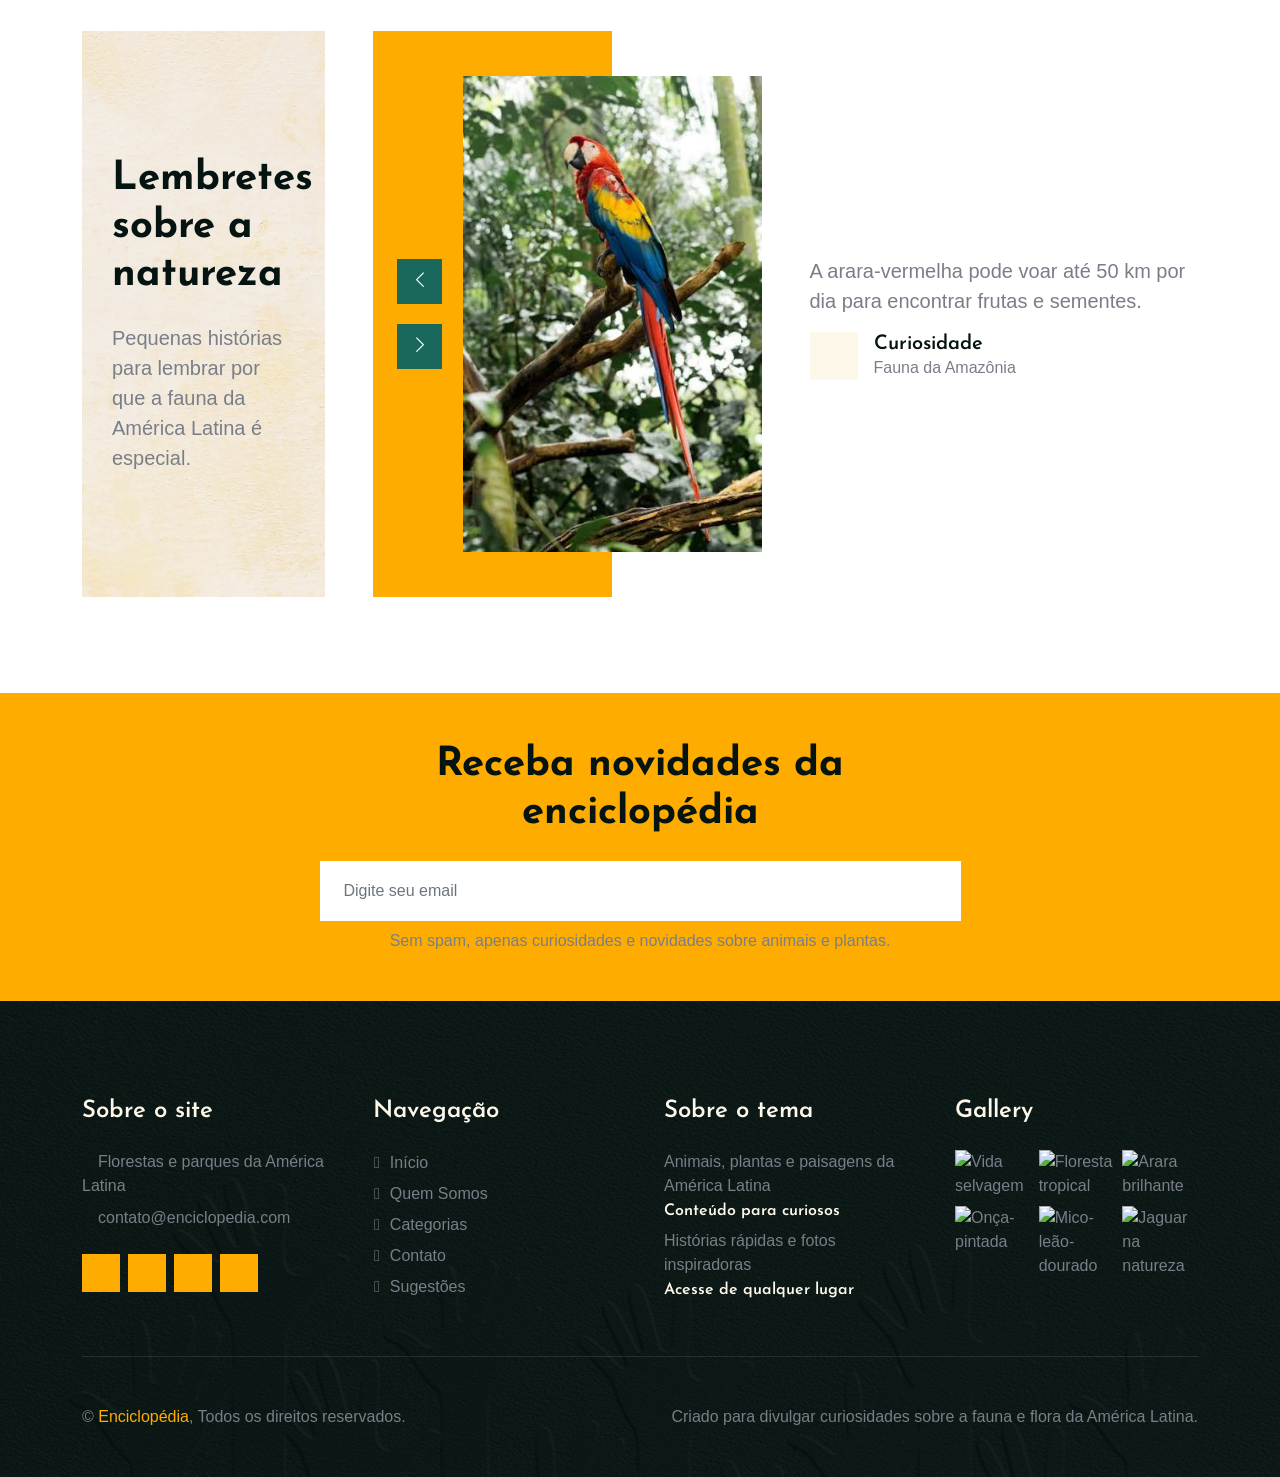
==== commit f6b97813: "mudança para conexão" ====
--- a/index.html
+++ b/index.html
@@ -127,8 +127,8 @@
                                 Mais
                             </a>
                             <ul class="dropdown-menu" aria-labelledby="animaisDropdown">
-                                <li><a class="dropdown-item" href="12ODS/src/routes/index.tsx">12 ods</a></li>
-                                <li><a class="dropdown-item" href="contact.html">videos</a></li>
+                                <li><a class="dropdown-item" href="./12ODS/">12 ODS</a></li>
+                                <li><a class="dropdown-item" href="contact.html">vídeos</a></li>
                             </ul>
                         </div>
                     </div>
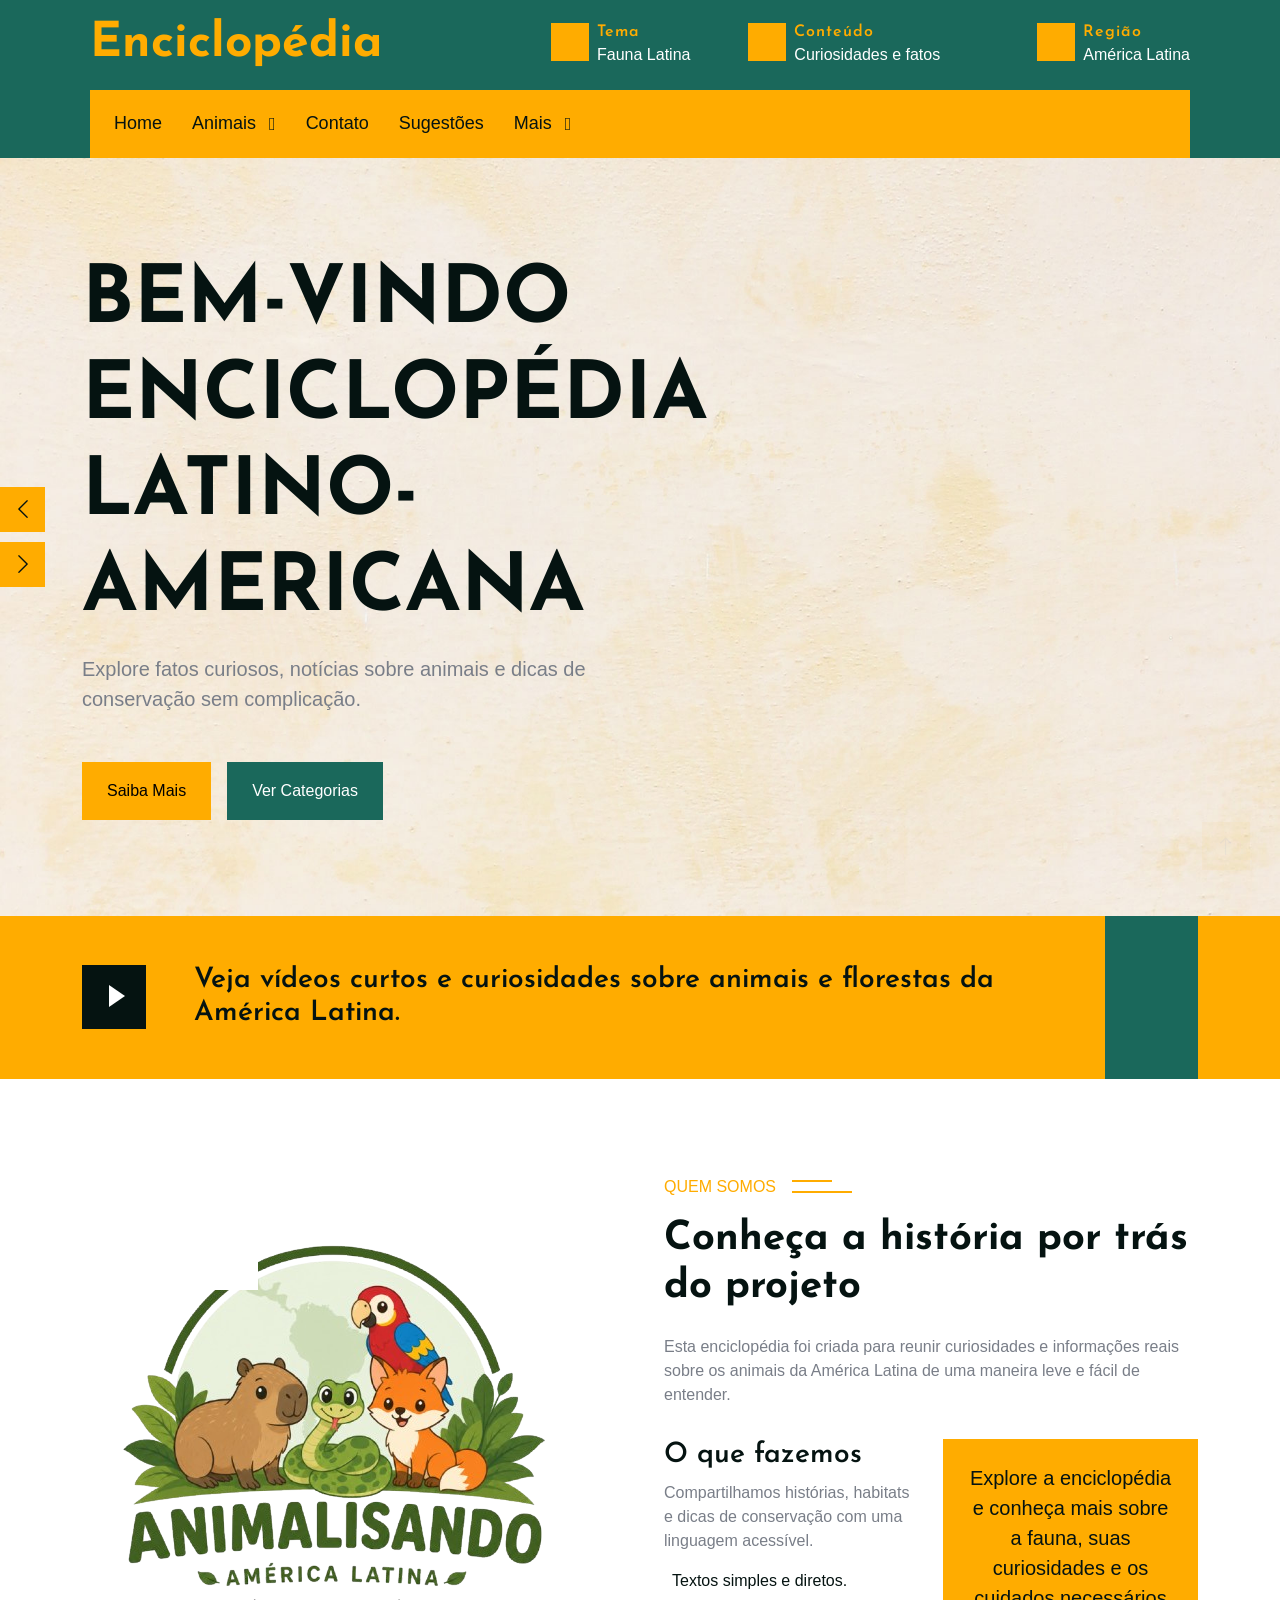
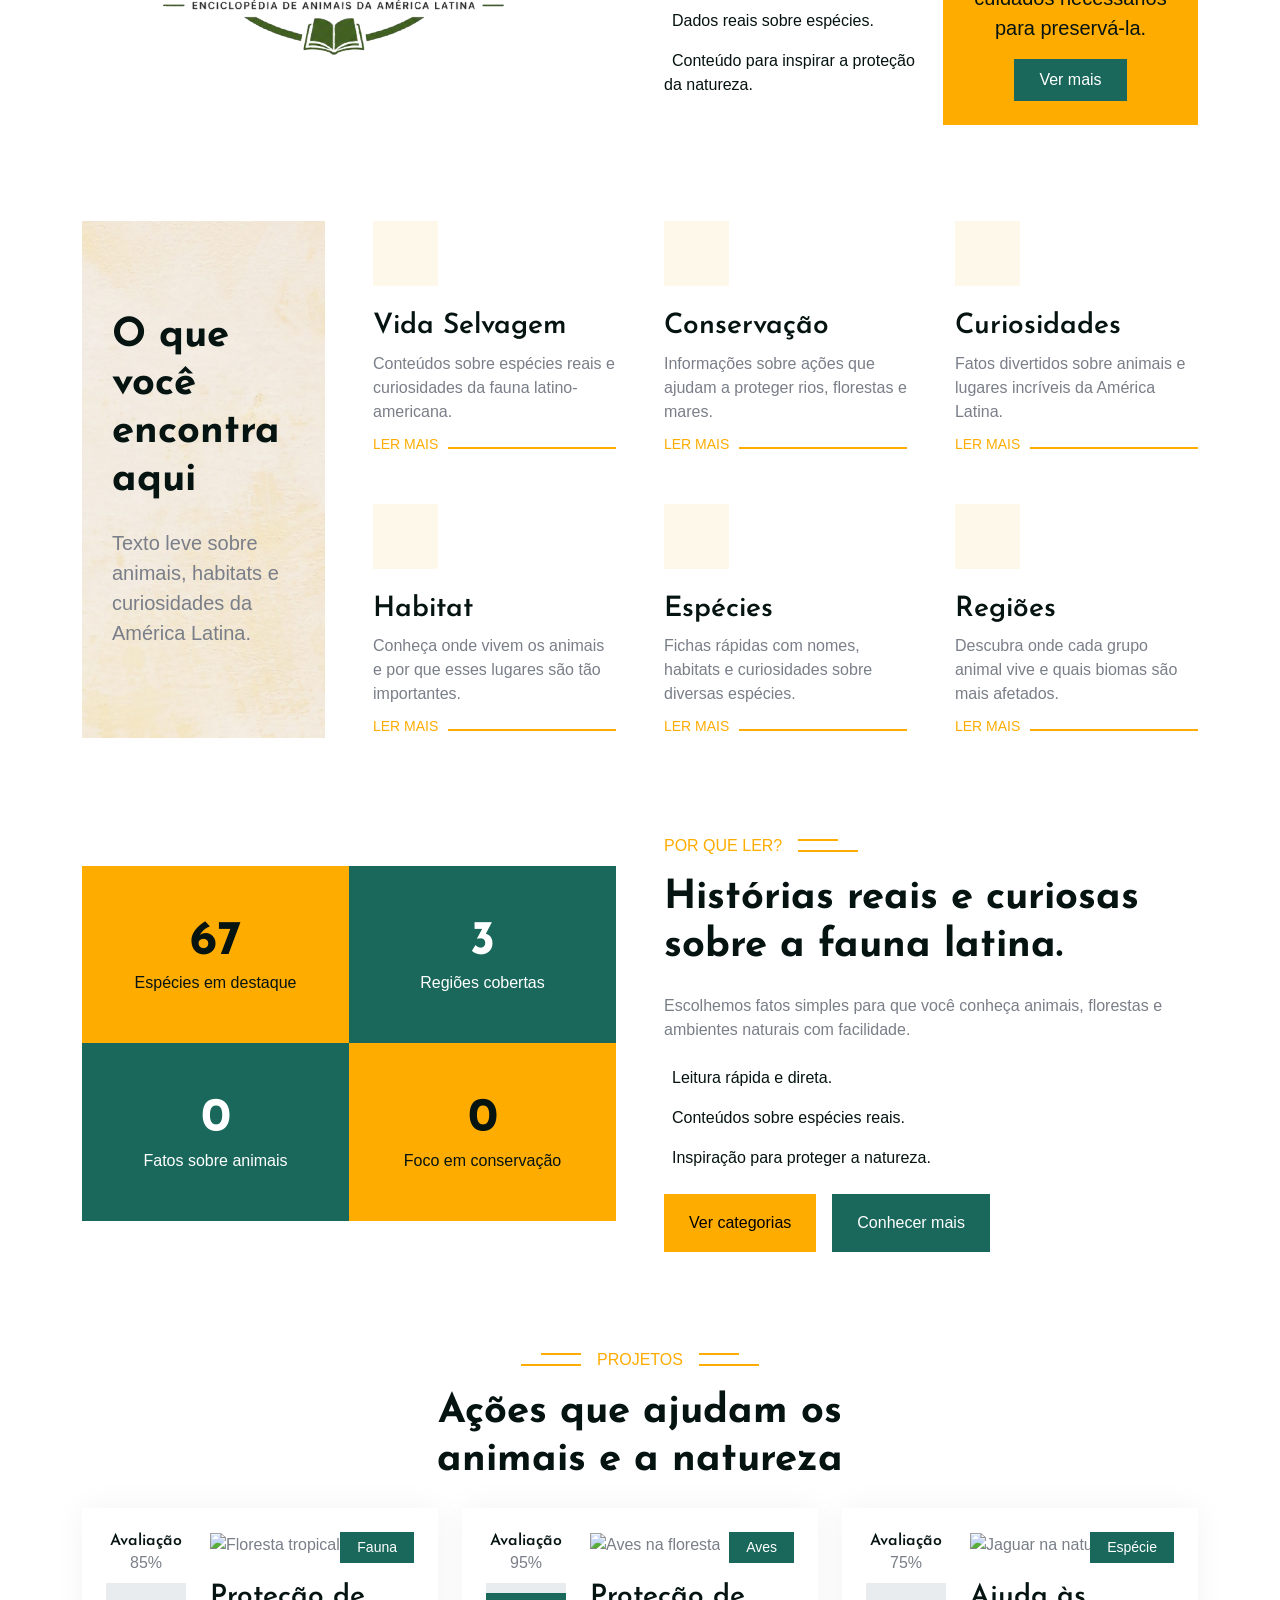
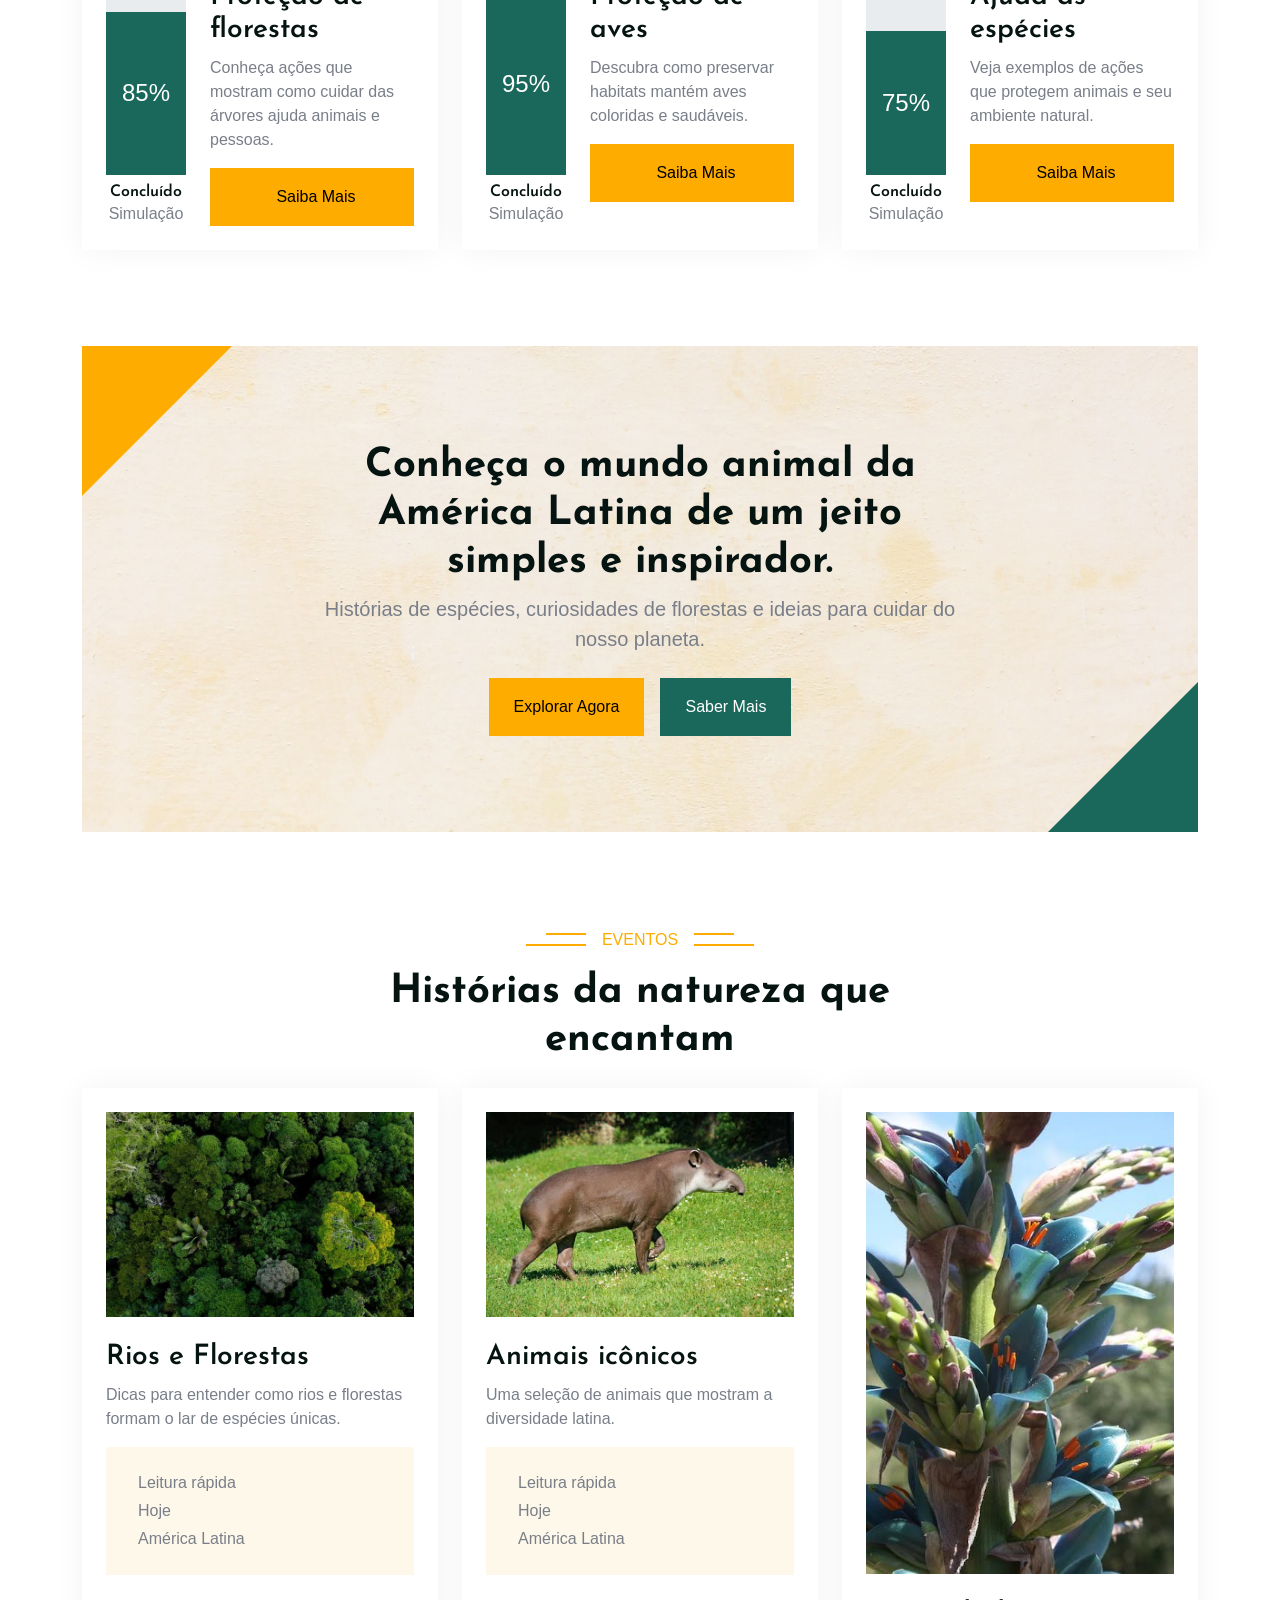
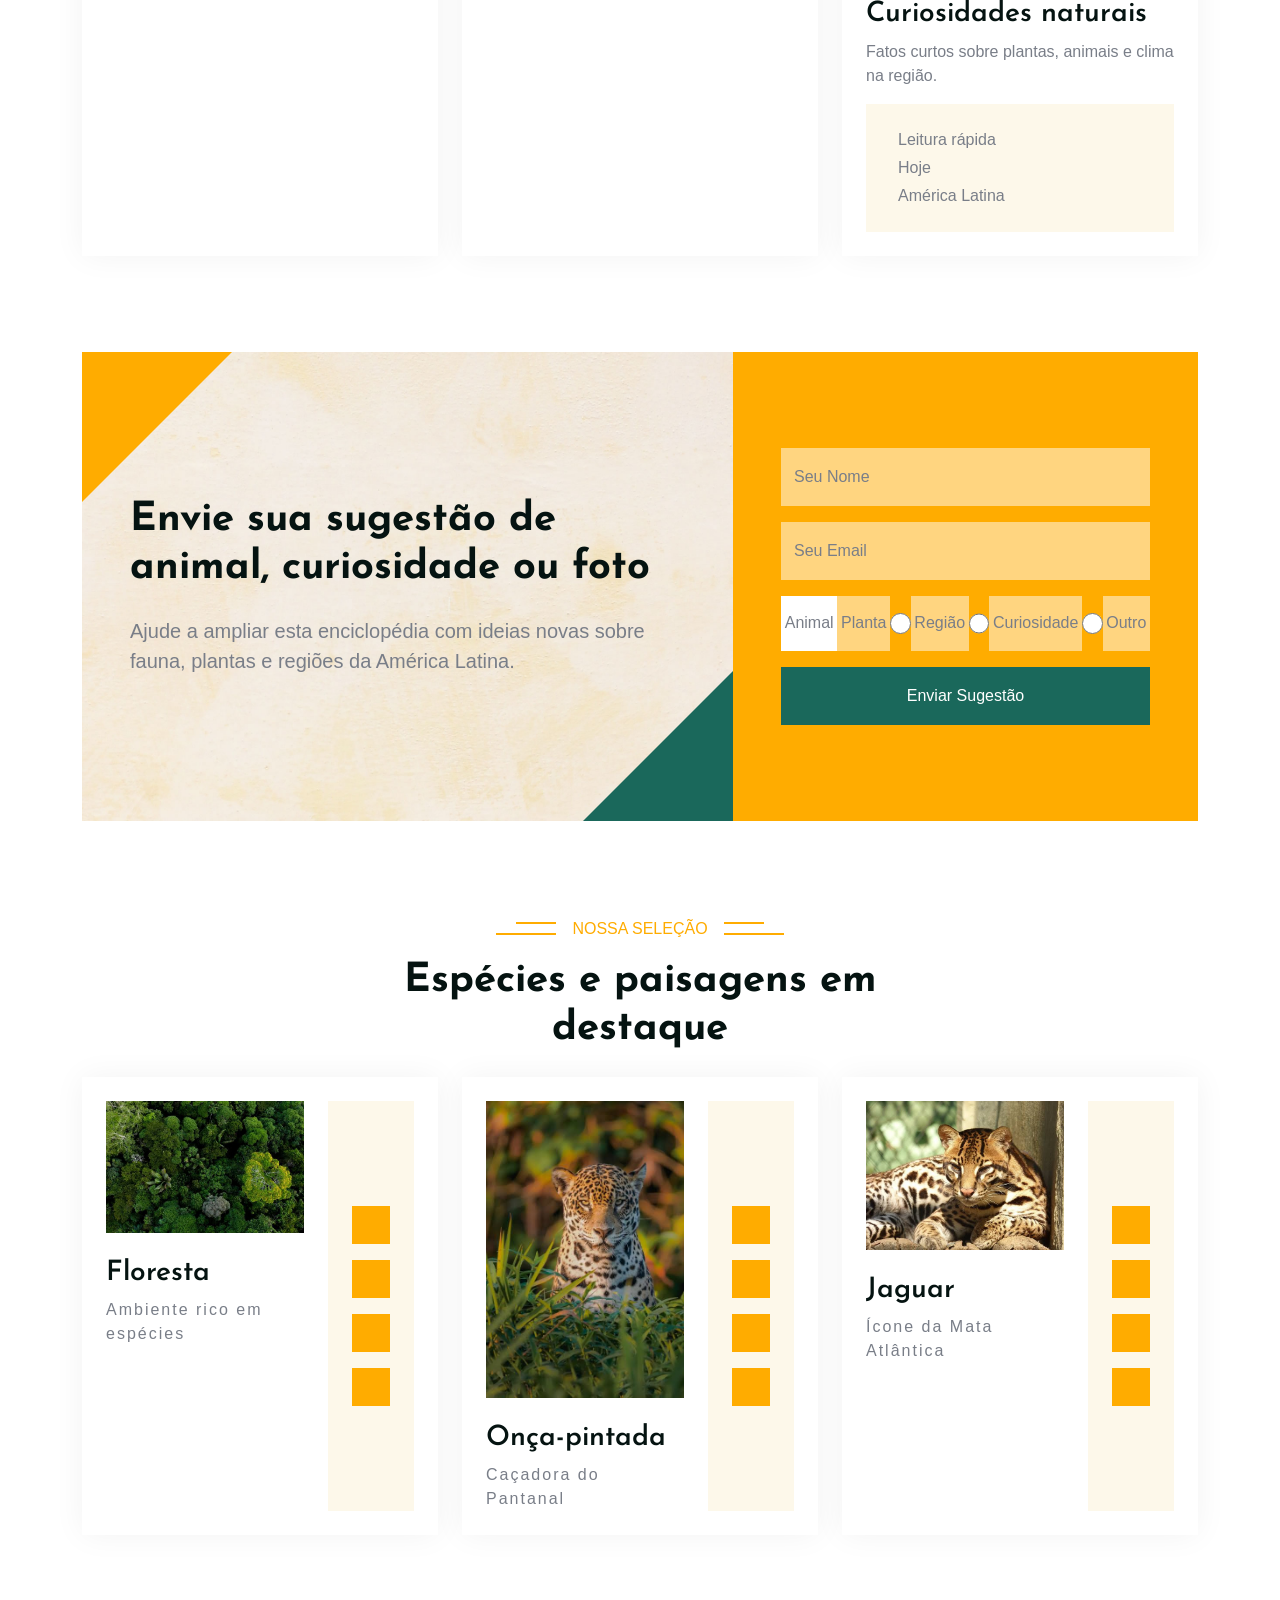
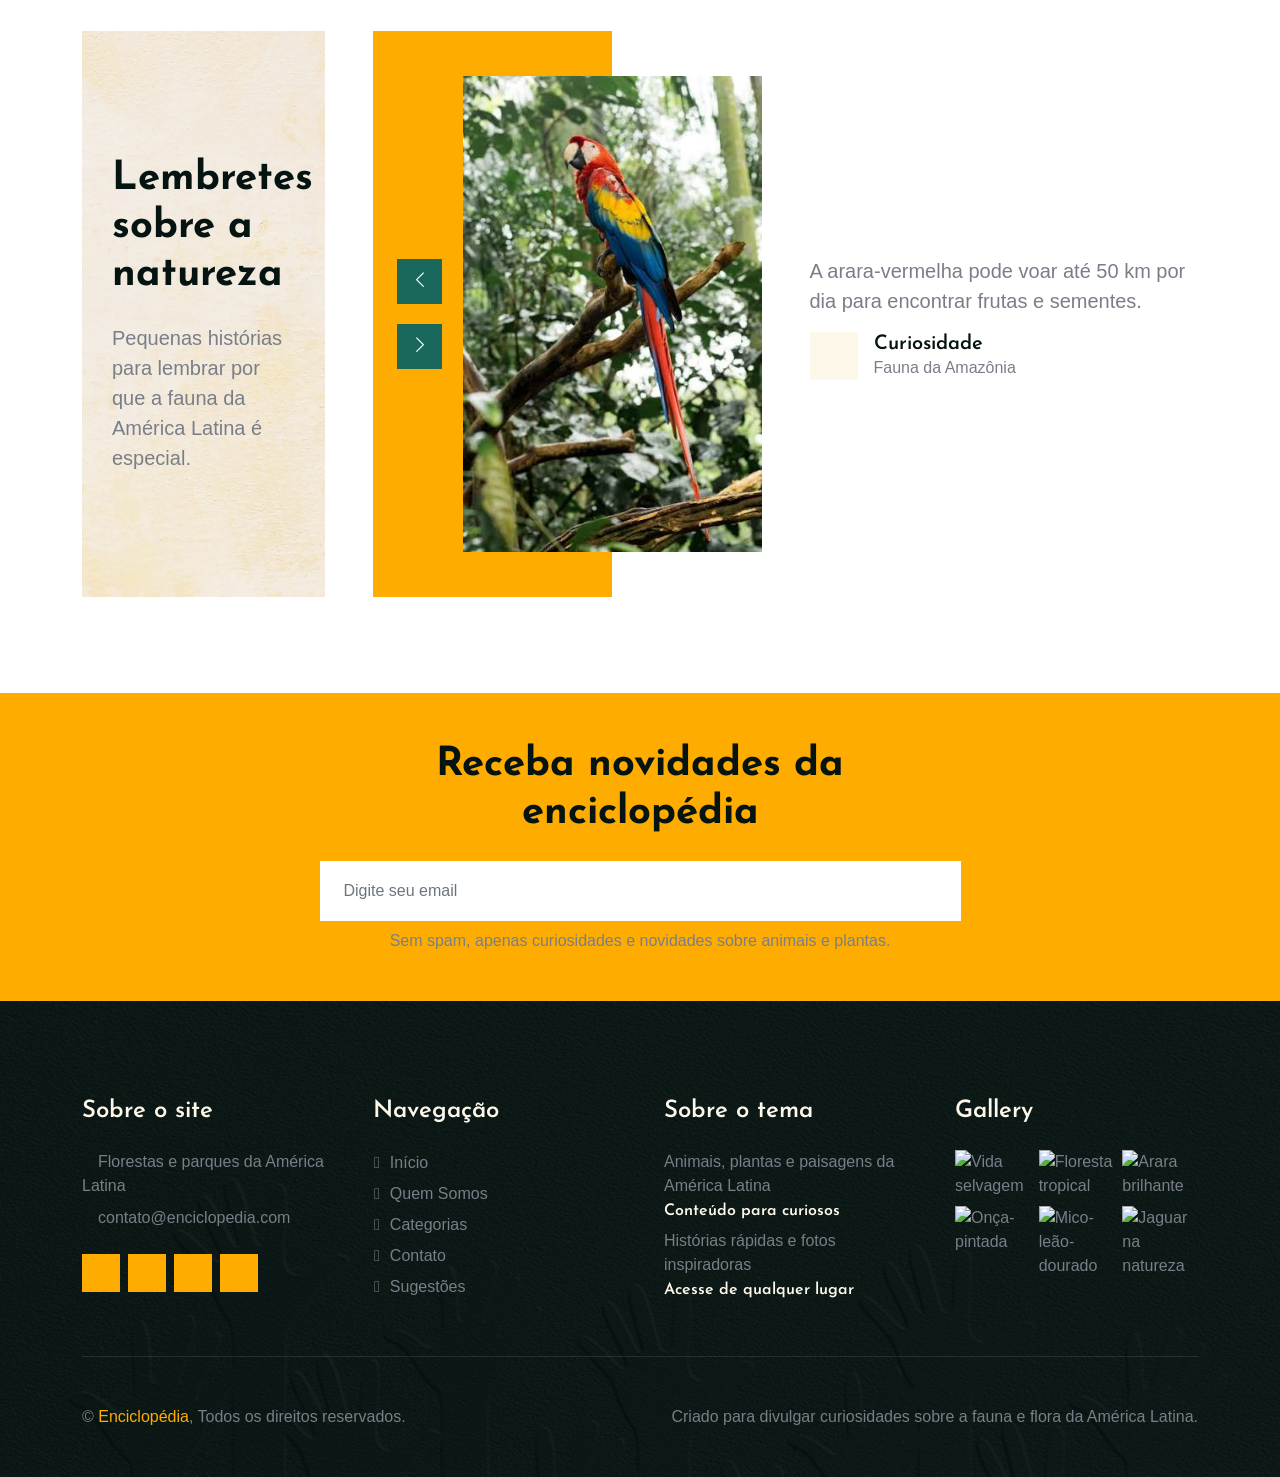
==== commit 21c14d88: "modificação" ====
--- a/index.html
+++ b/index.html
@@ -127,7 +127,7 @@
                                 Mais
                             </a>
                             <ul class="dropdown-menu" aria-labelledby="animaisDropdown">
-                                <li><a class="dropdown-item" href="./12ODS/">12 ODS</a></li>
+                                <li><a class="dropdown-item" href="./12ODS/dist/client/">12 ODS</a></li>
                                 <li><a class="dropdown-item" href="contact.html">vídeos</a></li>
                             </ul>
                         </div>
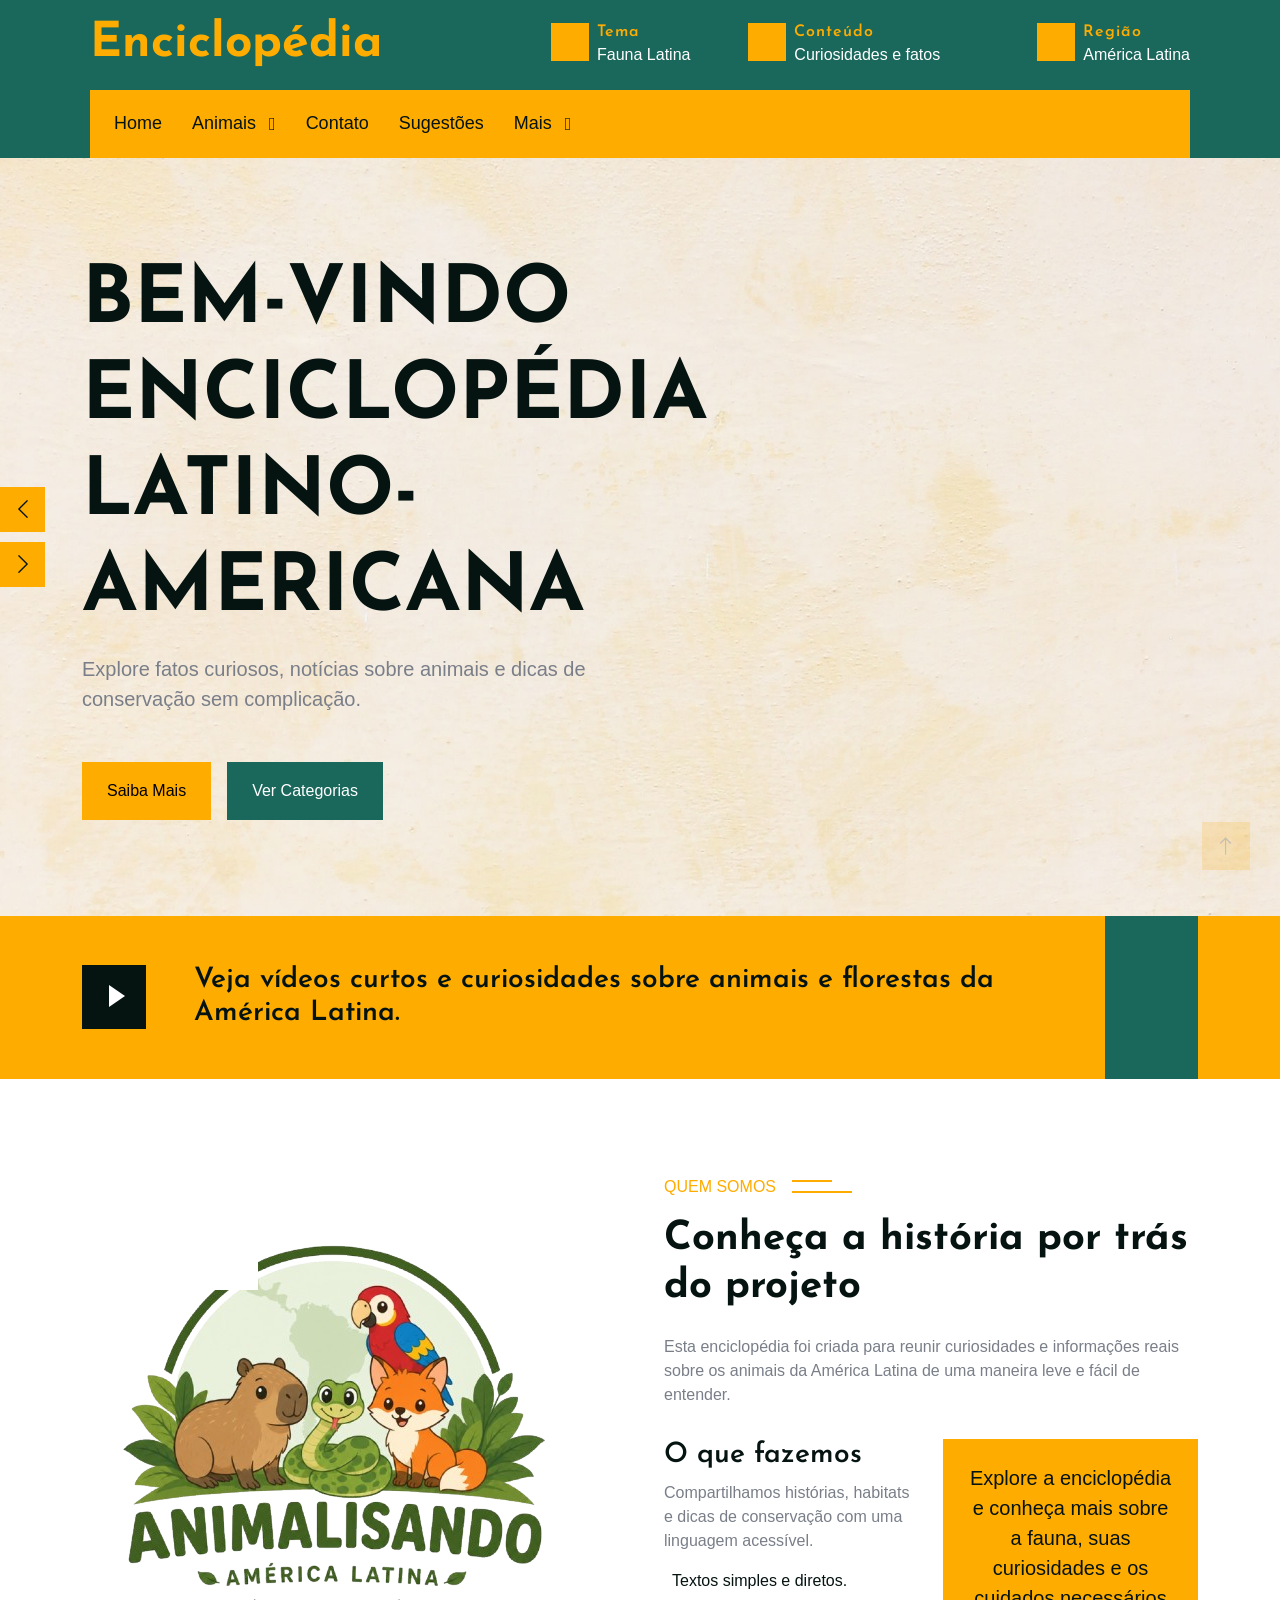
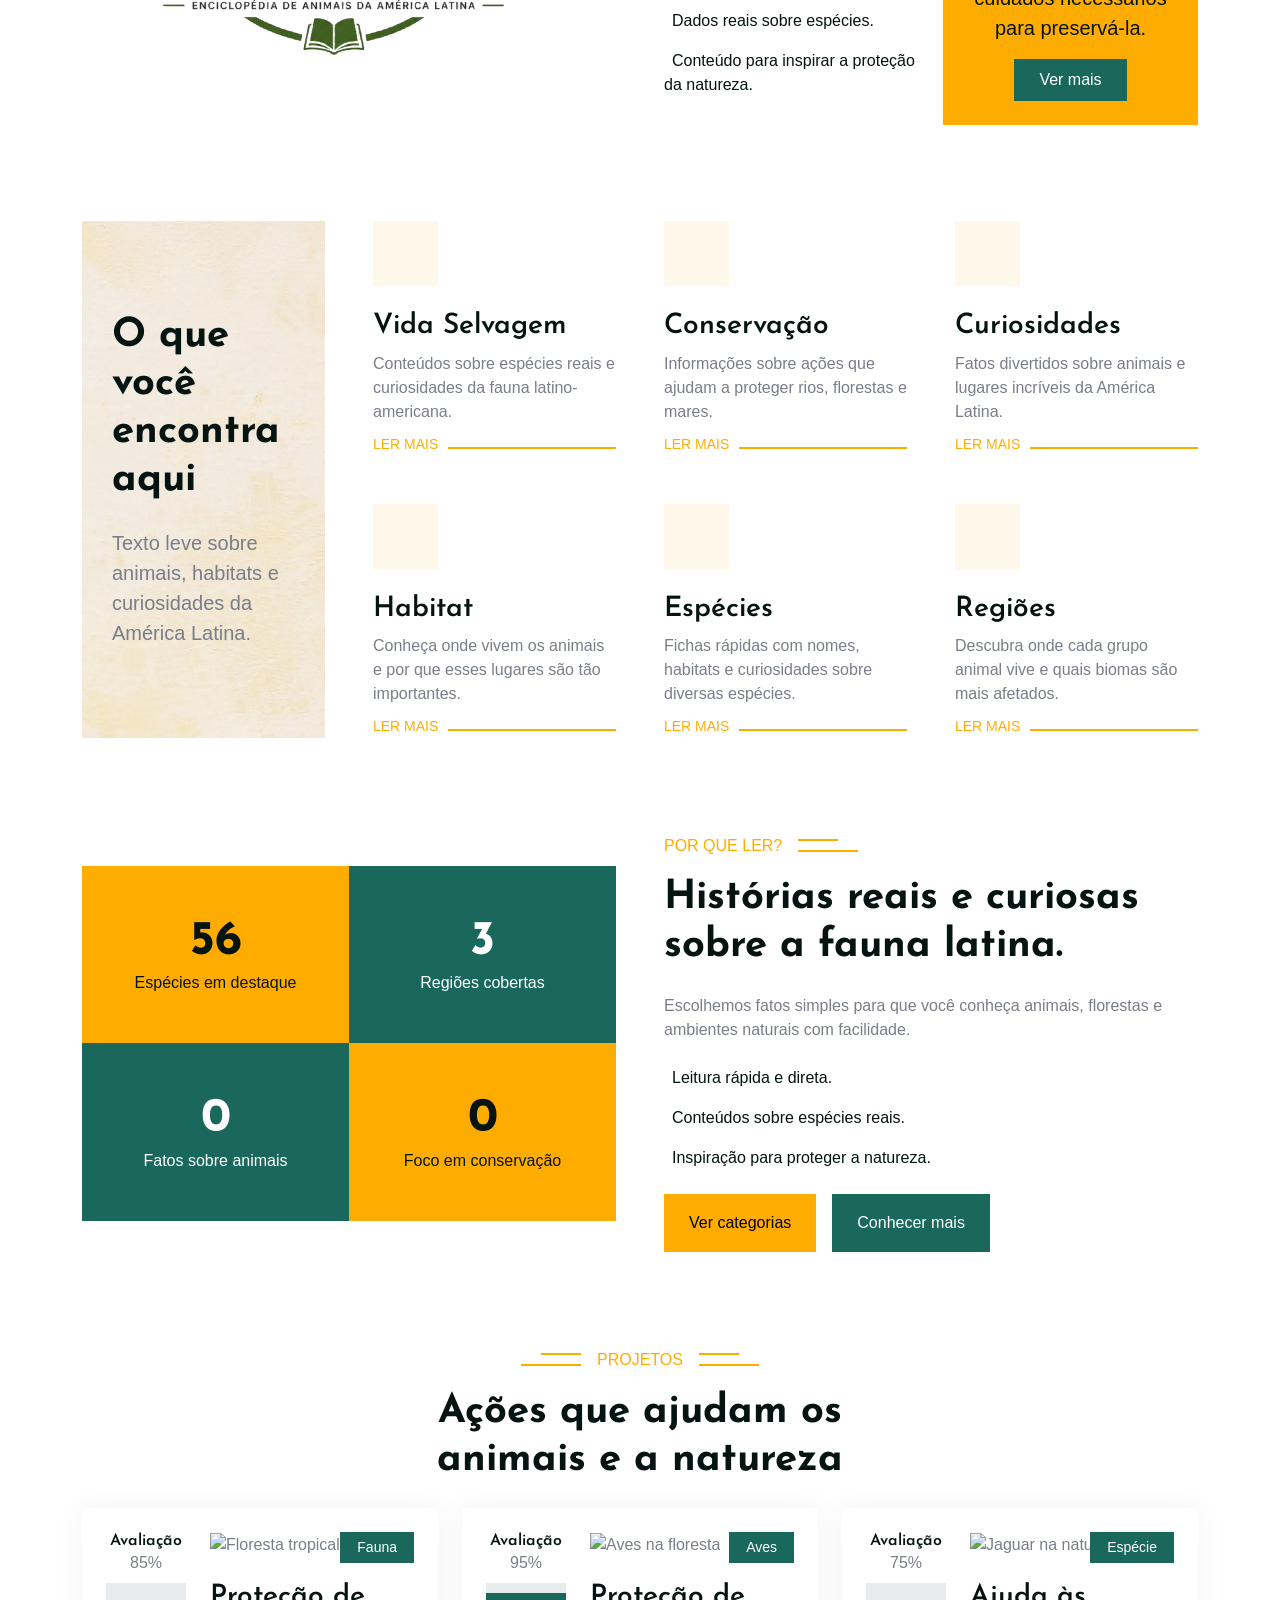
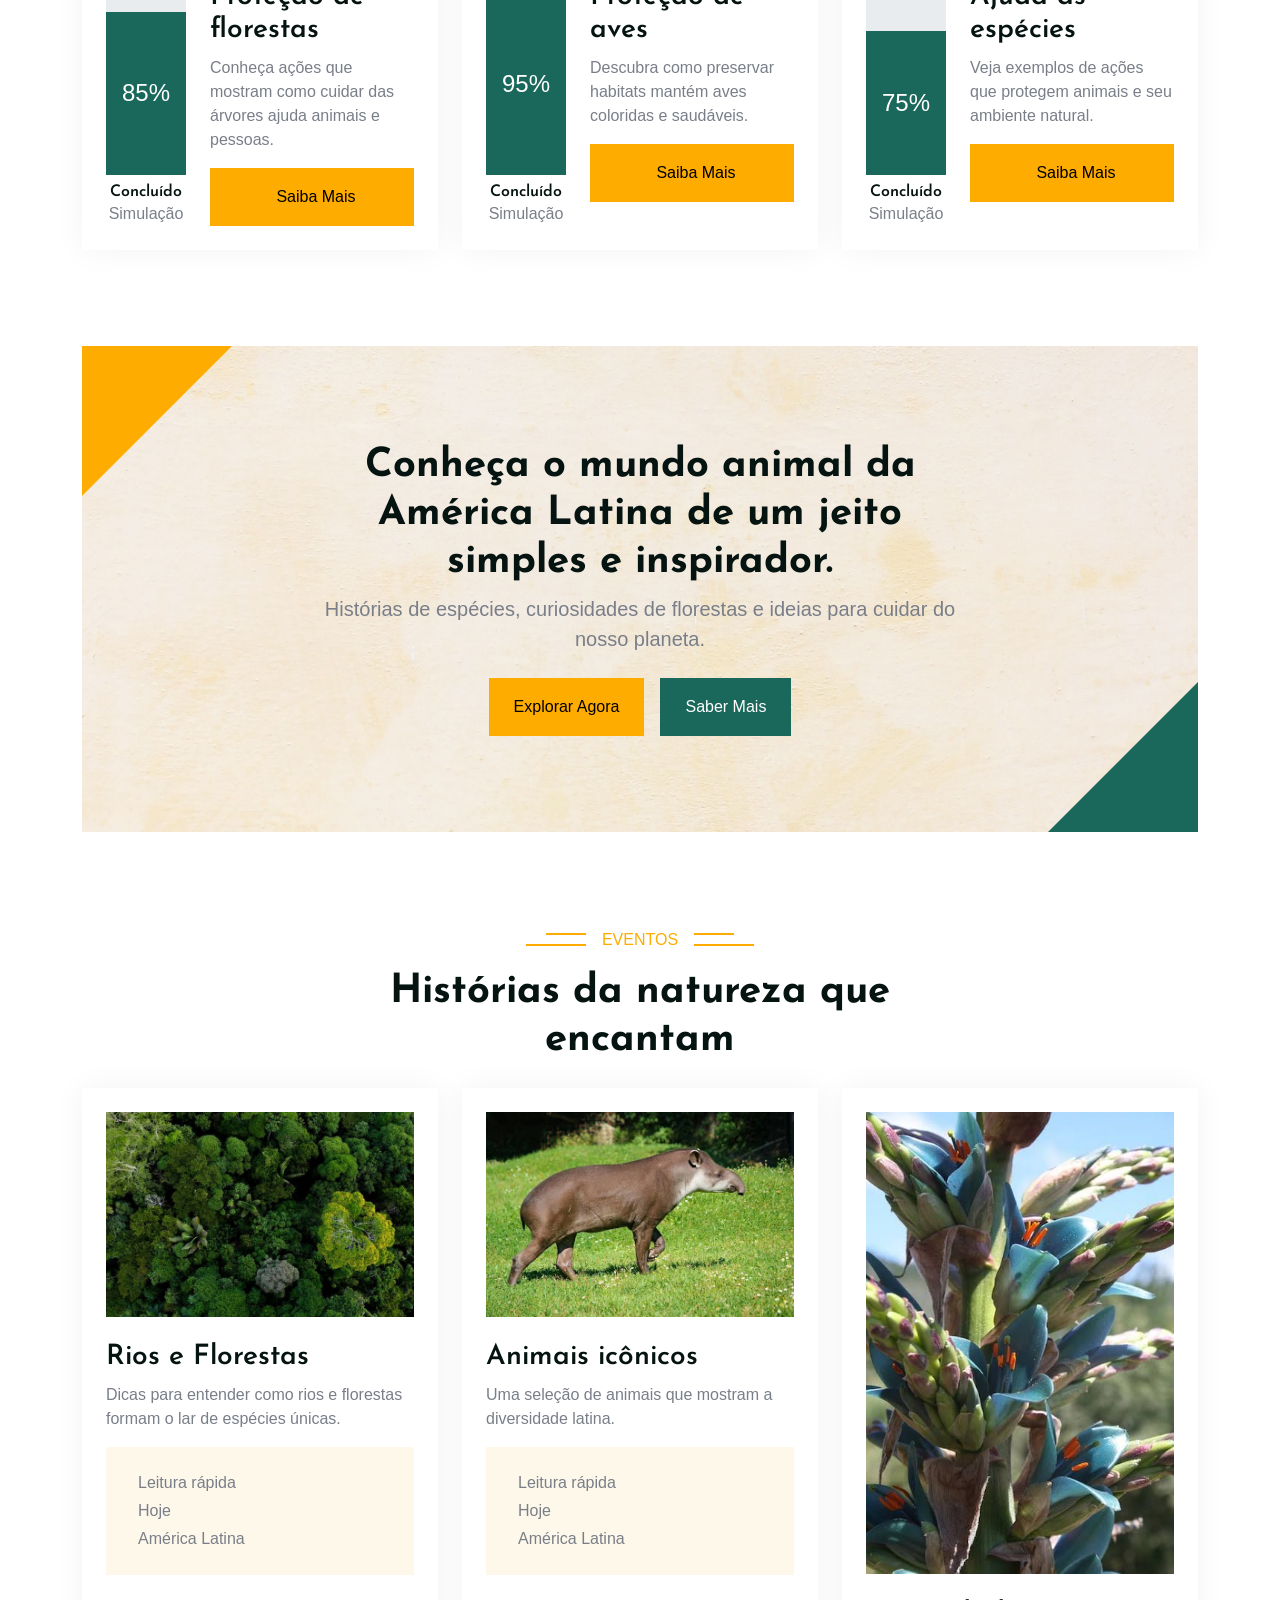
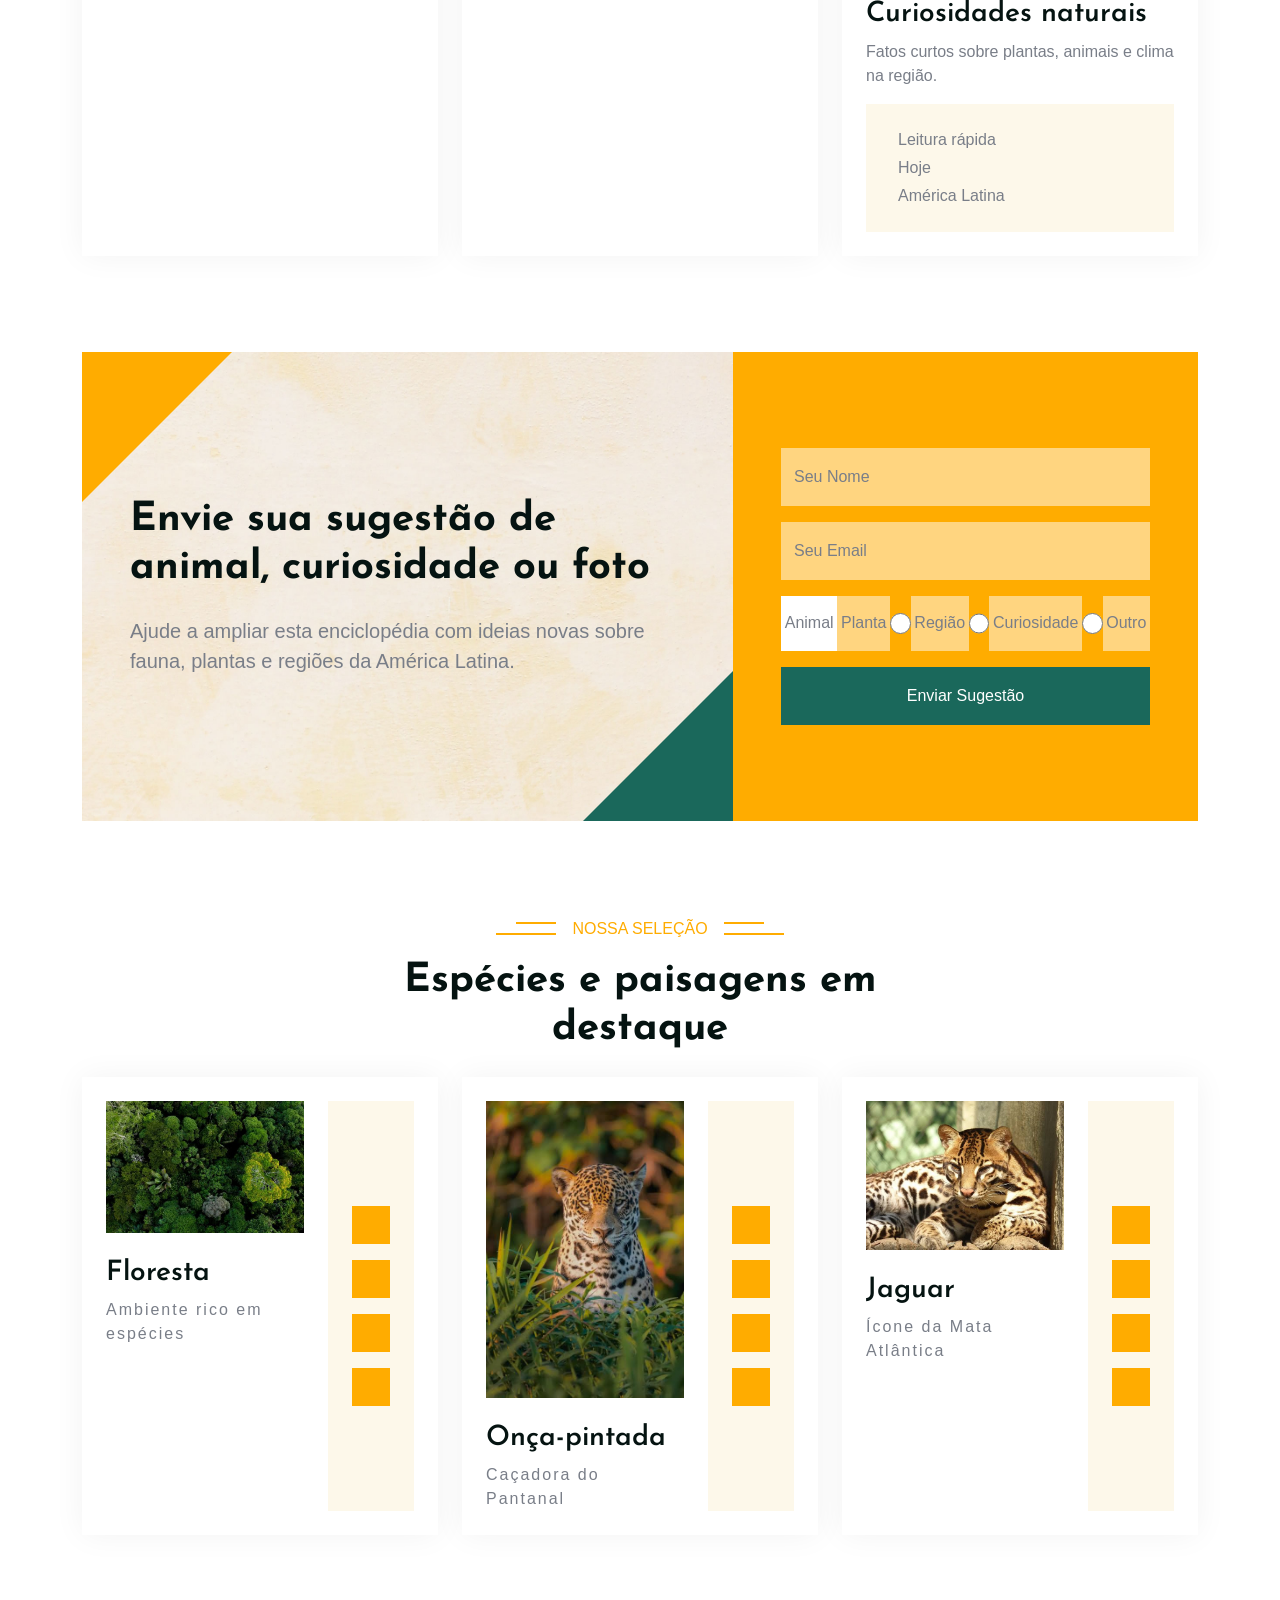
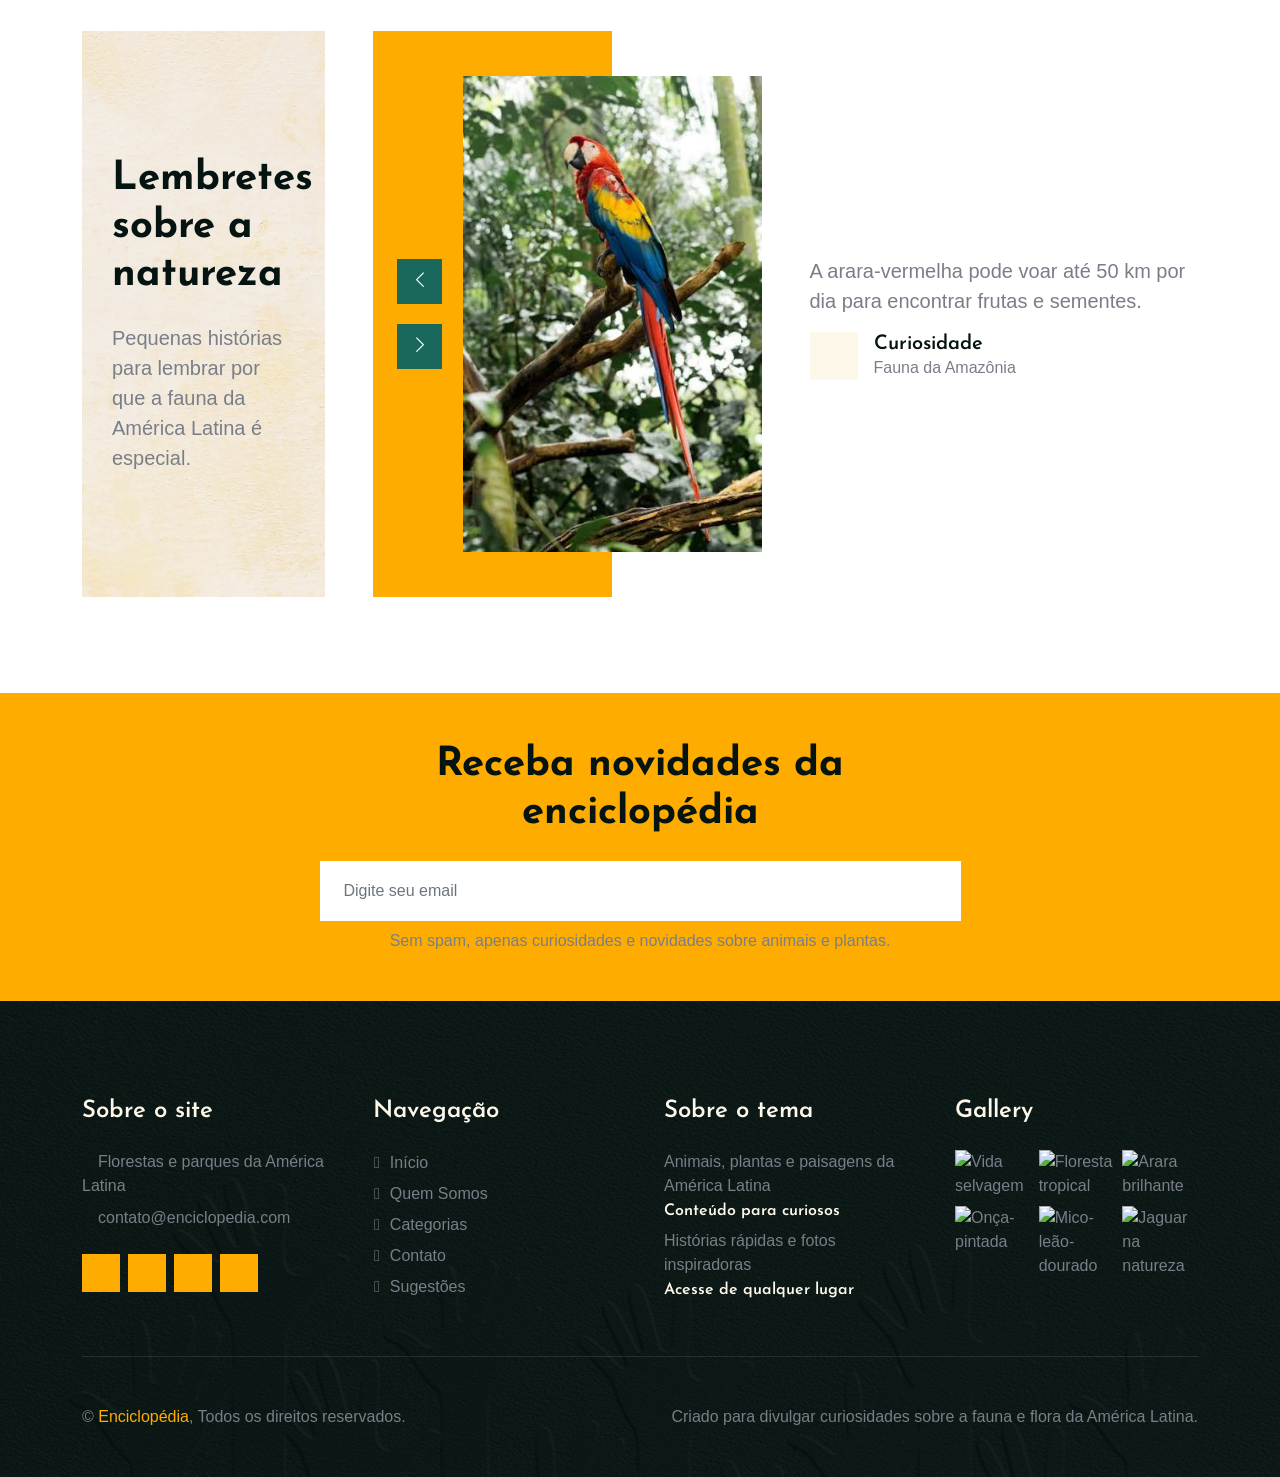
==== commit 5799d022: "modificação" ====
--- a/index.html
+++ b/index.html
@@ -127,7 +127,7 @@
                                 Mais
                             </a>
                             <ul class="dropdown-menu" aria-labelledby="animaisDropdown">
-                                <li><a class="dropdown-item" href="./12ODS/dist/client/">12 ODS</a></li>
+                                <li><a class="dropdown-item" href="https://claracarvalho1827-eng.github.io/Enciclop-dia2/">12 ODS</a></li>
                                 <li><a class="dropdown-item" href="contact.html">vídeos</a></li>
                             </ul>
                         </div>
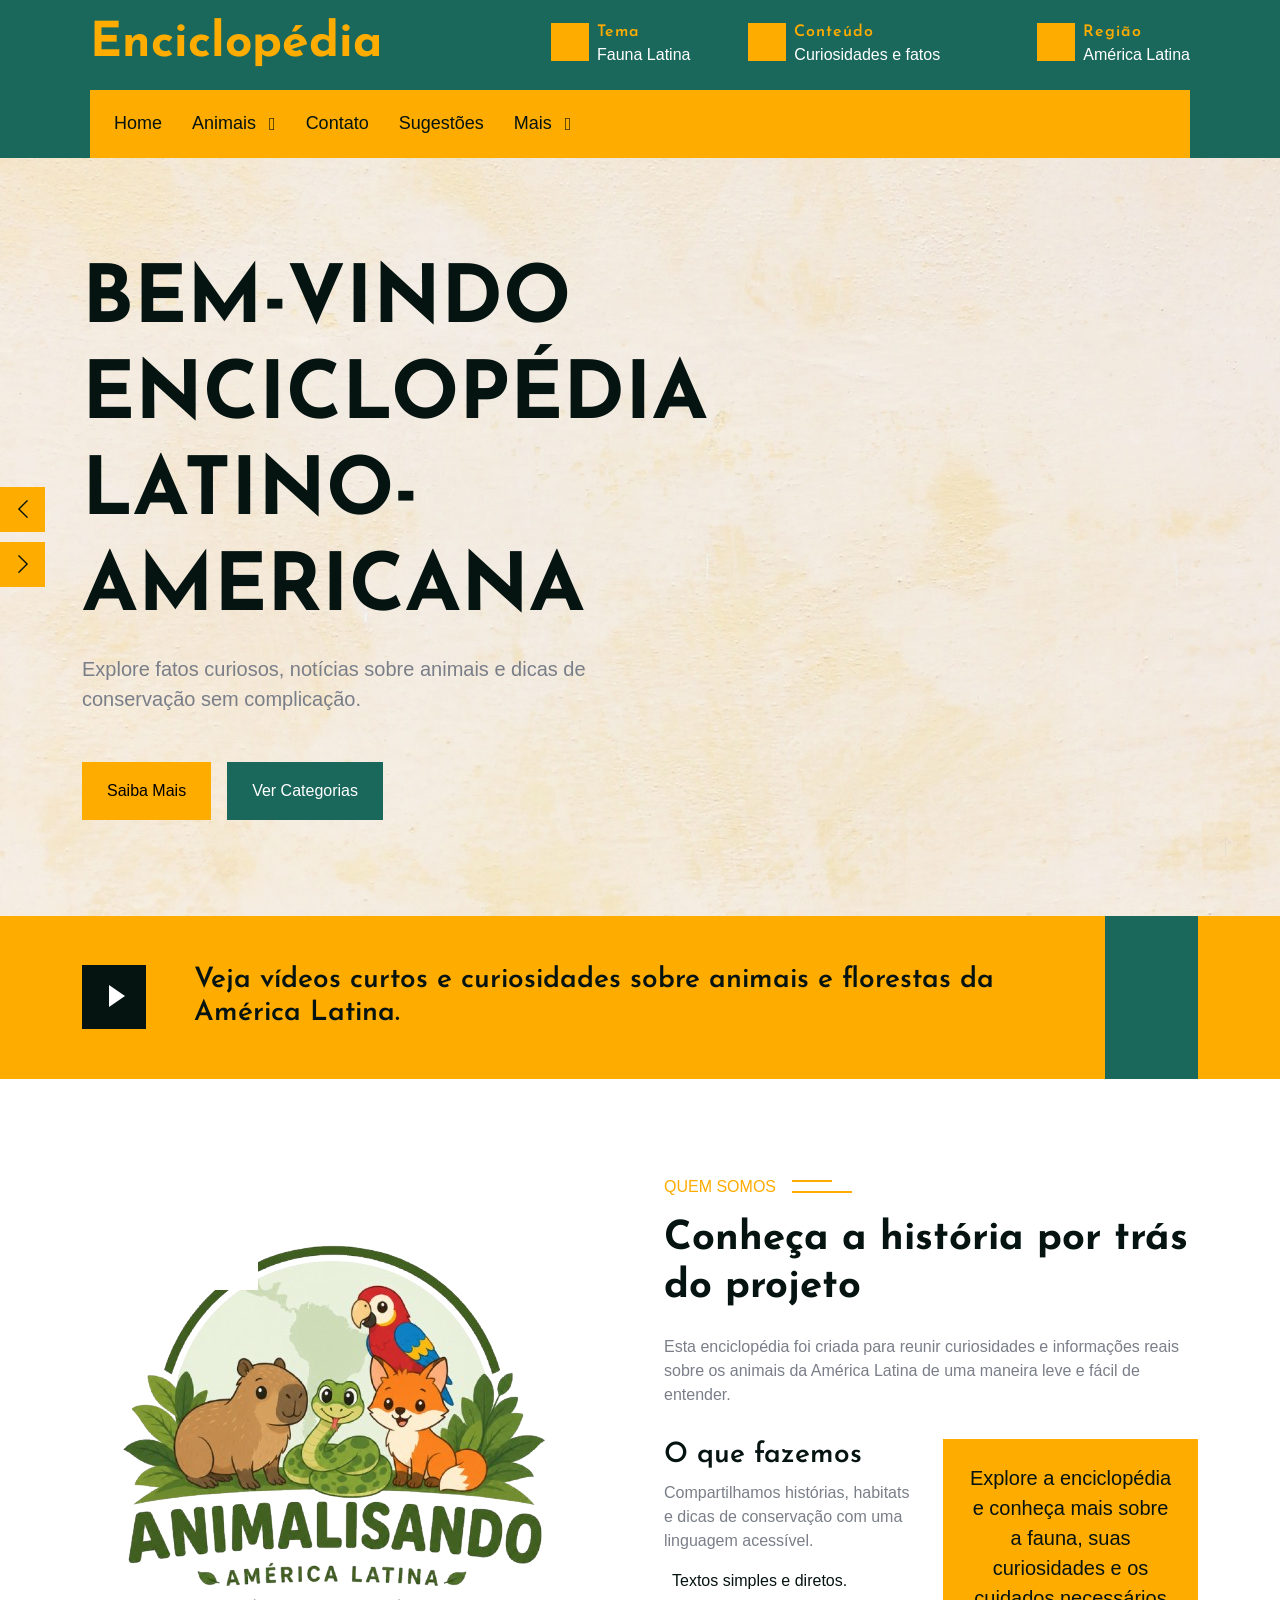
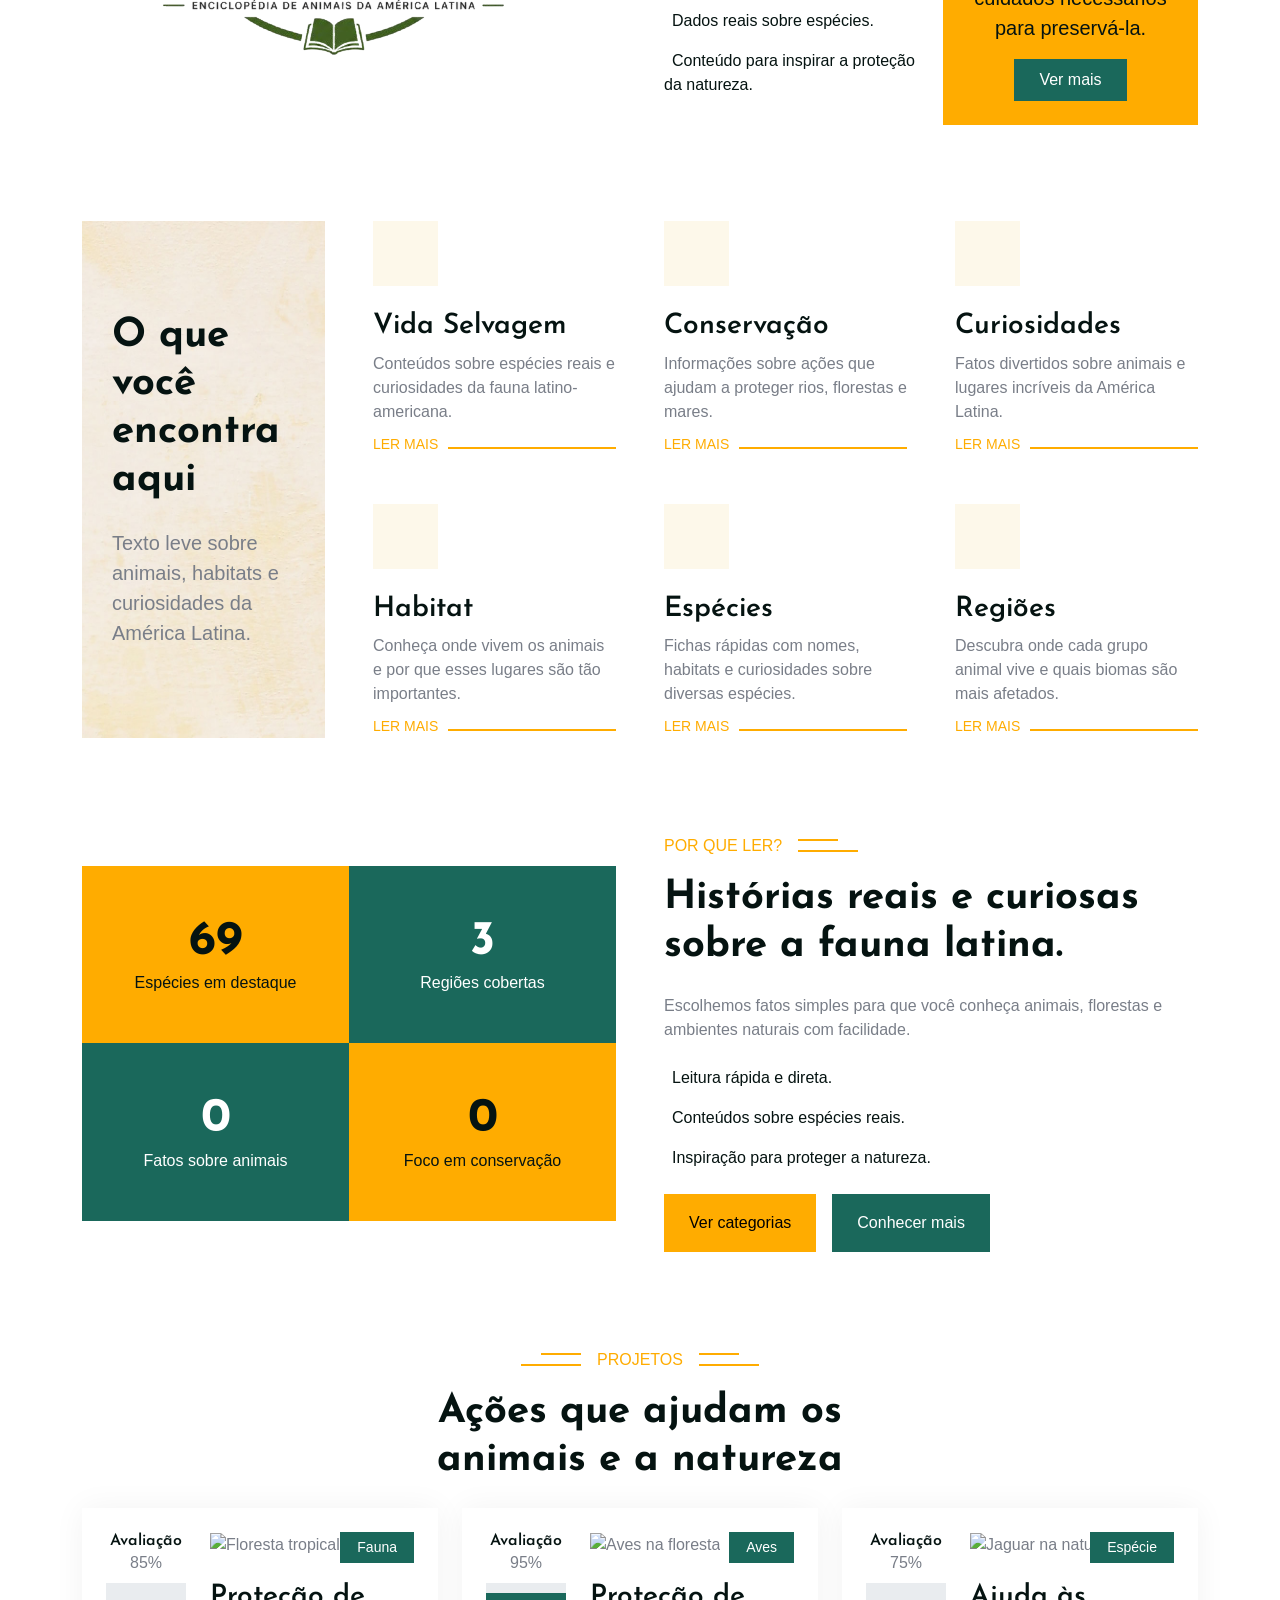
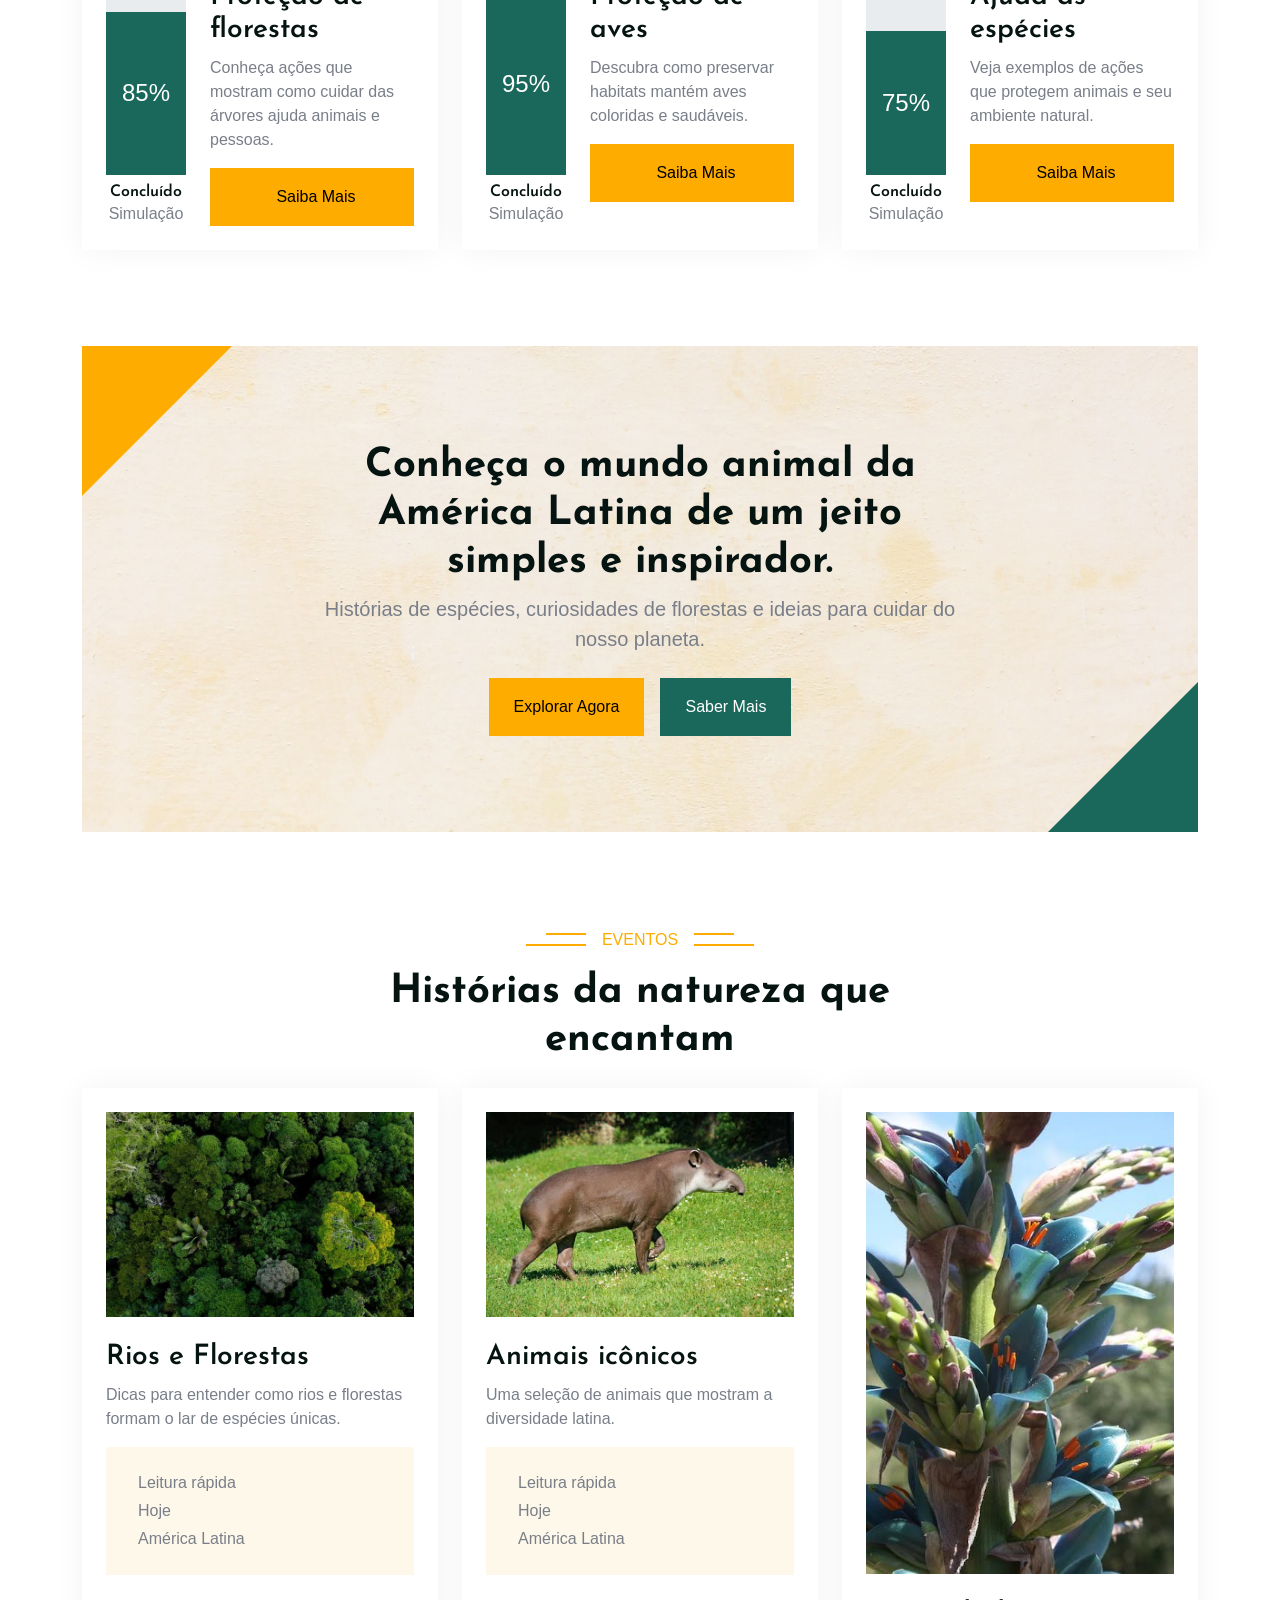
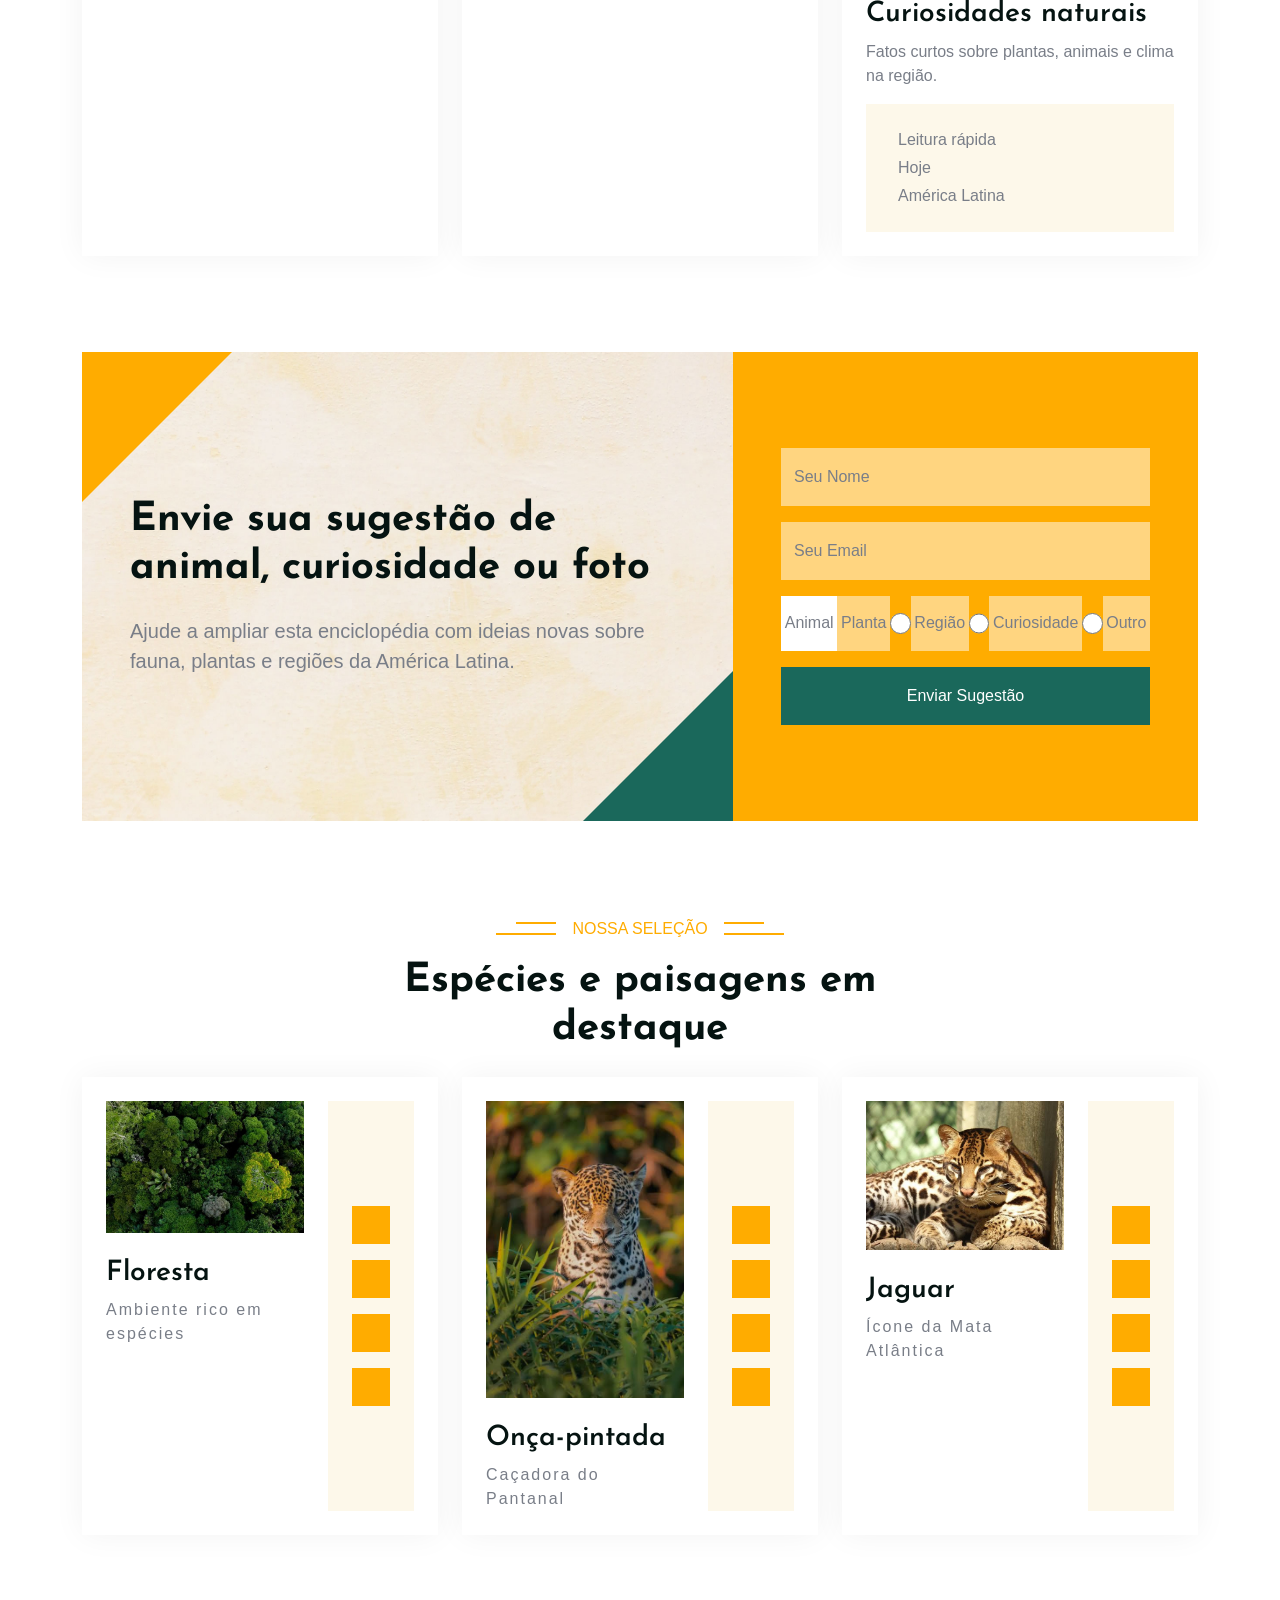
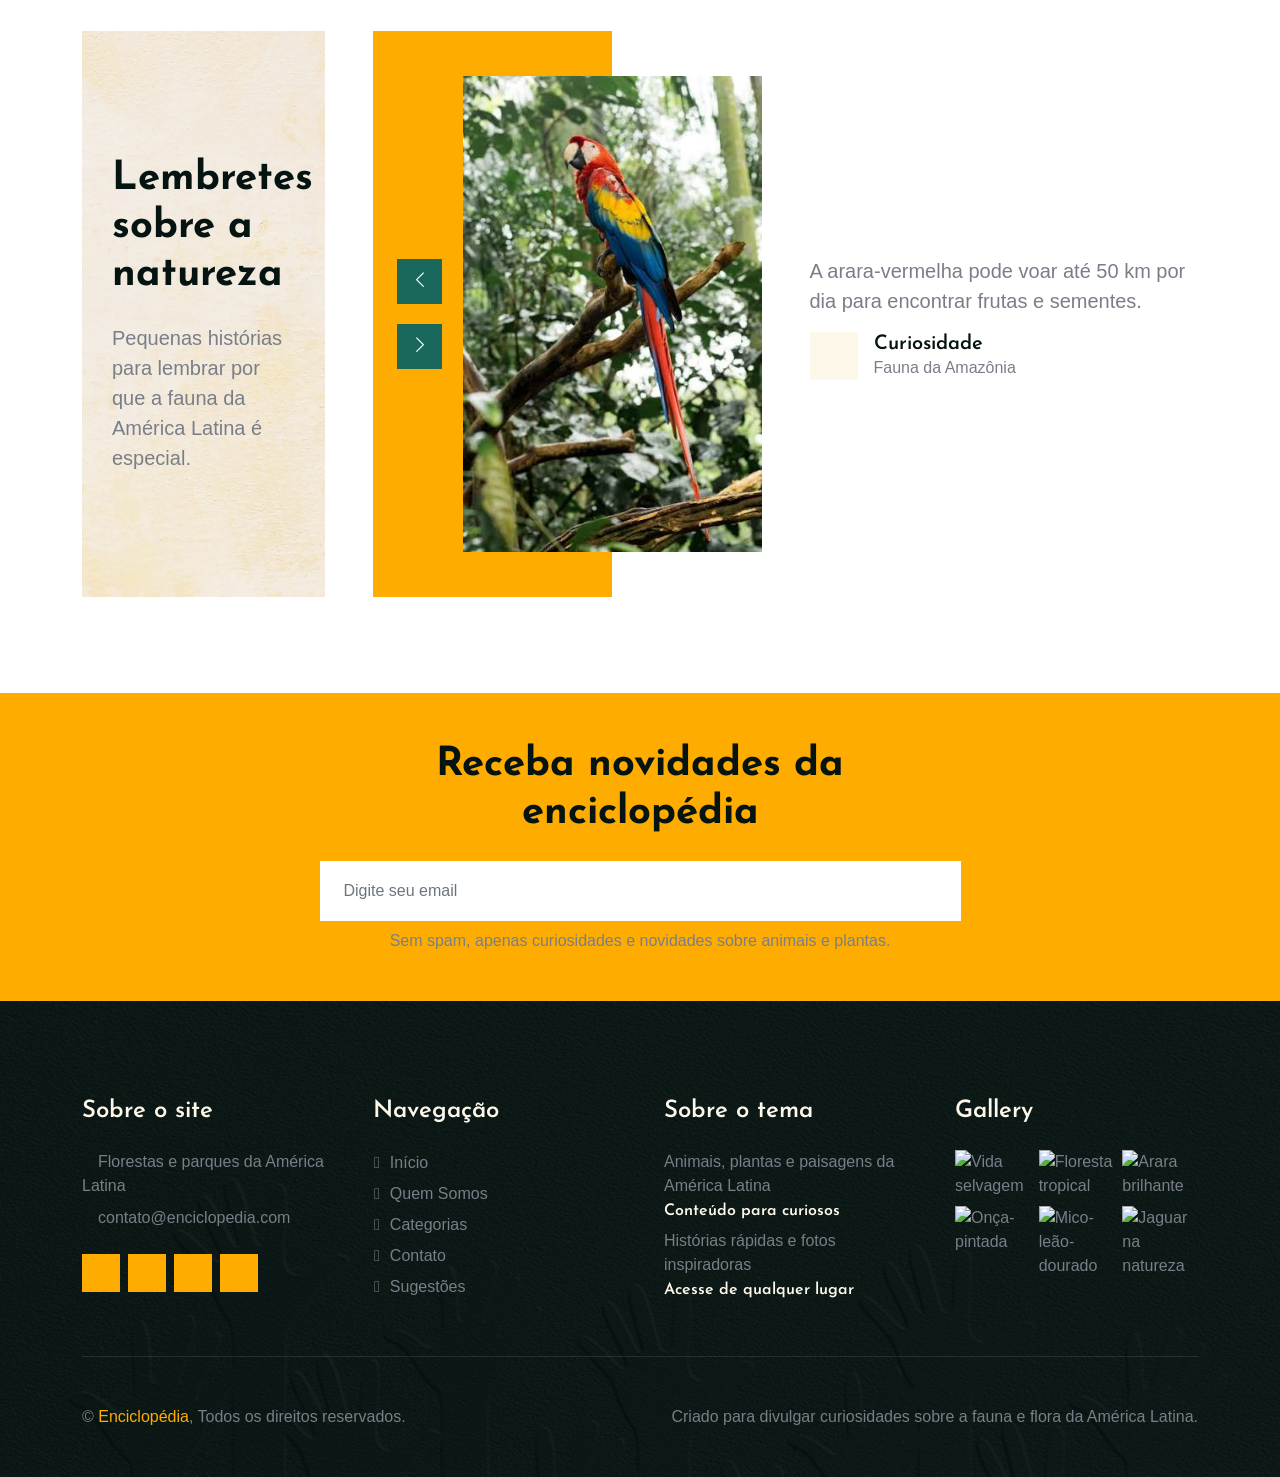
==== commit 35c452d9: "mudança" ====
--- a/index.html
+++ b/index.html
@@ -127,7 +127,7 @@
                                 Mais
                             </a>
                             <ul class="dropdown-menu" aria-labelledby="animaisDropdown">
-                                <li><a class="dropdown-item" href="https://claracarvalho1827-eng.github.io/Enciclop-dia2/">12 ODS</a></li>
+                                <li><a class="dropdown-item" href="https://claracarvalho1827-eng.github.io/reduzir_reciclar_reltilizar/" target="_self">12 ODS</a></li>
                                 <li><a class="dropdown-item" href="contact.html">vídeos</a></li>
                             </ul>
                         </div>
